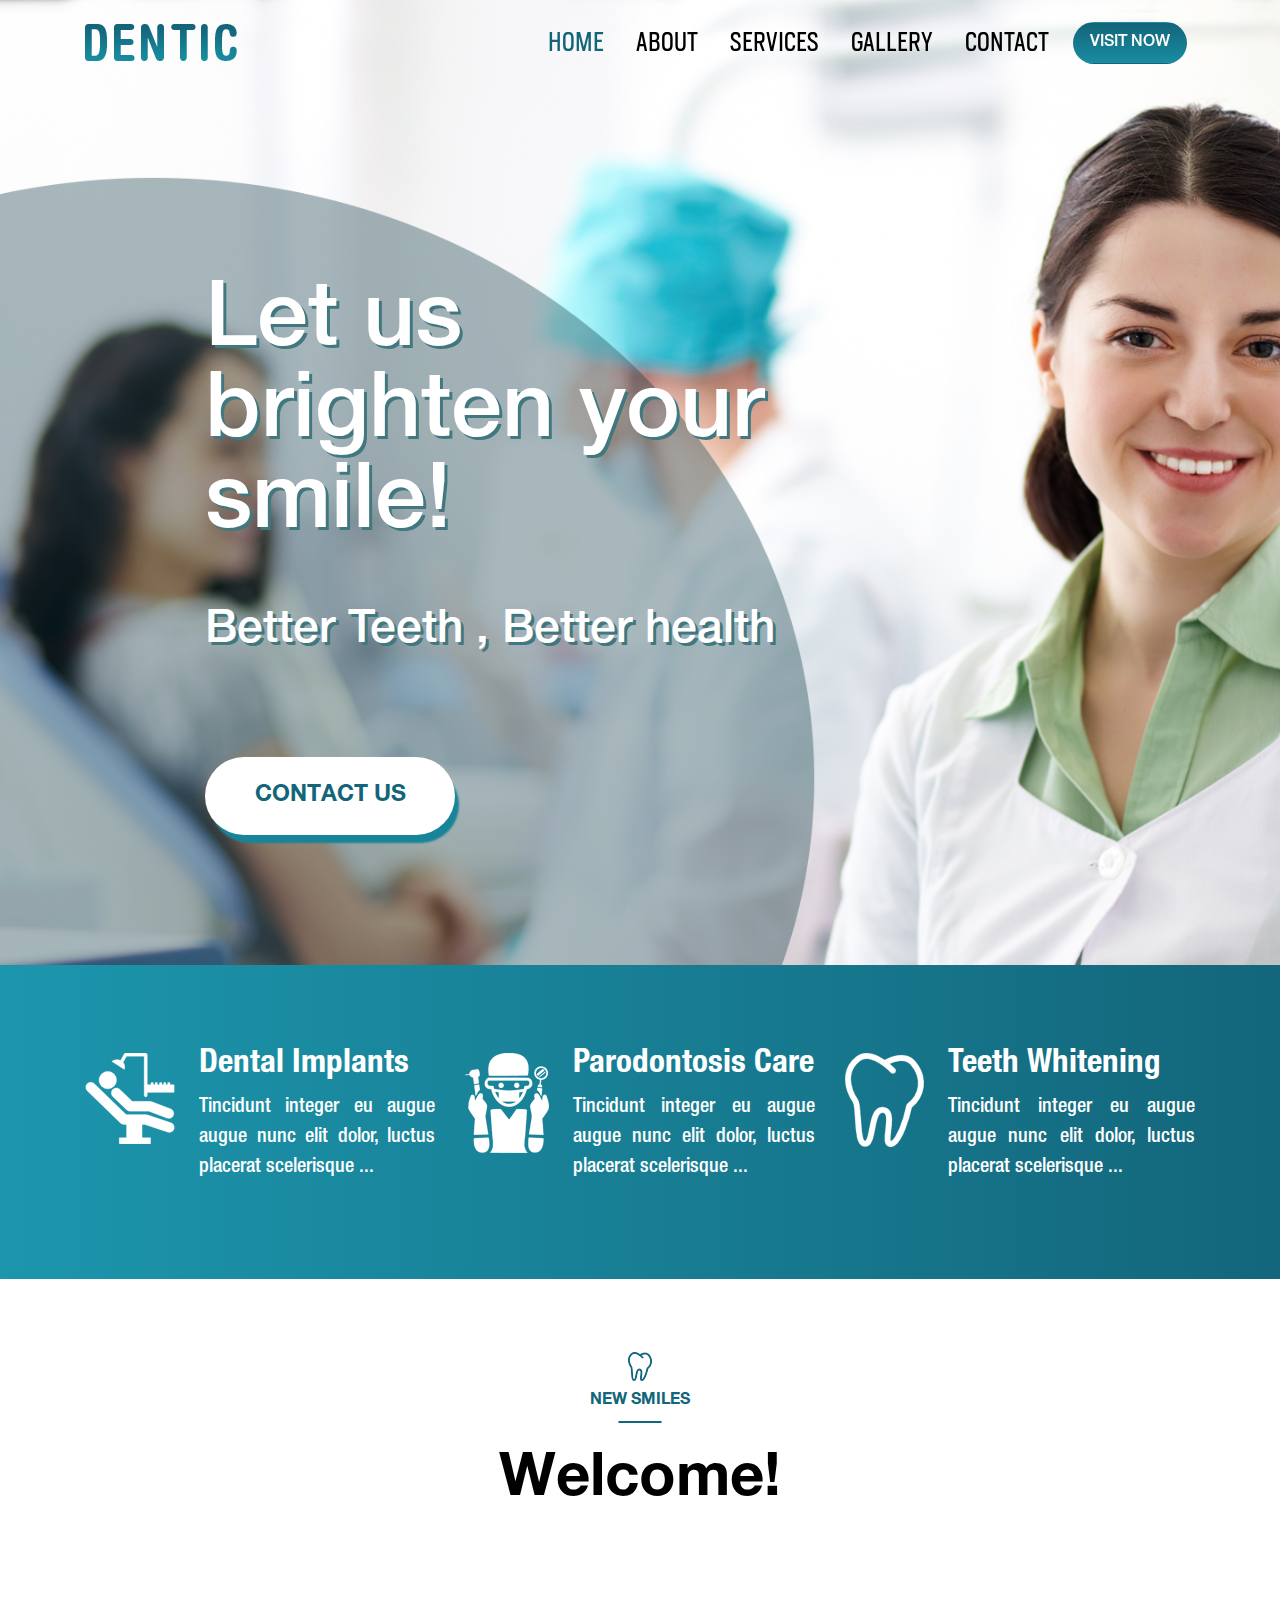
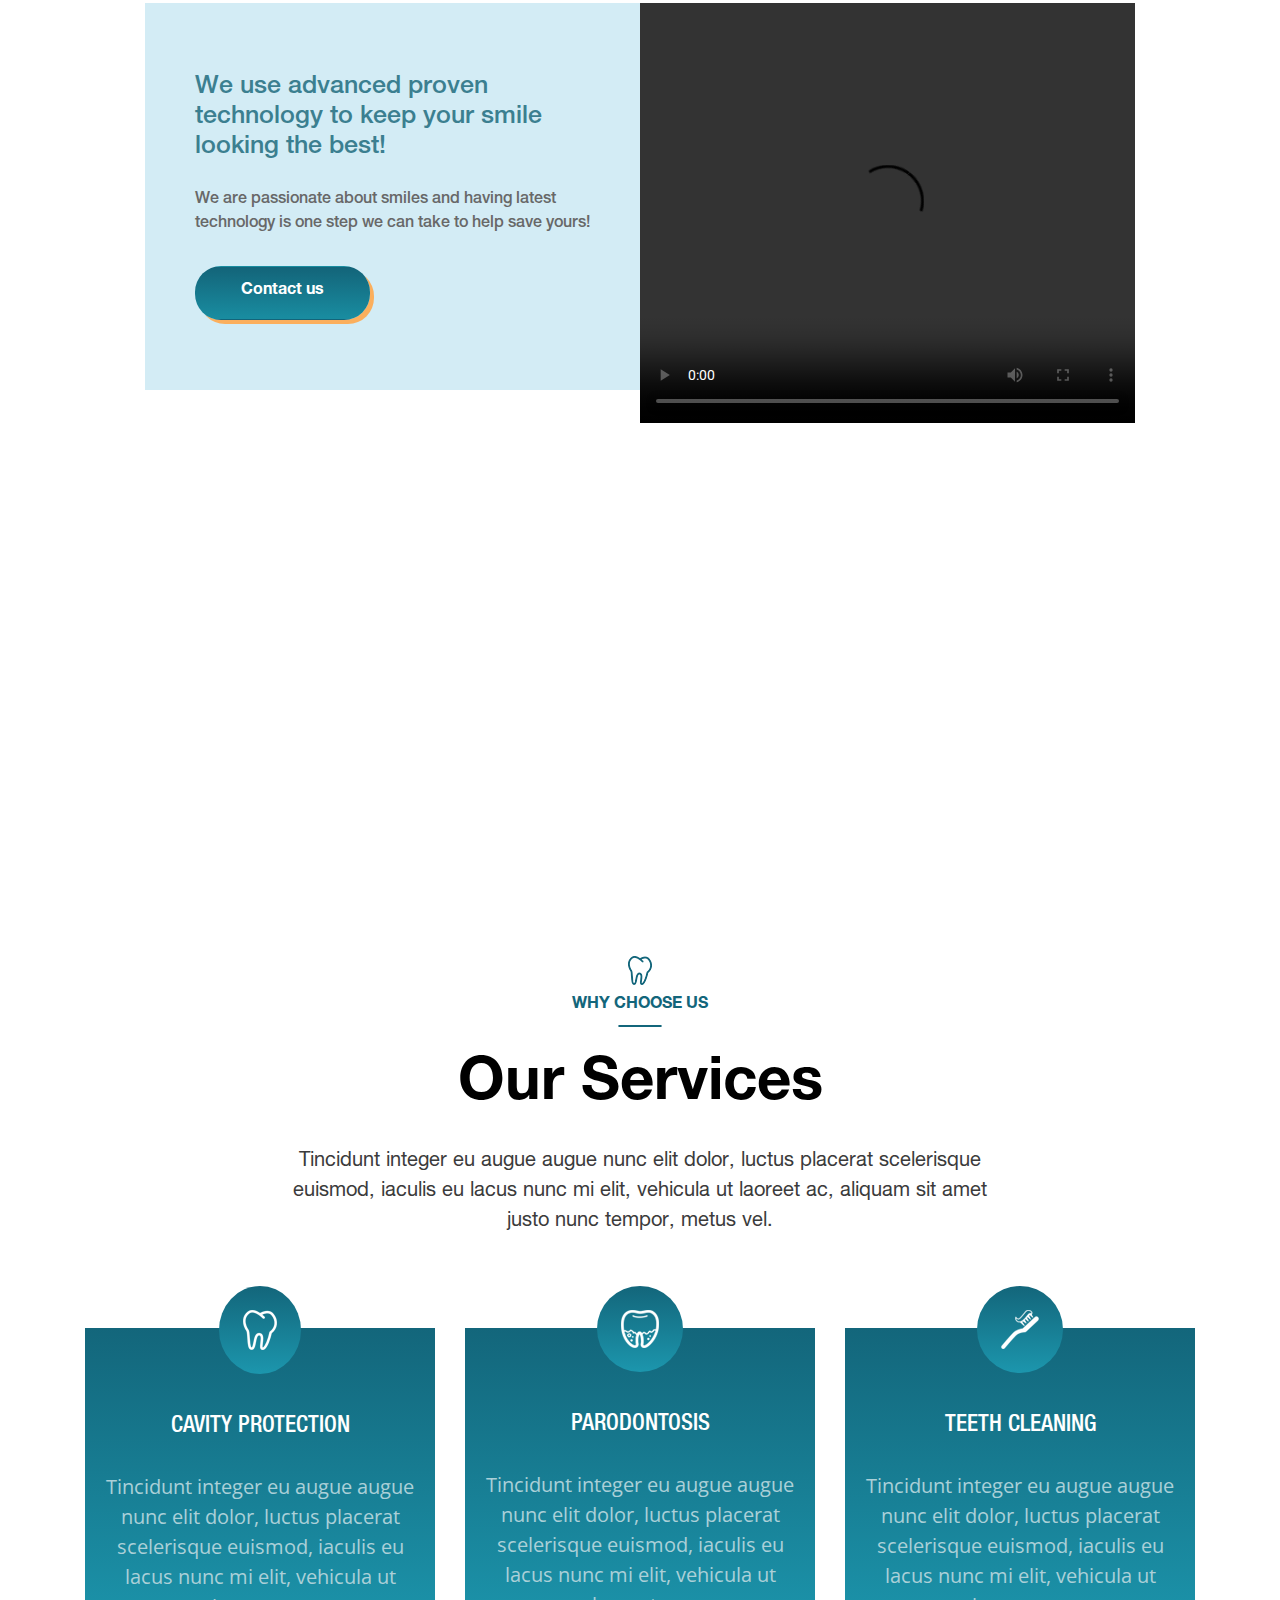
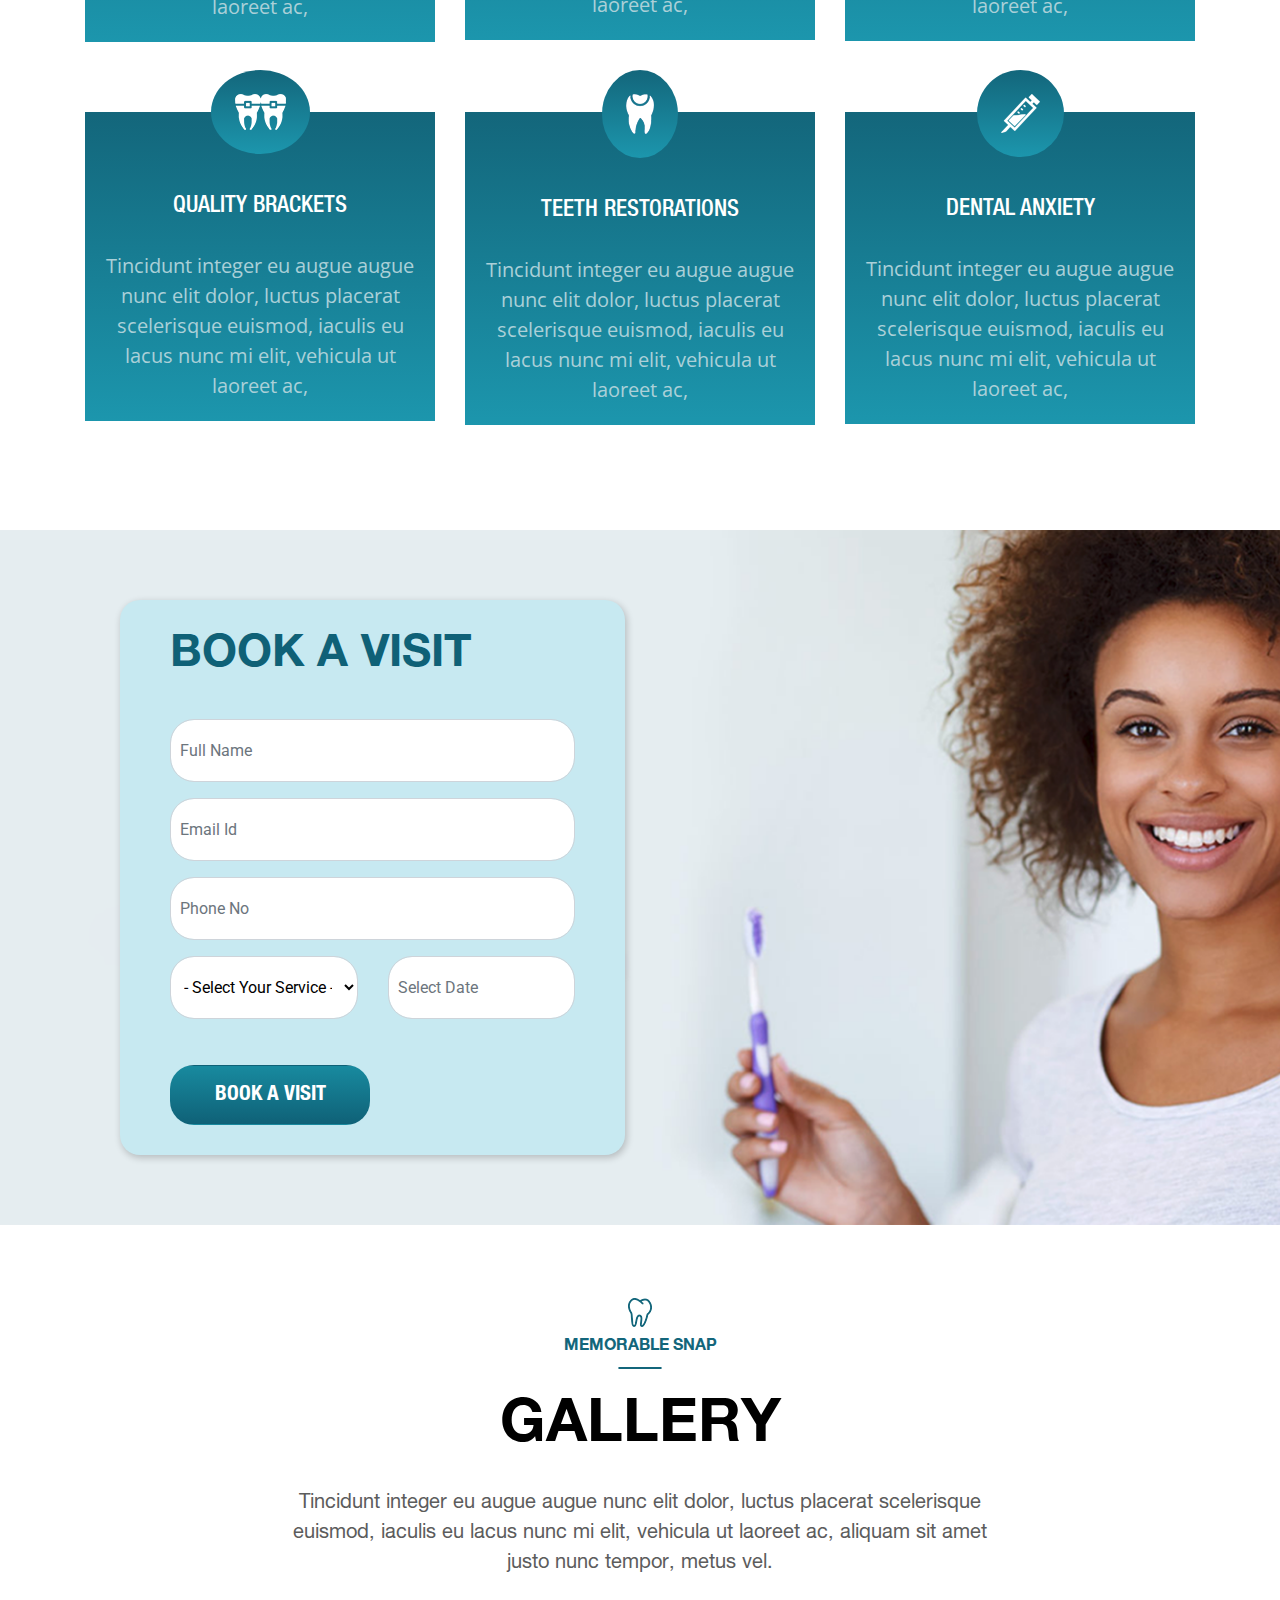
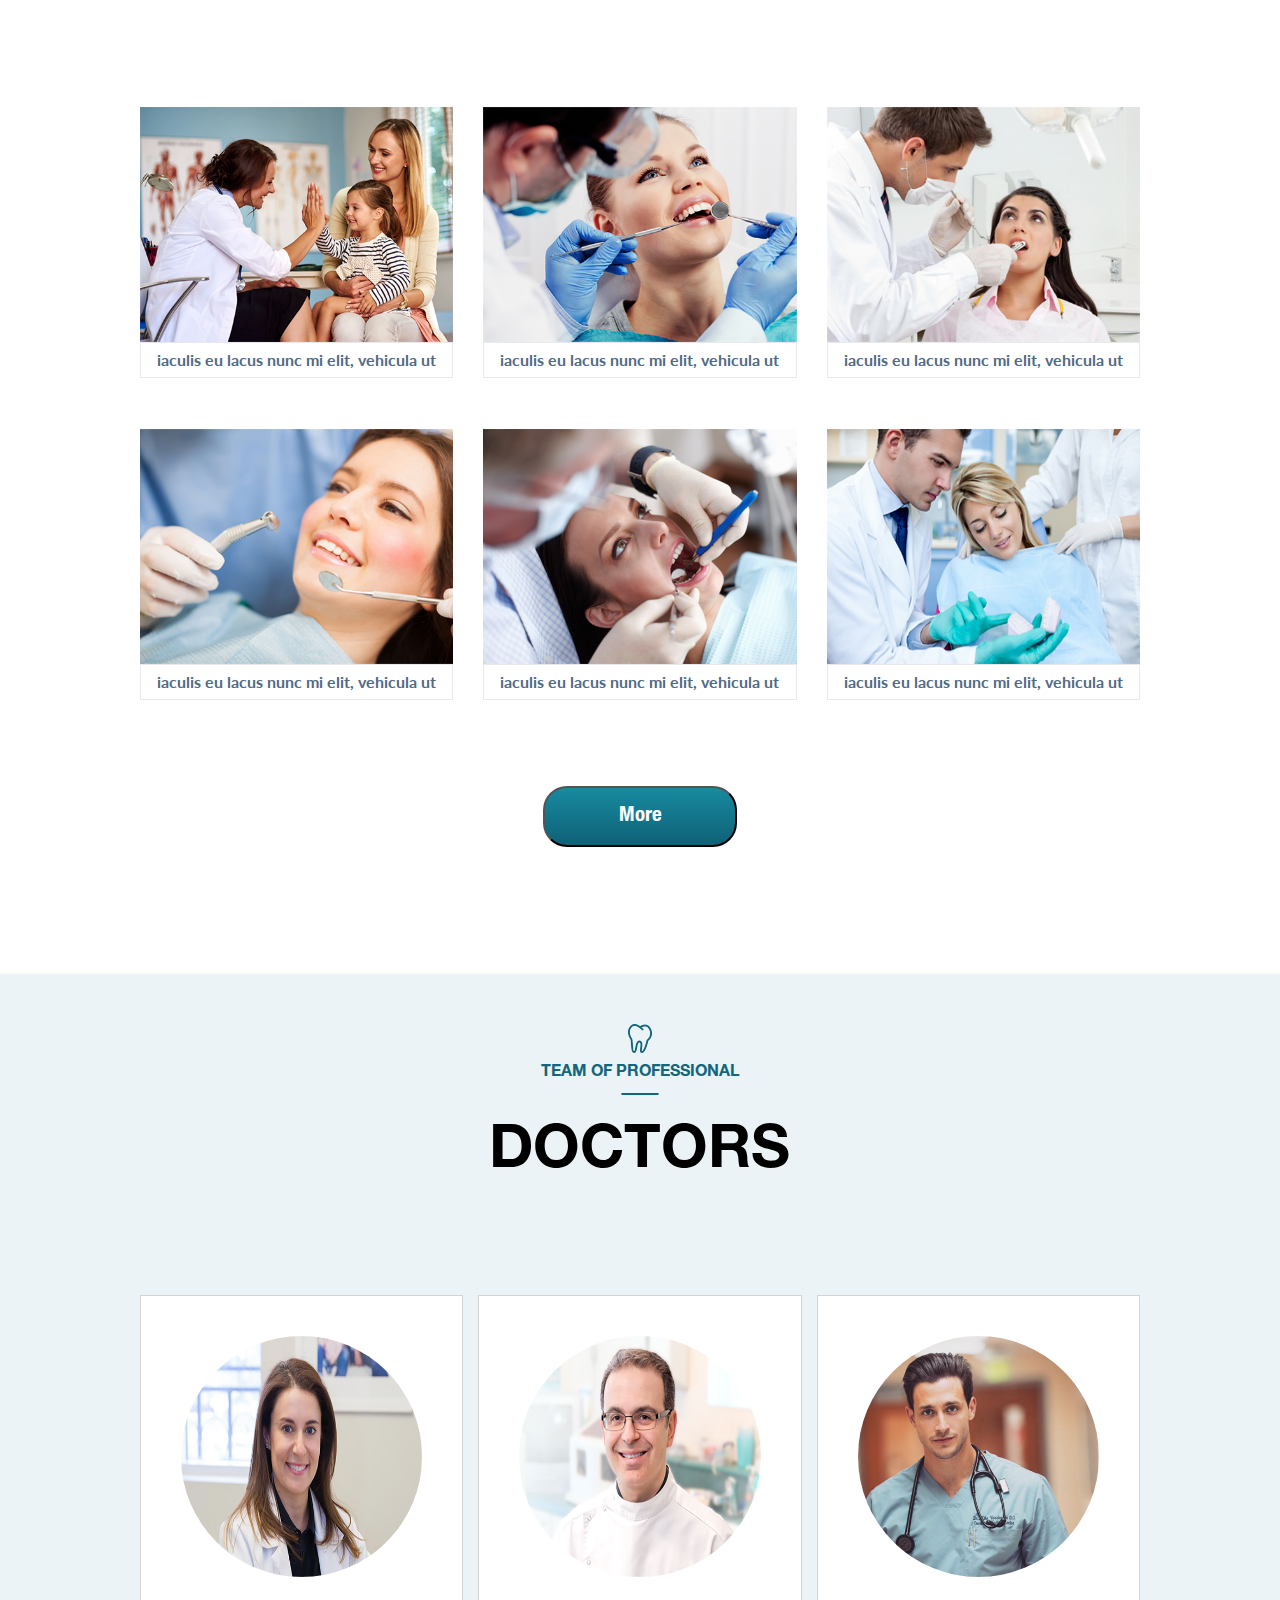
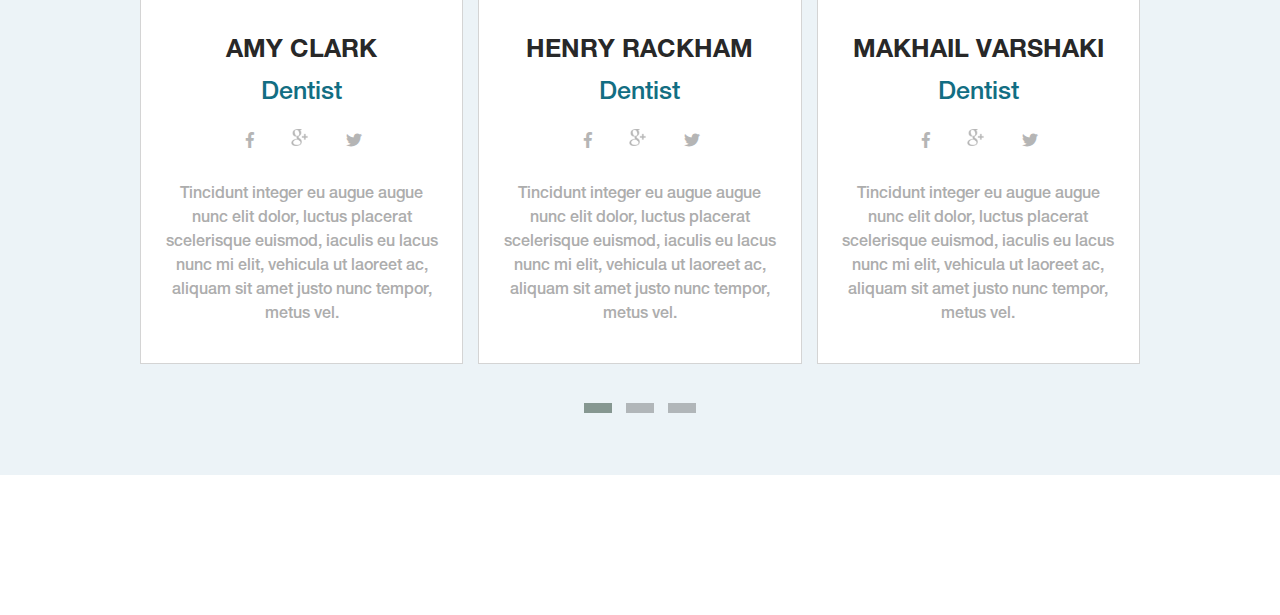
==== Medical-three/index.html @ 9ec66957 "Udpate added the Structer of the index file" ====
﻿<!doctype html>
<html lang="en">
<head>
    <!-- Required meta tags -->
    <meta charset="utf-8">
    <meta name="viewport" content="width=device-width, initial-scale=1, shrink-to-fit=no">
    <link href="https://fonts.googleapis.com/css?family=Lato:300,400,700,900|Open+Sans:300,400,600,700|Roboto:400,500,700,900" rel="stylesheet">
    <link href="assets/Bootstrap4/css/bootstrap.css" rel="stylesheet" />
    <link href="assets/fontawesome-free-5.6.1-web/css/all.min.css" rel="stylesheet" />
    <link href="assets/Bootstrap4/css/animate.css" rel="stylesheet" />
    <link href="assets/Bootstrap4/LightBox/dist/css/lightbox.css" rel="stylesheet" />
    <link href="assets/Bootstrap4/css/owl.carousel.min.css" rel="stylesheet" />
    <link href="assets/Bootstrap4/css/owl.theme.default.min.css" rel="stylesheet" />
    <link href="assets/Bootstrap4/css/slick.css" rel="stylesheet" />
    <link href="assets/Bootstrap4/css/slick-theme.css" rel="stylesheet" />
    <link href="assets/Bootstrap4/css/jquery-ui.css" rel="stylesheet" />
    <link href="assets/Bootstrap4/css/styles.css" rel="stylesheet" />
    <title>Medical Theme | Three</title>
</head>
<body>
    <!-- Home Section -->
    <section id="HOME">
        <nav class="navbar navbar-expand-lg navbar-light fixed-top nav-trans">
            <div class="container">
                <a class="navbar-brand" href="index.html">
                    <img src="assets/Images/logo.png" alt="Alternate Text" />
                </a>
                <button class="navbar-toggler" type="button" data-toggle="collapse" data-target="#navbarSupportedContent"
                        aria-controls="navbarSupportedContent" aria-expanded="false" aria-label="Toggle navigation">
                    <span class="navbar-toggler-icon"></span>
                </button>
                <div class="collapse navbar-collapse bg-color-light" id="navbarSupportedContent">
                    <ul class="navbar-nav ml-auto">
                        <li class="nav-item">
                            <a class="nav-link active scroll" href="#HOME">HOME</a>
                        </li>
                        <li class="nav-item">
                            <a class="nav-link scroll" href="#services">About</a>
                        </li>
                        <li class="nav-item">
                            <a class="nav-link scroll" href="#how_we">Services</a>
                        </li>
                        <li class="nav-item">
                            <a class="nav-link scroll" href="#feature">Gallery</a>
                        </li>
                        <li class="nav-item">
                            <a class="nav-link scroll" href="#footer">CONTACT</a>
                        </li>
                    </ul>
                    <div class="nav-item">
                        <a class="nav-link scroll btn btn-visit" href="#footer">Visit Now</a>
                    </div>
                </div>
            </div>
        </nav>
        <div class="container">
            <div class="row">
                <div class="col-md-7 offset-md-1 col-sm-12 ">
                    <div>
                        <h1 class="main-heading animated slideInLeft start">Let us brighten your smile!</h1>
                        <p class="sub-desc mt-45 animated slideInRight">
                            Better Teeth , Better health
                        </p>
                    </div>
                    <div class="start mt-90 mb-100">
                        <a href="#" class="scroll btn btn-contact">contact us</a>
                    </div>
                </div>
            </div>
        </div>
    </section>
    <section id="main-below">
        <div class="container">
            <div class="row justify-content-center">
                <div class="col-lg-4 col-md-6 col-sm-12">
                    <div class="media">
                        <img class="mr-4 mt-2" src="assets/Images/main/p1.png" />
                        <div class="media-body">
                            <h5 class="mt-0 main-head">Dental Implants</h5>
                            <p class="main-desc comments-space ">
                                Tincidunt integer eu augue augue nunc elit dolor, luctus placerat scelerisque euismod, iaculis eu lacus nunc mi elit, vehicula ut laoreet ac, aliquam sit amet justo nunc tempor, metus vel.
                            </p>
                        </div>
                    </div>
                </div>
                <div class="col-lg-4 col-md-6 col-sm-12 media-mt">
                    <div class="media">
                        <img class="mr-4 mt-2" src="assets/Images/main/p2.png" />
                        <div class="media-body">
                            <h5 class="mt-0 main-head">Parodontosis Care</h5>
                            <p class="main-desc comments-space ">
                                Tincidunt integer eu augue augue nunc elit dolor, luctus placerat scelerisque euismod, iaculis eu lacus nunc mi elit, vehicula ut laoreet ac, aliquam sit amet justo nunc tempor, metus vel.
                            </p>
                        </div>
                    </div>
                </div>
                <div class="col-lg-4 col-md-6 col-sm-12 media-mt media-mt-30">
                    <div class="media">
                        <img class="mr-4 mt-2" src="assets/Images/main/p3.png" />
                        <div class="media-body">
                            <h5 class="mt-0 main-head">Teeth Whitening</h5>
                            <p class="main-desc comments-space ">
                                Tincidunt integer eu augue augue nunc elit dolor, luctus placerat scelerisque euismod, iaculis eu lacus nunc mi elit, vehicula ut laoreet ac, aliquam sit amet justo nunc tempor, metus vel.
                            </p>
                        </div>
                    </div>
                </div>
            </div>
        </div>
    </section>
    <section id="welcome">
        <div class="container">
            <div class="row text-center">
                <div class="col-md-8 offset-md-2">
                    <div class="mt-73">
                        <img src="assets/Images/teeth.png" />
                        <p class="below-tag smile-text">
                            New Smiles
                        </p>
                        <p class="welcome-text">
                            Welcome!
                        </p>
                    </div>
                </div>
            </div>
        </div>
        <div id="card-padding">
            <div class="row">
                <div class="col-md-6 p-0">
                    <div class="card-bg">
                        <h2 class="card-heading">We use advanced proven technology to keep your smile looking the best!</h2>
                        <p class="card-desc mt-25">
                            We are passionate about smiles and having latest technology is one step we can take to help save yours!
                        </p>
                        <div class="mt-30">
                            <a href="#" class="btn btn-contact-us">Contact us</a>
                        </div>
                    </div>
                </div>
                <div class="col-md-6 p-0">
                    <video style="width: 100%;height: 420px" controls>
                        <source src="assets/video.MP4" type="video/mp4">
                    </video>
                </div>
            </div>
        </div>
    </section>
    <section id="contact-info">
        <div class="row">
            <div class="col-md-6 p-0 wow slideInLeft" data-wow-duration="2s" data-wow-delay=".6s">
                <img src="assets/Images/left-pic.png" class="img-fluid" />
            </div>
            <div class="col-md-6 p-0 wow slideInRight bg-img" data-wow-duration="2s" data-wow-delay=".6s">
                <div class="contact-padding">
                    <h3 class="contact-text">Need an Emergency Help ? Call Us!</h3>
                    <div class="mt-45">
                        <img src="assets/Images/tele.png" /><span class="tele-text mt-5">&nbsp;&nbsp;&nbsp;+1 810 1234 9876</span>
                    </div>
                </div>
            </div>
        </div>
    </section>
    <section id="services">
        <div class="container">
            <div class="row text-center">
                <div class="col-md-8 offset-md-2">
                    <div class="mt-73">
                        <img src="assets/Images/teeth.png" />
                        <p class="below-tag smile-text">
                            Why choose us
                        </p>
                        <p class="welcome-text">
                            Our Services
                        </p>
                        <p class="service-desc">
                            Tincidunt integer eu augue augue nunc elit dolor, luctus placerat scelerisque euismod, iaculis eu lacus nunc mi elit, vehicula ut laoreet ac, aliquam sit amet justo nunc tempor, metus vel.
                        </p>
                    </div>
                </div>
            </div>
            <div class="row mt-75">
                <div class="col-md-4 col-sm-12">
                    <div class="card">
                        <div class="service-bg-color self-align user">
                            <img src="assets/Images/services/teeth.png" />
                        </div>
                        <div class="card-body">
                            <h4 class="card-title text-center mt-20">cavity protection</h4>
                            <p class="card-text text-center mt-30">
                                Tincidunt integer eu augue augue nunc elit dolor, luctus placerat scelerisque euismod,
                                iaculis eu lacus nunc mi elit, vehicula ut laoreet ac,
                            </p>
                        </div>
                    </div>
                </div>
                <div class="col-md-4 col-sm-12 ">
                    <div class="card">
                        <div class="service-bg-color self-align user">
                            <img src="assets/Images/services/s2.png" />
                        </div>
                        <div class="card-body">
                            <h4 class="card-title text-center mt-20">parodontosis</h4>
                            <p class="card-text text-center mt-30">
                                Tincidunt integer eu augue augue nunc elit dolor, luctus placerat scelerisque euismod,
                                iaculis eu lacus nunc mi elit, vehicula ut laoreet ac,
                            </p>
                        </div>
                    </div>
                </div>
                <div class="col-md-4 col-sm-12 ">
                    <div class="card">
                        <div class="service-bg-color self-align user">
                            <img src="assets/Images/services/s3.png" />
                        </div>
                        <div class="card-body">
                            <h4 class="card-title text-center mt-20">Teeth Cleaning</h4>
                            <p class="card-text text-center mt-30">
                                Tincidunt integer eu augue augue nunc elit dolor, luctus placerat scelerisque euismod,
                                iaculis eu lacus nunc mi elit, vehicula ut laoreet ac,
                            </p>
                        </div>
                    </div>
                </div>
                <div class="col-md-4 col-sm-12  mt-70">
                    <div class="card">
                        <div class="service-bg-color self-align user">
                            <img src="assets/Images/services/s4.png" />
                        </div>
                        <div class="card-body">
                            <h4 class="card-title text-center mt-20">Quality Brackets</h4>
                            <p class="card-text text-center mt-30">
                                Tincidunt integer eu augue augue nunc elit dolor, luctus placerat scelerisque euismod,
                                iaculis eu lacus nunc mi elit, vehicula ut laoreet ac,
                            </p>
                        </div>
                    </div>
                </div>
                <div class="col-md-4 col-sm-12  mt-70">
                    <div class="card">
                        <div class="service-bg-color self-align user">
                            <img src="assets/Images/services/s5.png" />
                        </div>
                        <div class="card-body">
                            <h4 class="card-title text-center mt-20">teeth restorations</h4>
                            <p class="card-text text-center mt-30">
                                Tincidunt integer eu augue augue nunc elit dolor, luctus placerat scelerisque euismod,
                                iaculis eu lacus nunc mi elit, vehicula ut laoreet ac,
                            </p>
                        </div>
                    </div>
                </div>
                <div class="col-md-4 col-sm-12 mt-70">
                    <div class="card">
                        <div class="service-bg-color self-align user">
                            <img src="assets/Images/services/s6.png" />
                        </div>
                        <div class="card-body">
                            <h4 class="card-title text-center mt-20">dental anxiety</h4>
                            <p class="card-text text-center mt-30">
                                Tincidunt integer eu augue augue nunc elit dolor, luctus placerat scelerisque euismod,
                                iaculis eu lacus nunc mi elit, vehicula ut laoreet ac,
                            </p>
                        </div>
                    </div>
                </div>
            </div>
        </div>
    </section>
    <section id="visit" class="mt-105">
        <div class="row">
            <div class="col-md-6">
                <div class="page-bg">
                    <div class="page-padding">
                        <h2 class="visit-text">Book a Visit</h2>
                        <form action="/" method="post" class="mt-35">
                            <div class="row">
                                <div class="col-md-12">
                                    <div class="form-group">
                                        <input type="text" class="form-control" placeholder="Full Name" required="" />
                                    </div>
                                    <div class="form-group">
                                        <input type="text" class="form-control" placeholder="Email Id" required="" />
                                    </div>
                                    <div class="form-group">
                                        <input type="text" class="form-control" placeholder="Phone No" required="" />
                                    </div>
                                    <div class="row">
                                        <div class="col-md-6">
                                            <div class="form-group">
                                                <select class="form-control" required="">
                                                    <option selected="selected">- Select Your Service -</option>
                                                    <option>Cleaning teeth</option>
                                                    <option>Prondentivity</option>
                                                    <option>Filling teeth</option>
                                                </select>
                                            </div>
                                        </div>
                                        <div class="col-md-6">
                                            <div class="form-group">
                                                <input type="text" class="form-control" placeholder="Select Date" required="" />
                                            </div>
                                        </div>
                                    </div>
                                    <div class="mt-30">
                                        <button type="submit" class="btn btn-book-visit">Book a Visit</button>
                                    </div>
                                </div>
                            </div>
                        </form>
                    </div>
                </div>
            </div>
        </div>
    </section>
    <section id="gallery">
        <div class="container">
            <div class="row text-center">
                <div class="col-md-8 offset-md-2">
                    <div class="mt-73">
                        <img src="assets/Images/teeth.png" />
                        <p class="below-tag smile-text">
                            Memorable snap
                        </p>
                        <p class="gallery-text">
                            Gallery
                        </p>
                        <p class="gallery-desc">
                            Tincidunt integer eu augue augue nunc elit dolor, luctus placerat scelerisque euismod, iaculis eu lacus nunc mi elit, vehicula ut laoreet ac, aliquam sit amet justo nunc tempor, metus vel.
                        </p>
                    </div>
                </div>
            </div>
        </div>
        <div class="mt-20 text-center">
            <div class="gallery-padding">
                <div class="row loadMore">
                    <div class="col-lg-4 col-md-6 col-sm-12 mt-35 item"> <img src="assets/Images/gallery/g1.png" class="img-fluid" /><p class="my-border">iaculis eu lacus nunc mi elit, vehicula ut </p></div>
                    <div class="col-lg-4 col-md-6 col-sm-12 mt-35 item"> <img src="assets/Images/gallery/g2.png" class="img-fluid" /><p class="my-border">iaculis eu lacus nunc mi elit, vehicula ut </p></div>
                    <div class="col-lg-4 col-md-6 col-sm-12 mt-35 item"> <img src="assets/Images/gallery/g3.png" class="img-fluid" /><p class="my-border">iaculis eu lacus nunc mi elit, vehicula ut </p></div>
                    <div class="col-lg-4 col-md-6 col-sm-12 mt-35 item"> <img src="assets/Images/gallery/g4.png" class="img-fluid" /><p class="my-border">iaculis eu lacus nunc mi elit, vehicula ut </p></div>
                    <div class="col-lg-4 col-md-6 col-sm-12 mt-35 item"> <img src="assets/Images/gallery/g5.png" class="img-fluid" /><p class="my-border">iaculis eu lacus nunc mi elit, vehicula ut </p></div>
                    <div class="col-lg-4 col-md-6 col-sm-12 mt-35 item"> <img src="assets/Images/gallery/g6.png" class="img-fluid" /><p class="my-border">iaculis eu lacus nunc mi elit, vehicula ut </p></div>
                    <div class="col-lg-4 col-md-6 col-sm-12 mt-35 item"> <img src="assets/Images/gallery/g4.png" class="img-fluid" /><p class="my-border">iaculis eu lacus nunc mi elit, vehicula ut </p></div>
                    <div class="col-lg-4 col-md-6 col-sm-12 mt-35 item"> <img src="assets/Images/gallery/g5.png" class="img-fluid" /><p class="my-border">iaculis eu lacus nunc mi elit, vehicula ut </p></div>
                    <div class="col-lg-4 col-md-6 col-sm-12 mt-35 item"> <img src="assets/Images/gallery/g6.png" class="img-fluid" /><p class="my-border">iaculis eu lacus nunc mi elit, vehicula ut </p></div>
                </div>
            </div>
        </div>
    </section>
    <section id="doctor" class="mt-70">
        <div class="container">
            <div class="row text-center">
                <div class="col-md-8 offset-md-2">
                    <div>
                        <img src="assets/Images/teeth.png" />
                        <p class="below-tag smile-text">
                            team of professional
                        </p>
                        <p class="gallery-text">
                            Doctors
                        </p>
                    </div>
                </div>
            </div>
        </div>
        <div class="owl-carousel owl-theme mt-80">
            <div>
                <div class="my-card text-center">
                    <img src="assets/Images/slider/s1.png" class="card-img-top img-border" />
                    <div class="card-body">
                        <h5 class="doc-name">Amy Clark</h5>
                        <p class="desgination">Dentist</p>
                        <div class="row text-center mt-15">
                            <div class="col-md-2 offset-md-3">
                                <a href="#" class="social"><i class="fab fa-facebook-f icon-color"></i></a>
                            </div>
                            <div class="col-md-2">
                                <a href="#" class="social"><img src="assets/Images/google-plus-logo (1).png" style="width: 17px;height: 17px" /></a>
                            </div>
                            <div class="col-md-2">
                                <a href="#" class="social"><i class="fab fa-twitter icon-color"></i></a>
                            </div>
                        </div>
                        <p class="doc-desc mt-30">
                            Tincidunt integer eu augue augue nunc elit dolor, luctus placerat scelerisque euismod, iaculis eu lacus nunc mi elit, vehicula ut laoreet ac, aliquam sit amet justo nunc tempor, metus vel.
                        </p>
                    </div>
                </div>
            </div>
            <div>
                <div class="my-card text-center">
                    <img src="assets/Images/slider/s2.png" class="card-img-top img-border" />
                    <div class="card-body">
                        <h5 class="doc-name">Henry Rackham</h5>
                        <p class="desgination">Dentist</p>
                        <div class="row text-center mt-15">
                            <div class="col-md-2 offset-md-3">
                                <a href="#" class="social"><i class="fab fa-facebook-f icon-color"></i></a>
                            </div>
                            <div class="col-md-2">
                                <a href="#" class="social"><img src="assets/Images/google-plus-logo (1).png" style="width: 17px;height: 17px" /></a>
                            </div>
                            <div class="col-md-2">
                                <a href="#" class="social"><i class="fab fa-twitter icon-color"></i></a>
                            </div>
                        </div>
                        <p class="doc-desc mt-30">
                            Tincidunt integer eu augue augue nunc elit dolor, luctus placerat scelerisque euismod, iaculis eu lacus nunc mi elit, vehicula ut laoreet ac, aliquam sit amet justo nunc tempor, metus vel.
                        </p>
                    </div>
                </div>
            </div>
            <div>
                <div class="my-card text-center">
                    <img src="assets/Images/slider/s3.png" class="card-img-top img-border" />
                    <div class="card-body">
                        <h5 class="doc-name">Makhail varshaki</h5>
                        <p class="desgination">Dentist</p>
                        <div class="row text-center mt-15">
                            <div class="col-md-2 offset-md-3">
                                <a href="#" class="social"><i class="fab fa-facebook-f icon-color"></i></a>
                            </div>
                            <div class="col-md-2">
                                <a href="#" class="social"><img src="assets/Images/google-plus-logo (1).png" style="width: 17px;height: 17px" /></a>
                            </div>
                            <div class="col-md-2">
                                <a href="#" class="social"><i class="fab fa-twitter icon-color"></i></a>
                            </div>
                        </div>
                        <p class="doc-desc mt-30">
                            Tincidunt integer eu augue augue nunc elit dolor, luctus placerat scelerisque euismod, iaculis eu lacus nunc mi elit, vehicula ut laoreet ac, aliquam sit amet justo nunc tempor, metus vel.
                        </p>
                    </div>
                </div>
            </div>
            <div>
                <div class="my-card text-center">
                    <img src="assets/Images/slider/s1.png" class="card-img-top img-border" />
                    <div class="card-body">
                        <h5 class="doc-name">Amy Clark</h5>
                        <p class="desgination">Dentist</p>
                        <div class="row text-center mt-15">
                            <div class="col-md-2 offset-md-3">
                                <a href="#" class="social"><i class="fab fa-facebook-f icon-color"></i></a>
                            </div>
                            <div class="col-md-2">
                                <a href="#" class="social"><img src="assets/Images/google-plus-logo (1).png" style="width: 17px;height: 17px" /></a>
                            </div>
                            <div class="col-md-2">
                                <a href="#" class="social"><i class="fab fa-twitter icon-color"></i></a>
                            </div>
                        </div>
                        <p class="doc-desc mt-30">
                            Tincidunt integer eu augue augue nunc elit dolor, luctus placerat scelerisque euismod, iaculis eu lacus nunc mi elit, vehicula ut laoreet ac, aliquam sit amet justo nunc tempor, metus vel.
                        </p>
                    </div>
                </div>
            </div>
            <div>
                <div class="my-card text-center">
                    <img src="assets/Images/slider/s2.png" class="card-img-top img-border" />
                    <div class="card-body">
                        <h5 class="doc-name">Henry Rackham</h5>
                        <p class="desgination">Dentist</p>
                        <div class="row text-center mt-15">
                            <div class="col-md-2 offset-md-3">
                                <a href="#" class="social"><i class="fab fa-facebook-f icon-color"></i></a>
                            </div>
                            <div class="col-md-2">
                                <a href="#" class="social"><img src="assets/Images/google-plus-logo (1).png" style="width: 17px;height: 17px" /></a>
                            </div>
                            <div class="col-md-2">
                                <a href="#" class="social"><i class="fab fa-twitter icon-color"></i></a>
                            </div>
                        </div>
                        <p class="doc-desc mt-30">
                            Tincidunt integer eu augue augue nunc elit dolor, luctus placerat scelerisque euismod, iaculis eu lacus nunc mi elit, vehicula ut laoreet ac, aliquam sit amet justo nunc tempor, metus vel.
                        </p>
                    </div>
                </div>
            </div>
            <div>
                <div class="my-card text-center">
                    <img src="assets/Images/slider/s3.png" class="card-img-top img-border" />
                    <div class="card-body">
                        <h5 class="doc-name">Makhail varshaki</h5>
                        <p class="desgination">Dentist</p>
                        <div class="row text-center mt-15">
                            <div class="col-md-2 offset-md-3">
                                <a href="#" class="social"><i class="fab fa-facebook-f icon-color"></i></a>
                            </div>
                            <div class="col-md-2">
                                <a href="#" class="social"><img src="assets/Images/google-plus-logo (1).png" style="width: 17px;height: 17px" /></a>
                            </div>
                            <div class="col-md-2">
                                <a href="#" class="social"><i class="fab fa-twitter icon-color"></i></a>
                            </div>
                        </div>
                        <p class="doc-desc mt-30">
                            Tincidunt integer eu augue augue nunc elit dolor, luctus placerat scelerisque euismod, iaculis eu lacus nunc mi elit, vehicula ut laoreet ac, aliquam sit amet justo nunc tempor, metus vel.
                        </p>
                    </div>
                </div>
            </div>
            <div>
                <div class="my-card text-center">
                    <img src="assets/Images/slider/s1.png" class="card-img-top img-border" />
                    <div class="card-body">
                        <h5 class="doc-name">Amy Clarke</h5>
                        <p class="desgination">Dentist</p>
                        <div class="row text-center mt-15">
                            <div class="col-md-2 offset-md-3">
                                <a href="#" class="social"><i class="fab fa-facebook-f icon-color"></i></a>
                            </div>
                            <div class="col-md-2">
                                <a href="#" class="social"><img src="assets/Images/google-plus-logo (1).png" style="width: 17px;height: 17px" /></a>
                            </div>
                            <div class="col-md-2">
                                <a href="#" class="social"><i class="fab fa-twitter icon-color"></i></a>
                            </div>
                        </div>
                        <p class="doc-desc mt-30">
                            Tincidunt integer eu augue augue nunc elit dolor, luctus placerat scelerisque euismod, iaculis eu lacus nunc mi elit, vehicula ut laoreet ac, aliquam sit amet justo nunc tempor, metus vel.
                        </p>
                    </div>
                </div>
            </div>
            <div>
                <div class="my-card text-center">
                    <img src="assets/Images/slider/s2.png" class="card-img-top img-border" />
                    <div class="card-body">
                        <h5 class="doc-name">Henry Rackham</h5>
                        <p class="desgination">Dentist</p>
                        <div class="row text-center mt-15">
                            <div class="col-md-2 offset-md-3">
                                <a href="#" class="social"><i class="fab fa-facebook-f icon-color"></i></a>
                            </div>
                            <div class="col-md-2">
                                <a href="#" class="social"><img src="assets/Images/google-plus-logo (1).png" style="width: 17px;height: 17px" /></a>
                            </div>
                            <div class="col-md-2">
                                <a href="#" class="social"><i class="fab fa-twitter icon-color"></i></a>
                            </div>
                        </div>
                        <p class="doc-desc mt-30">
                            Tincidunt integer eu augue augue nunc elit dolor, luctus placerat scelerisque euismod, iaculis eu lacus nunc mi elit, vehicula ut laoreet ac, aliquam sit amet justo nunc tempor, metus vel.
                        </p>
                    </div>
                </div>
            </div>
            <div>
                <div class="my-card text-center">
                    <img src="assets/Images/slider/s3.png" class="card-img-top img-border" />
                    <div class="card-body">
                        <h5 class="doc-name">Makhail varshaki</h5>
                        <p class="desgination">Dentist</p>
                        <div class="row text-center mt-15">
                            <div class="col-md-2 offset-md-3">
                                <a href="#" class="social"><i class="fab fa-facebook-f icon-color"></i></a>
                            </div>
                            <div class="col-md-2">
                                <a href="#" class="social"><img src="assets/Images/google-plus-logo (1).png" style="width: 17px;height: 17px" /></a>
                            </div>
                            <div class="col-md-2">
                                <a href="#" class="social"><i class="fab fa-twitter icon-color"></i></a>
                            </div>
                        </div>
                        <p class="doc-desc mt-30">
                            Tincidunt integer eu augue augue nunc elit dolor, luctus placerat scelerisque euismod, iaculis eu lacus nunc mi elit, vehicula ut laoreet ac, aliquam sit amet justo nunc tempor, metus vel.
                        </p>
                    </div>
                </div>
            </div>
        </div>
    </section>
    <section class="mt-140"></section>
    <!-- ===================== JQuery Script Library ==================== -->
    <script src="assets/Bootstrap4/js/jquery.slim.min.js"></script>
    <script src="assets/Bootstrap4/js/poper.min.js"></script>
    <script src="assets/Bootstrap4/js/bootstrap.min.js"></script>
    <script src="assets/Bootstrap4/LightBox/dist/js/lightbox.js"></script>
    <script src="assets/Bootstrap4/js/owl.carousel.min.js"></script>
    <script src="assets/Bootstrap4/js/slick.min.js"></script>
    <script src="assets/Bootstrap4/js/jquery-ui.js"></script>
    <script src="assets/Bootstrap4/js/loadMoreResults.js"></script>
    <script src="assets/Bootstrap4/js/smoothscroll.js"></script>
    <script src="assets/Bootstrap4/js/scrollinToview.js"></script>
    <script src="assets/Bootstrap4/js/wow.min.js"></script>
    <script src="assets/Bootstrap4/js/script.js"></script>
    <script type="text/javascript">
        new WOW().init();
    </script>
</body>
</html>
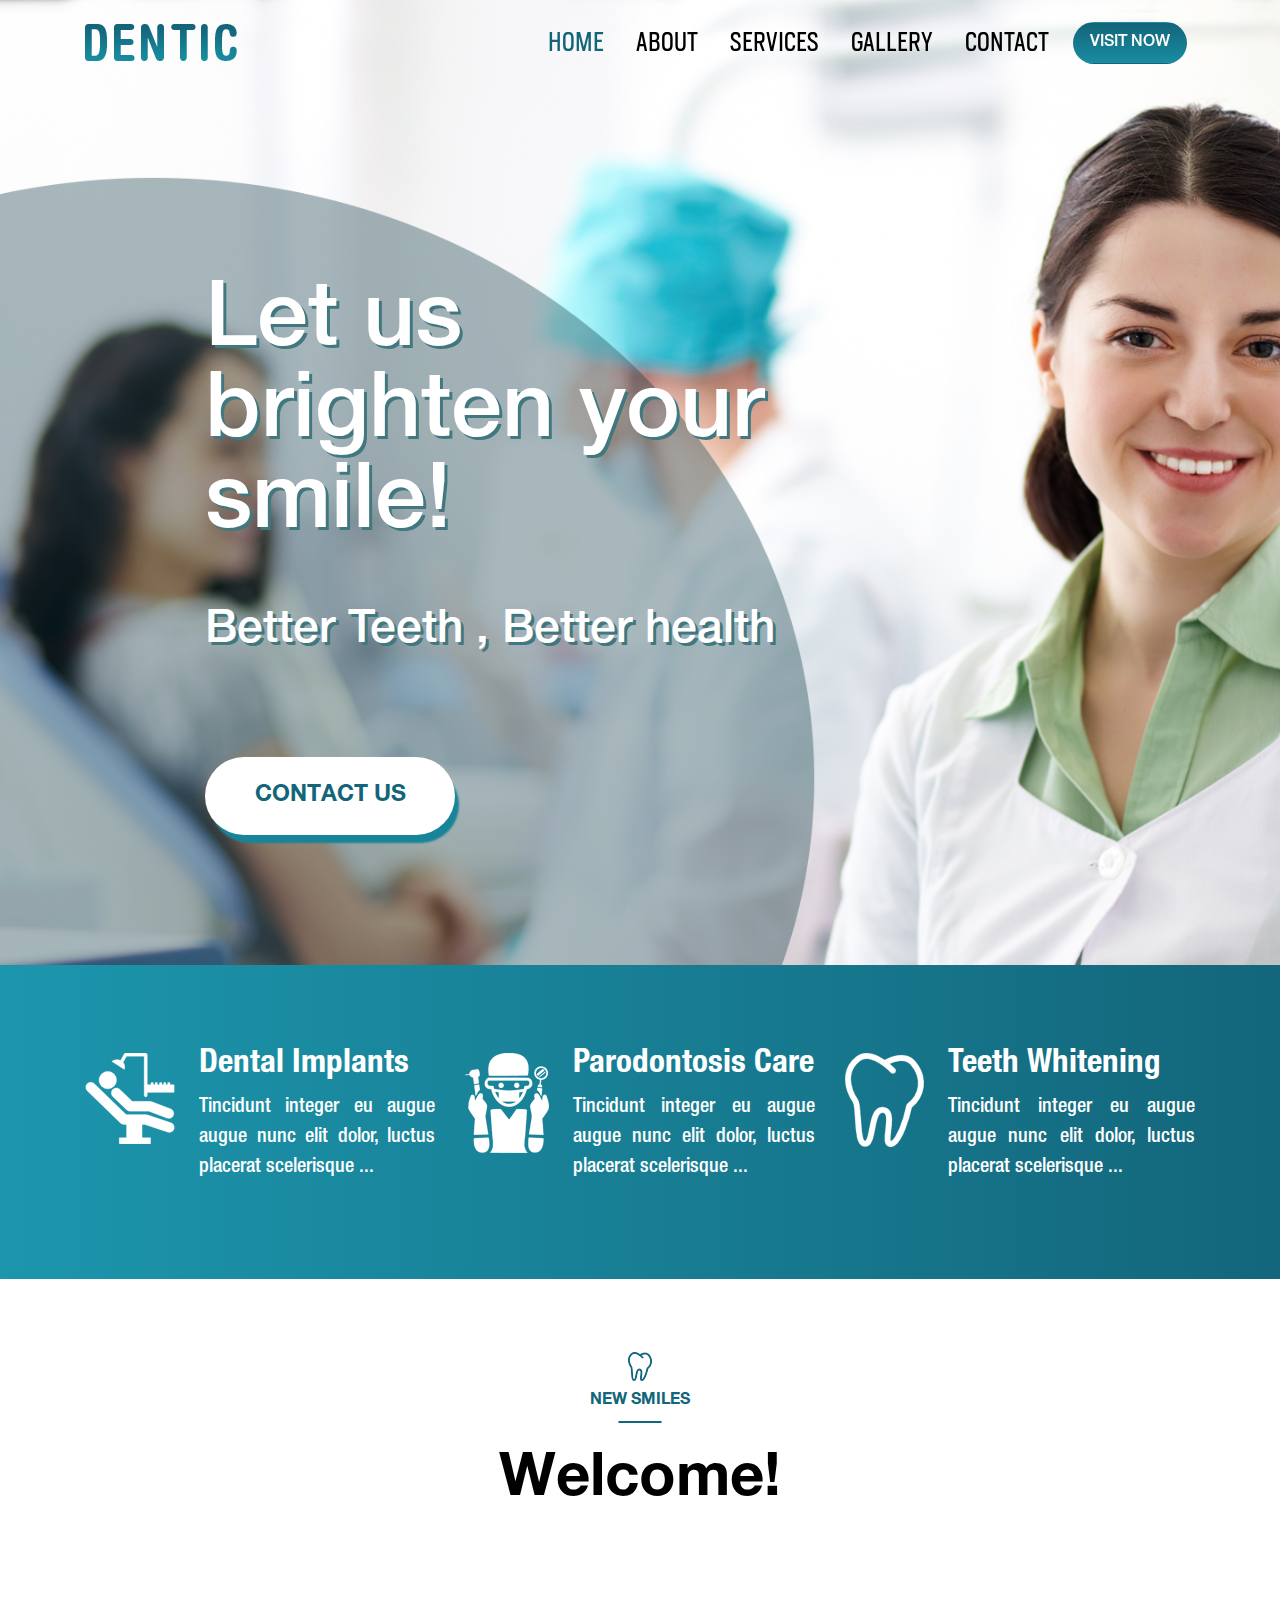
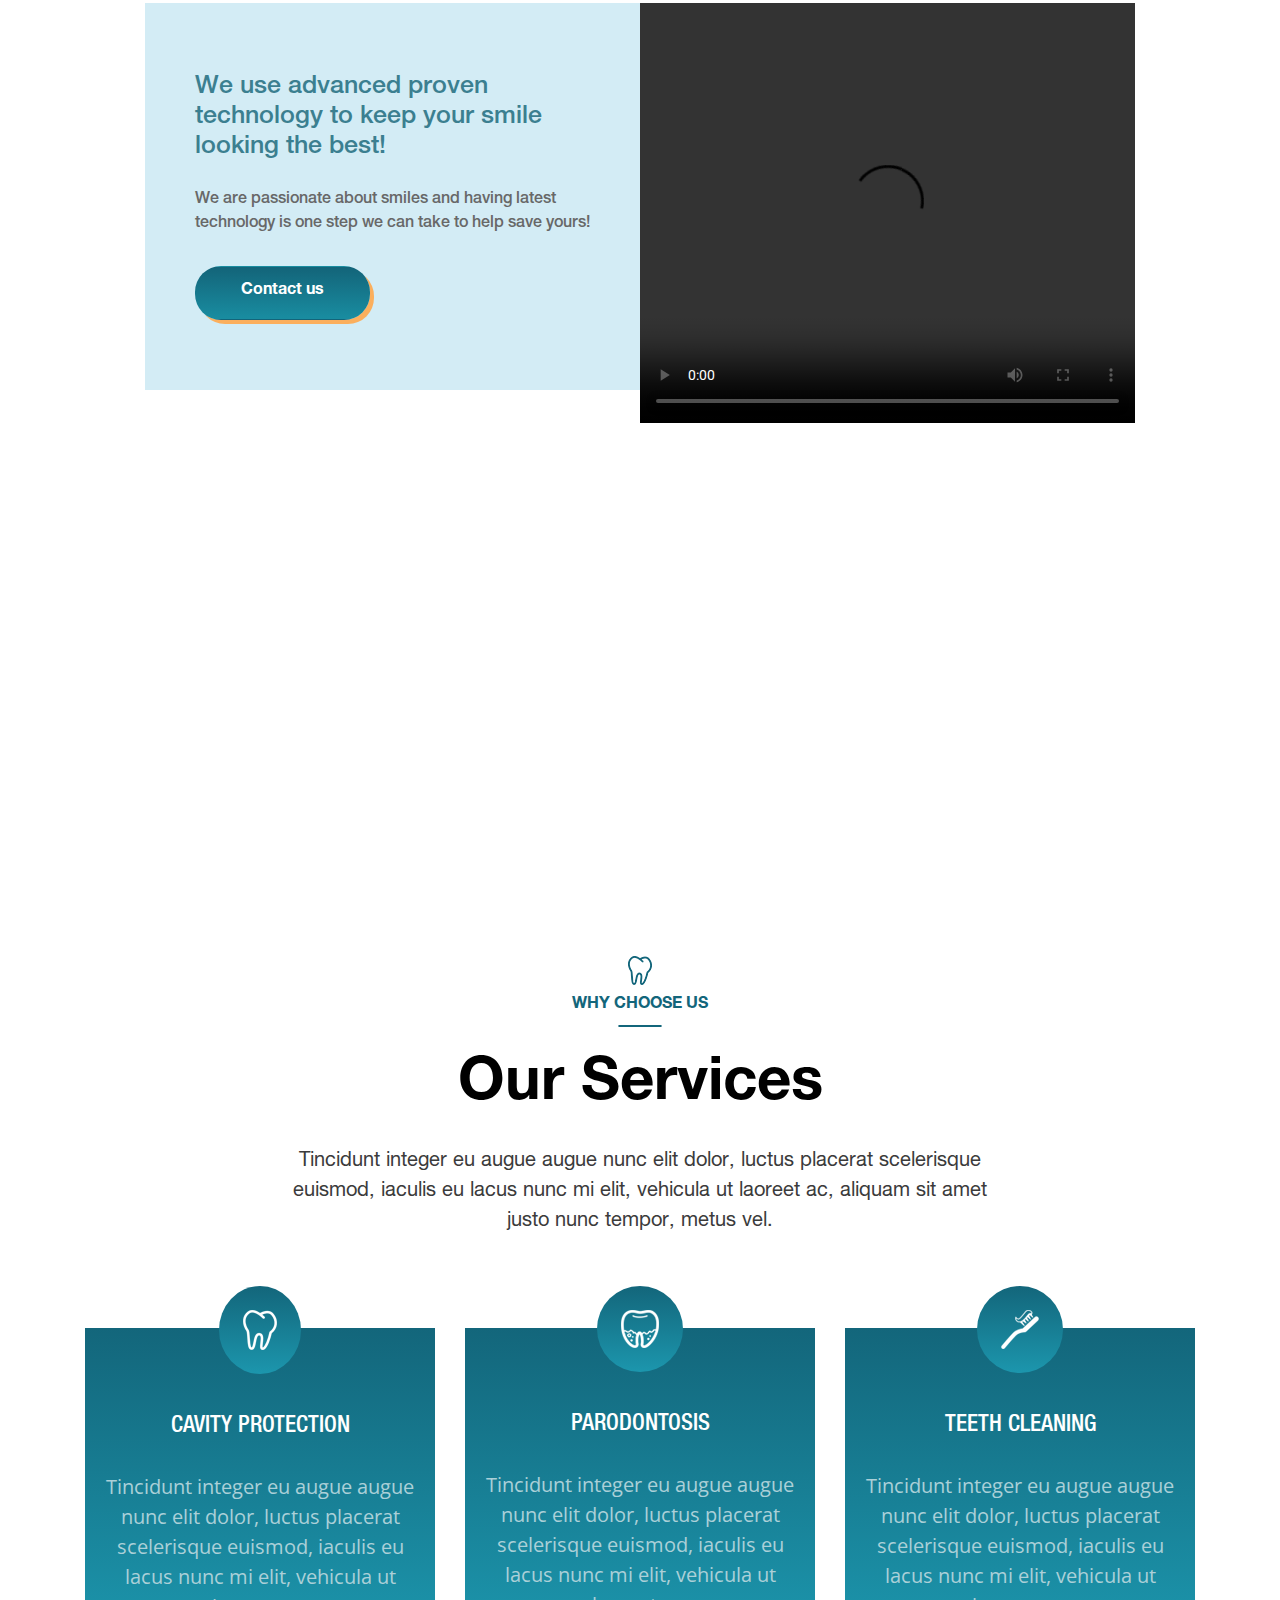
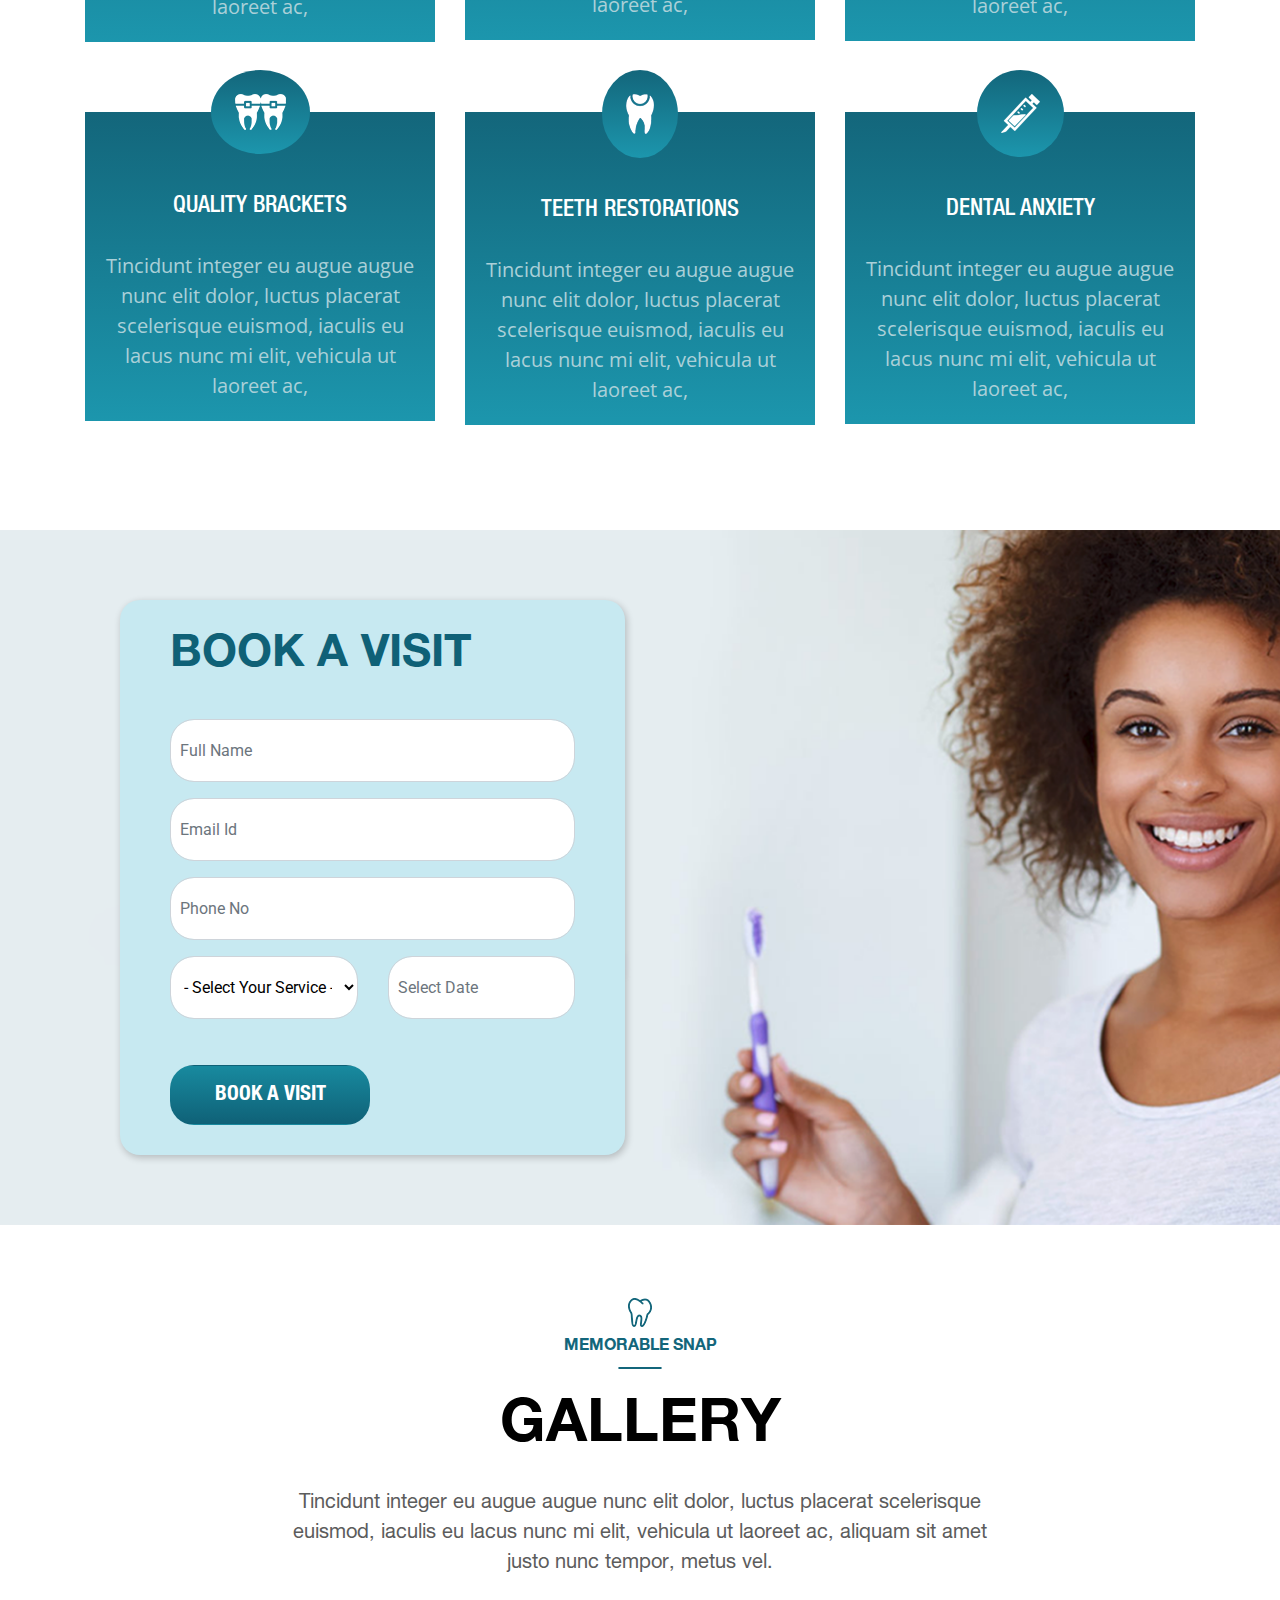
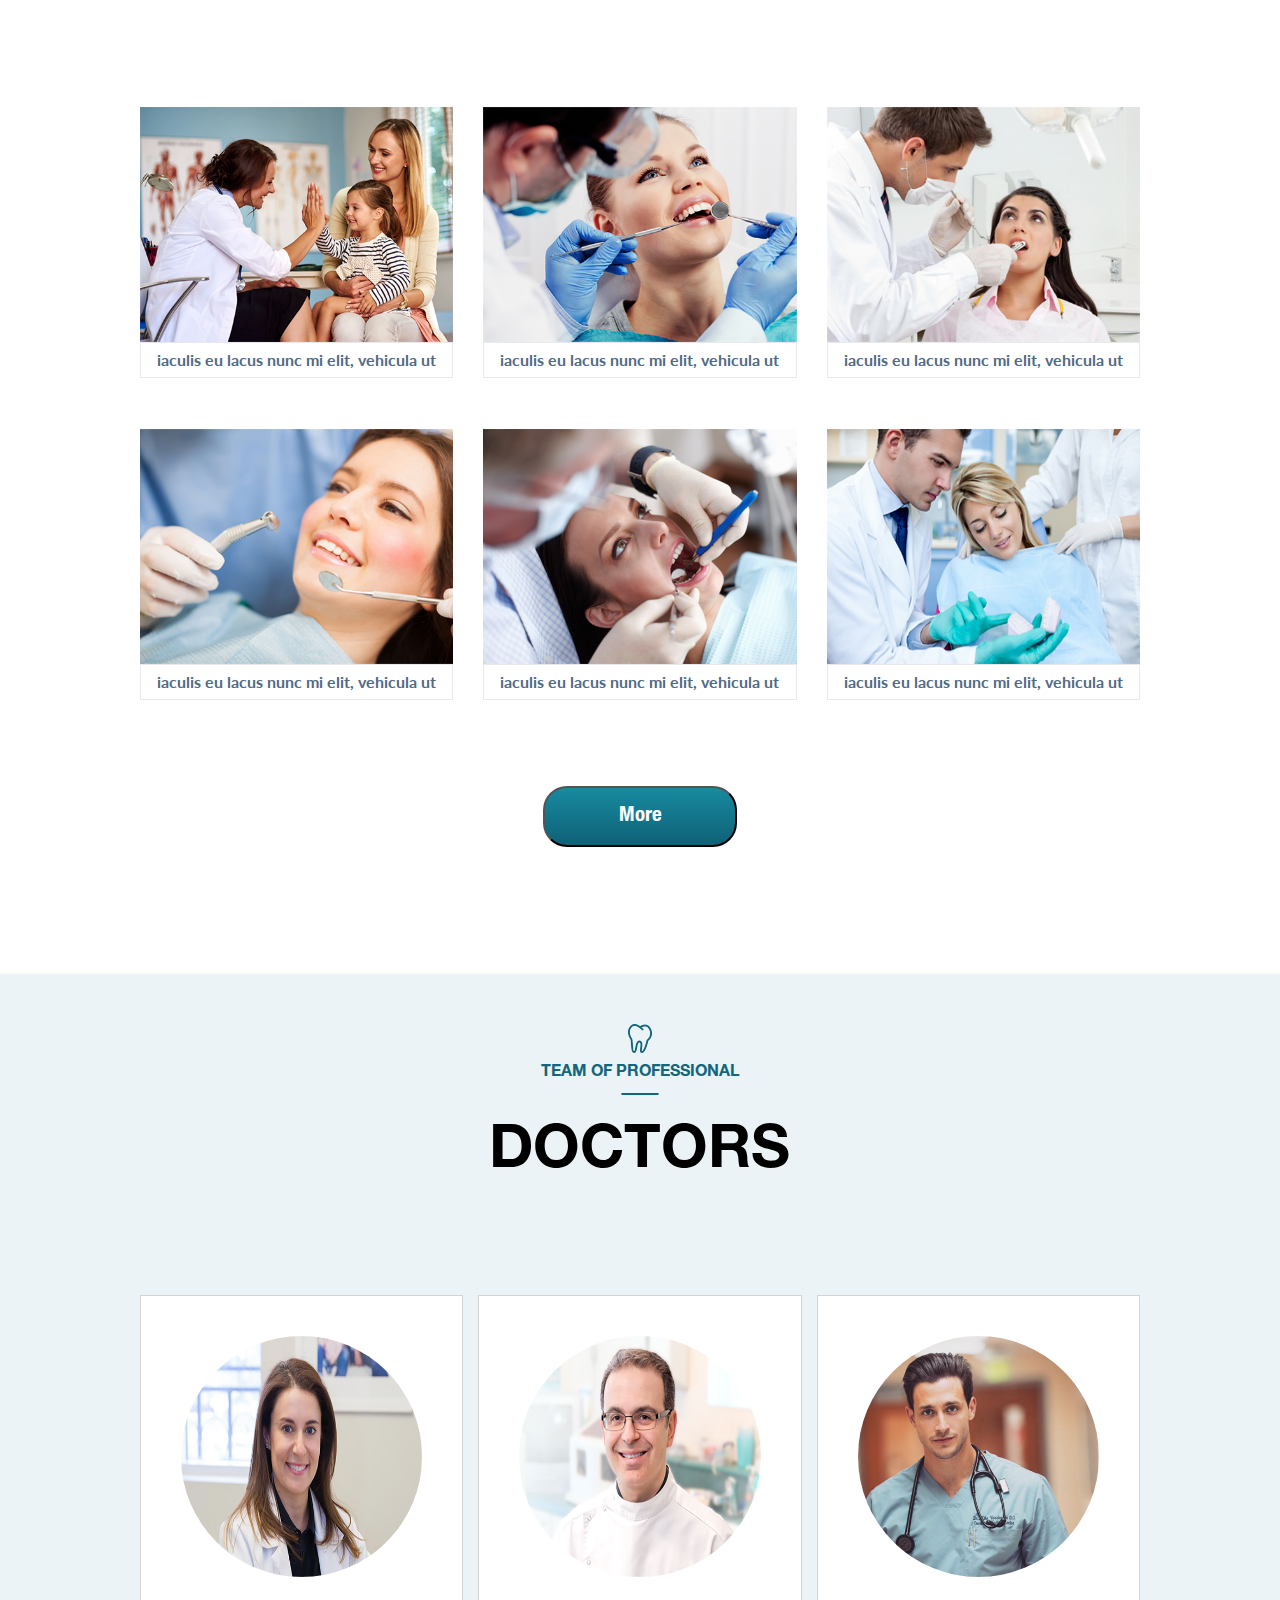
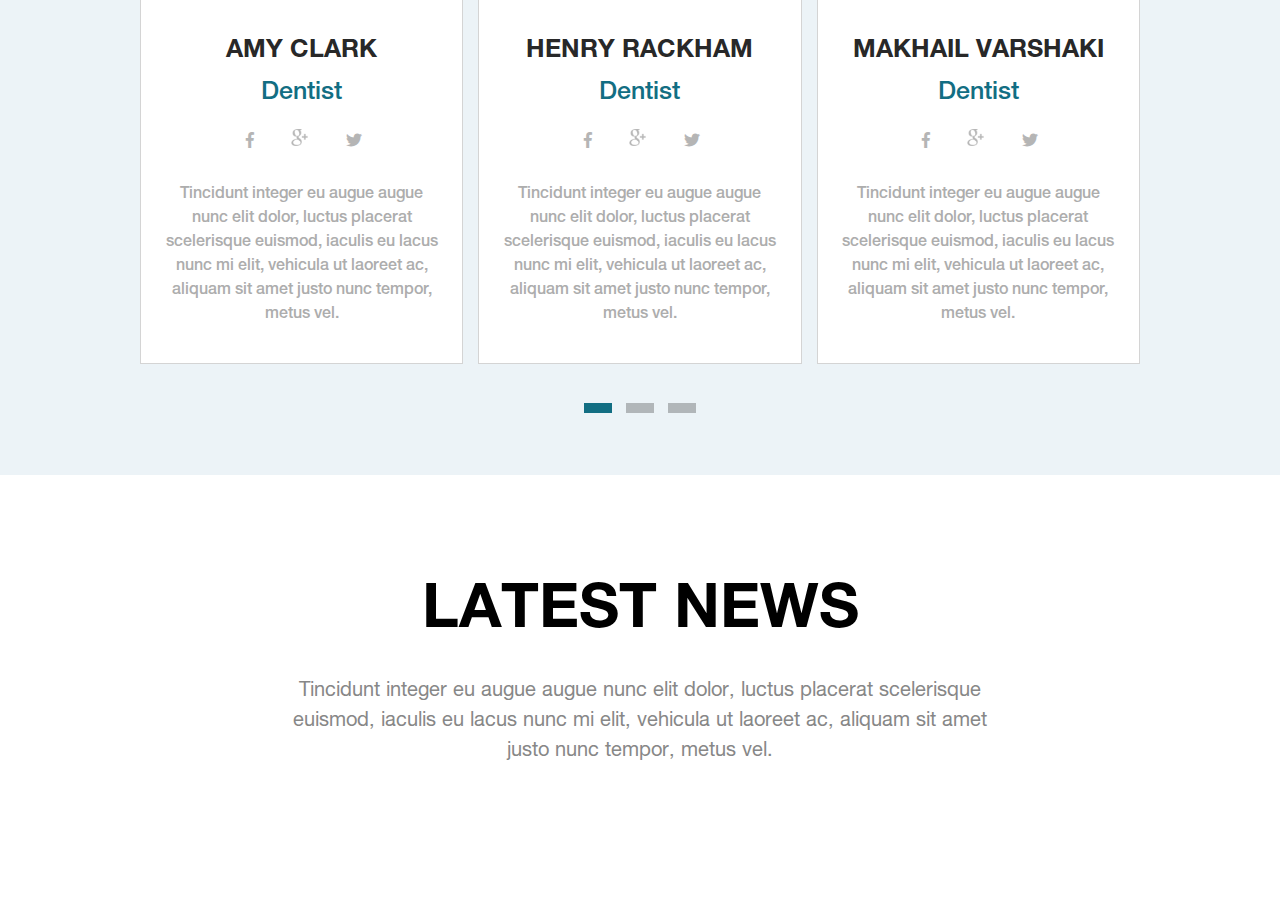
==== commit 445e8a63: "Update the file structer of the index file" ====
--- a/Medical-three/index.html
+++ b/Medical-three/index.html
@@ -573,6 +573,22 @@
             </div>
         </div>
     </section>
+    <section id="news-section" class="mt-93">
+        <div class="container">
+            <div class="row text-center">
+                <div class="col-md-8 offset-md-2">
+                    <div>
+                        <p class="new-blog-text">
+                            Latest News
+                        </p>
+                        <p class="news-text">
+                            Tincidunt integer eu augue augue nunc elit dolor, luctus placerat scelerisque euismod, iaculis eu lacus nunc mi elit, vehicula ut laoreet ac, aliquam sit amet justo nunc tempor, metus vel.
+                        </p>
+                    </div>
+                </div>
+            </div>
+        </div>
+    </section>
     <section class="mt-140"></section>
     <!-- ===================== JQuery Script Library ==================== -->
     <script src="assets/Bootstrap4/js/jquery.slim.min.js"></script>
--- a/Medical-three/assets/Bootstrap4/css/styles.css
+++ b/Medical-three/assets/Bootstrap4/css/styles.css
@@ -520,6 +520,23 @@
     border-radius: 0px;
     background-color: #b1b6b9;
 }
+
+.owl-theme .owl-dots .owl-dot.active span, .owl-theme .owl-dots .owl-dot:hover span {
+    background: #126e83;
+}
+/*=================== News Section Styling ===================*/
+.news-text {
+    color: #878787;
+    font-size: 20px;
+    font-family: 'HelveticaNeueLTPro-Roman';
+}
+
+.new-blog-text {
+    color: #000000;
+    font-size: 62px;
+    text-transform: uppercase;
+    font-family: 'HelveticaNeueLTPro-Bd';
+}
 /*=================== Custome Margins ===================*/
 .mt-300 {
     margin-top: 300px;
@@ -608,6 +625,10 @@
 
 .mt-94 {
     margin-top: 94px;
+}
+
+.mt-93 {
+    margin-top: 93px;
 }
 
 .mt-90 {
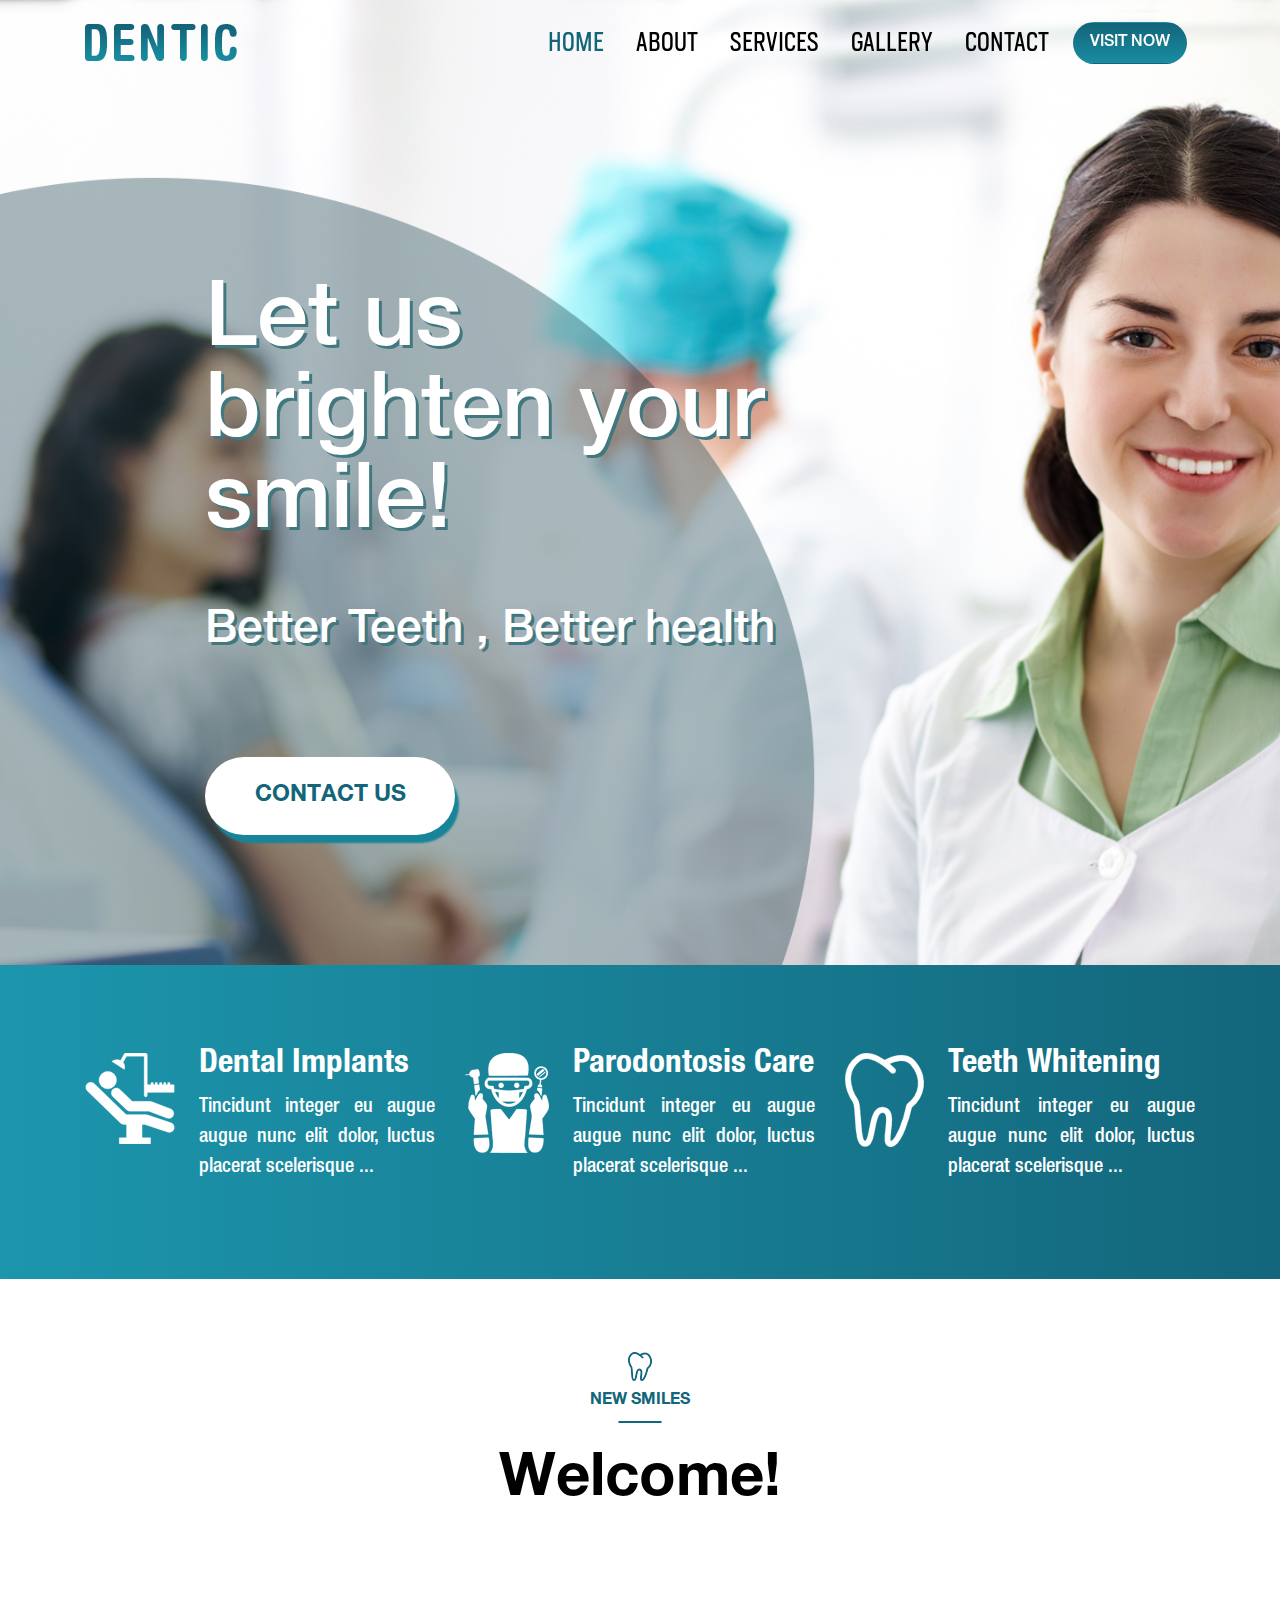
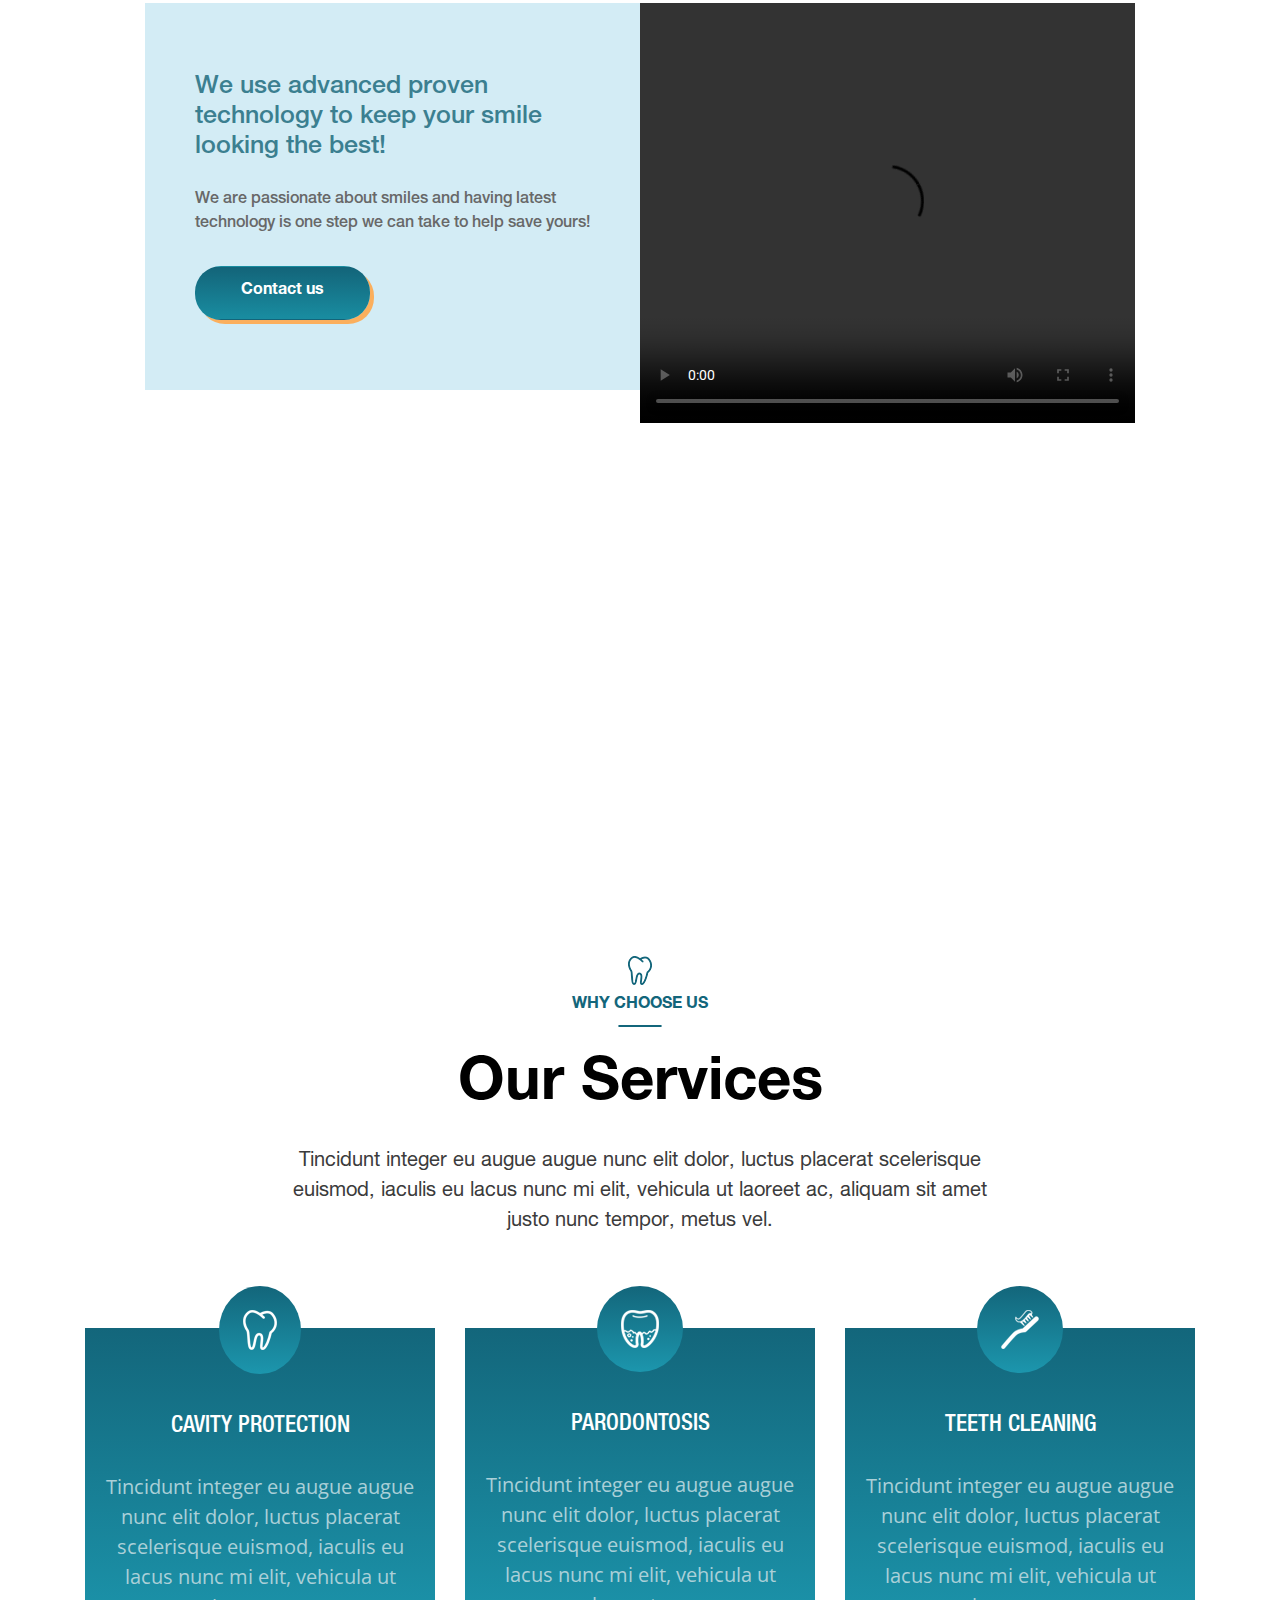
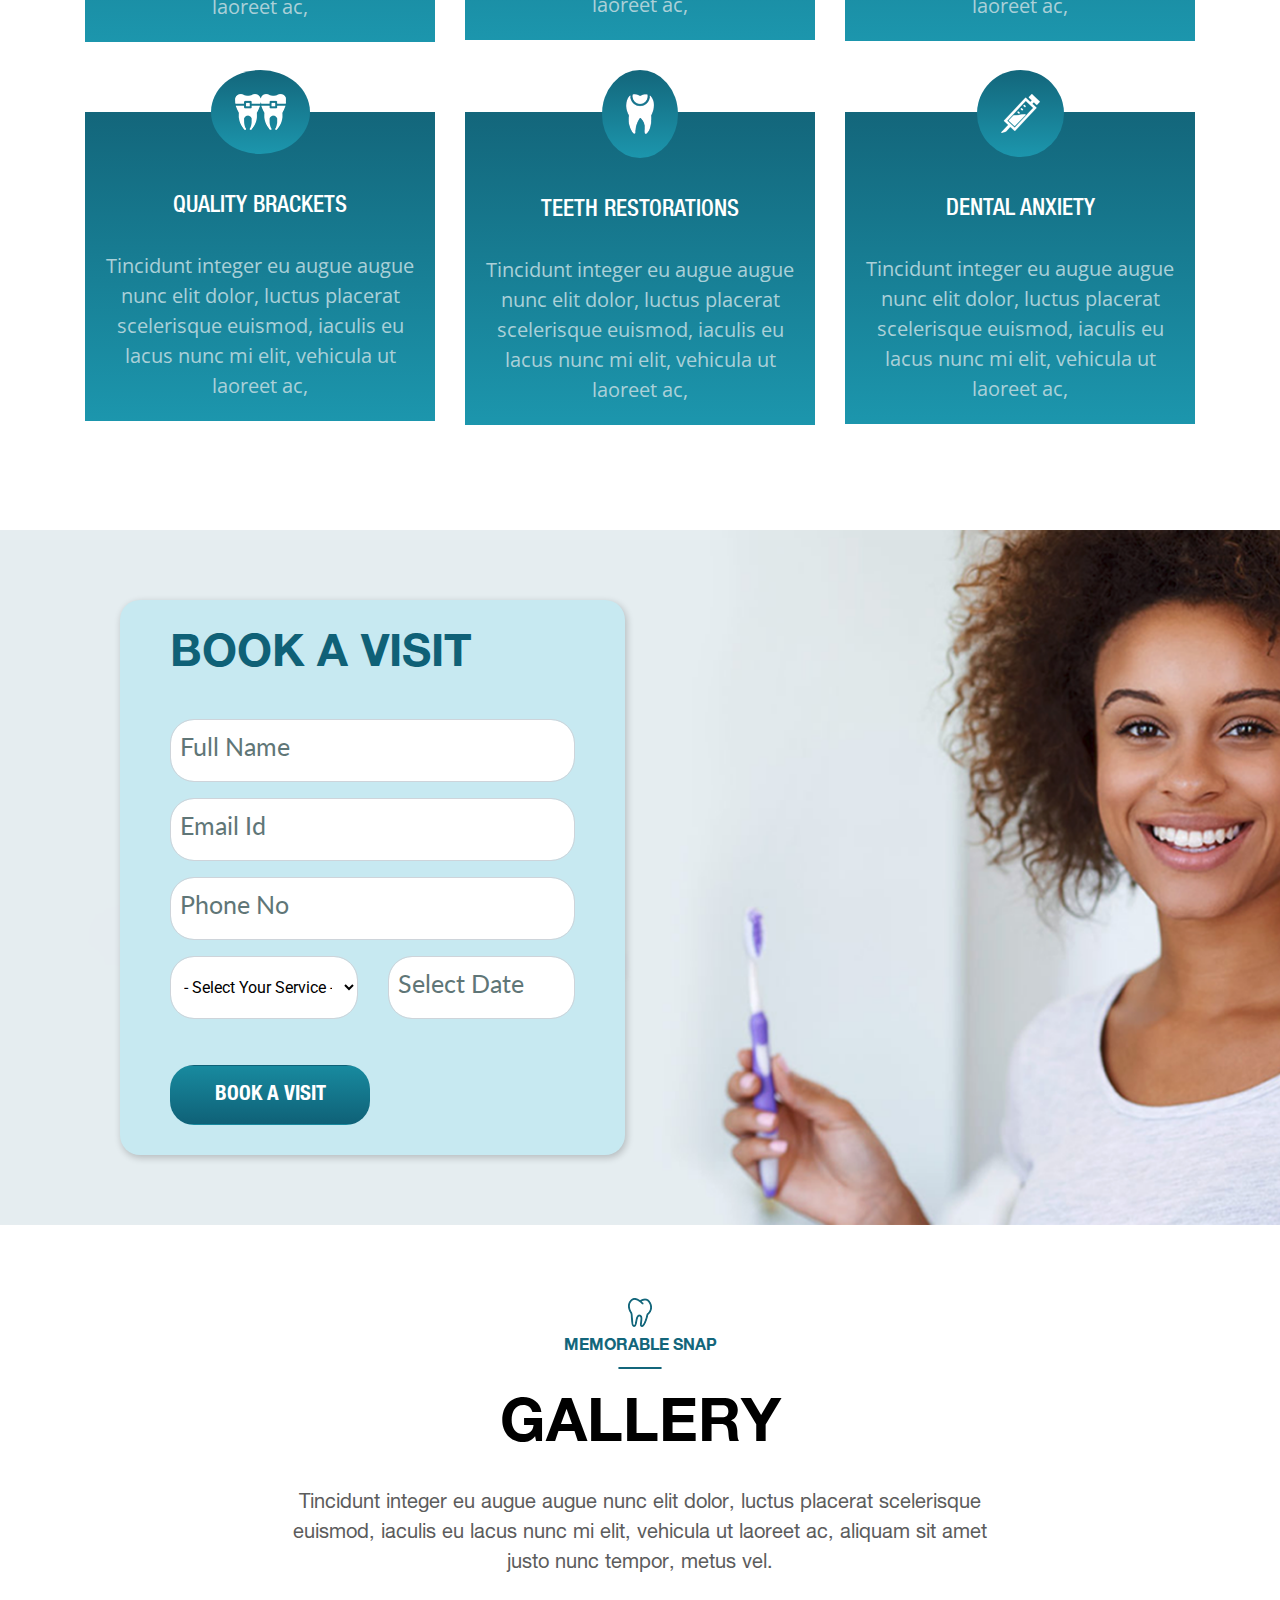
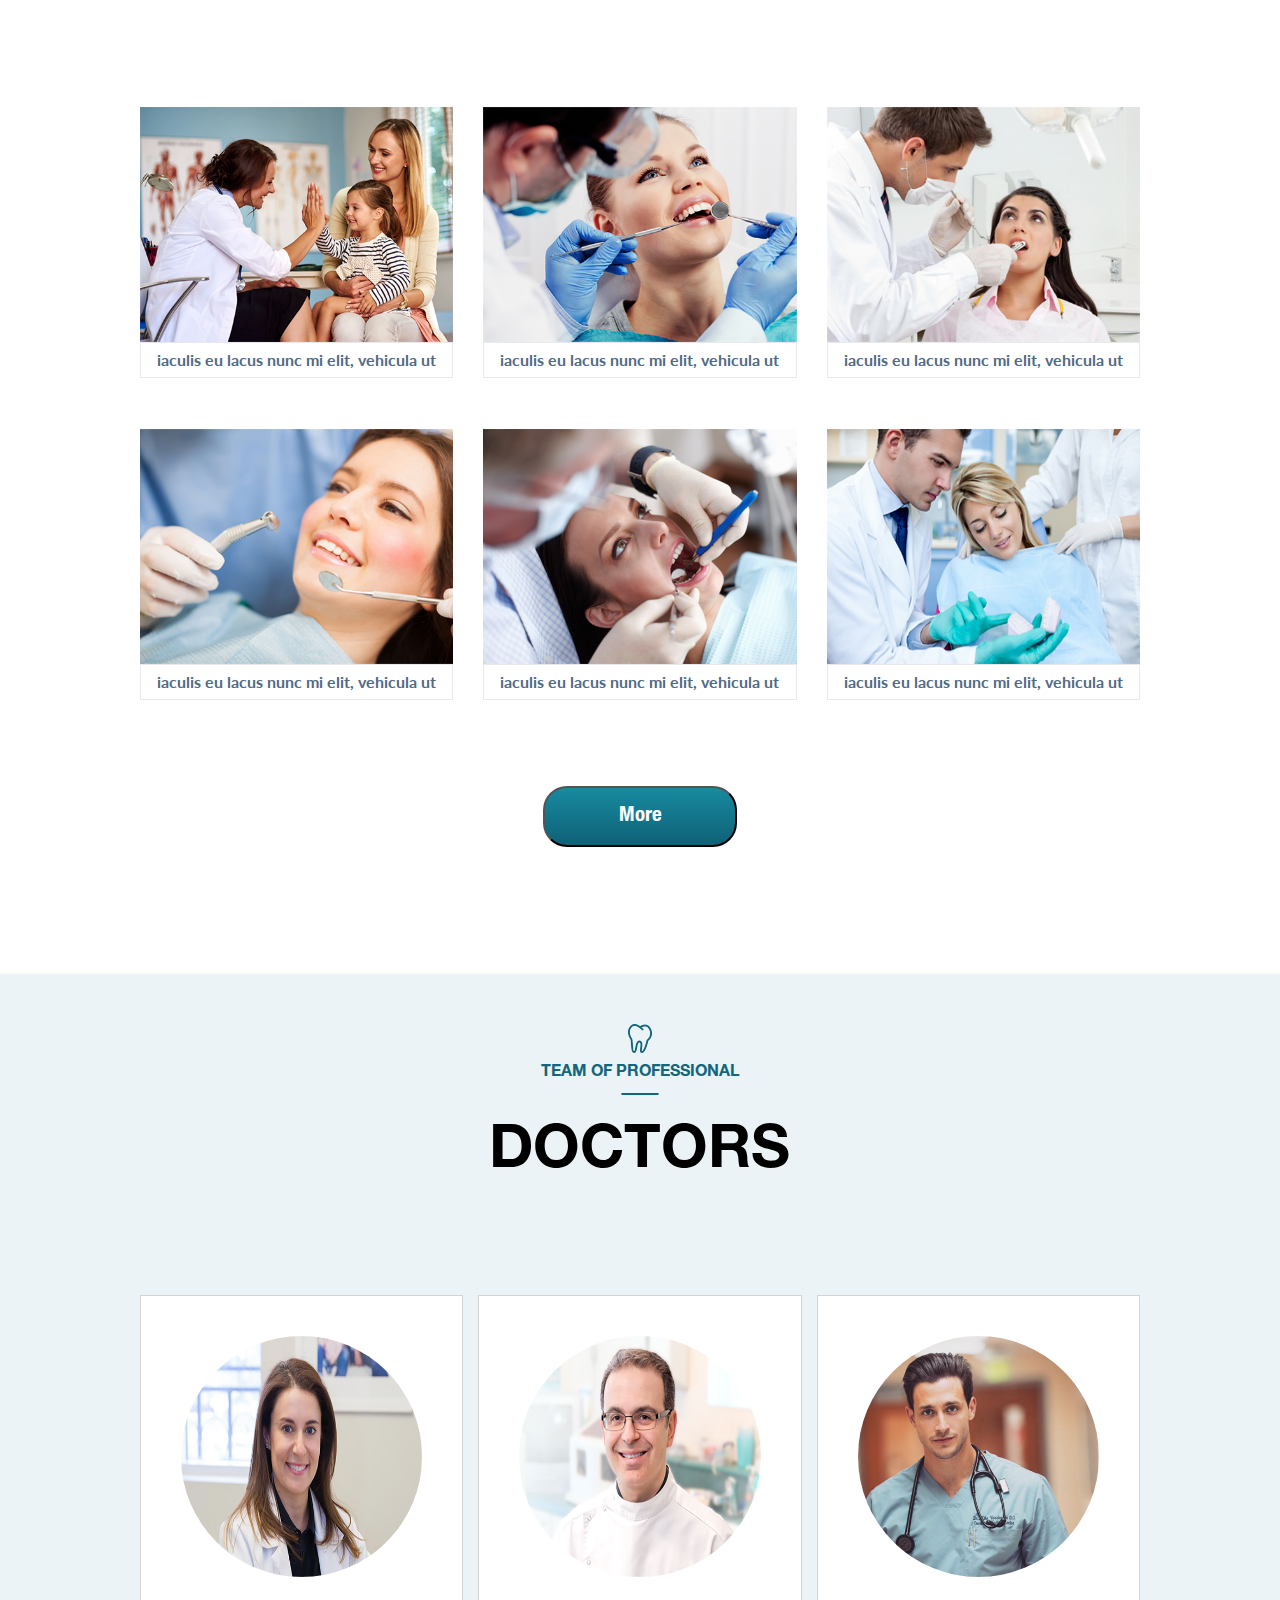
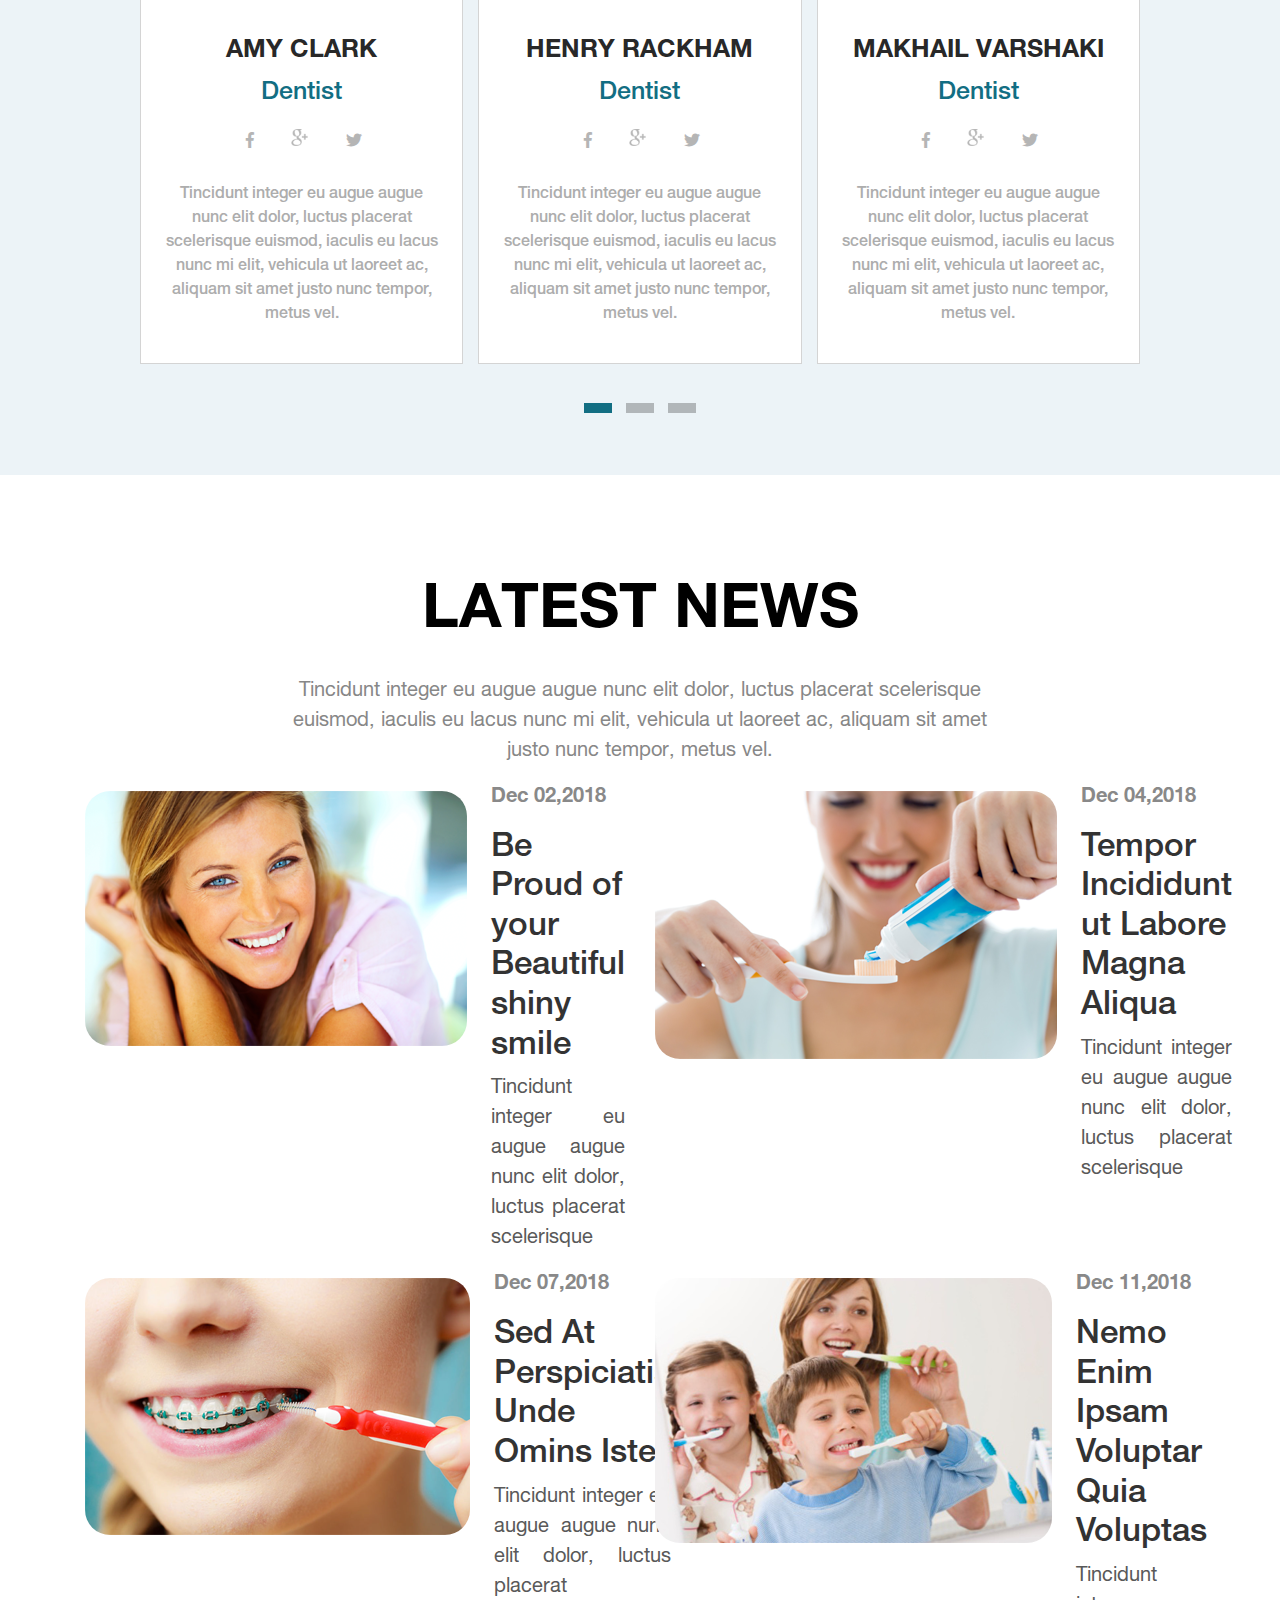
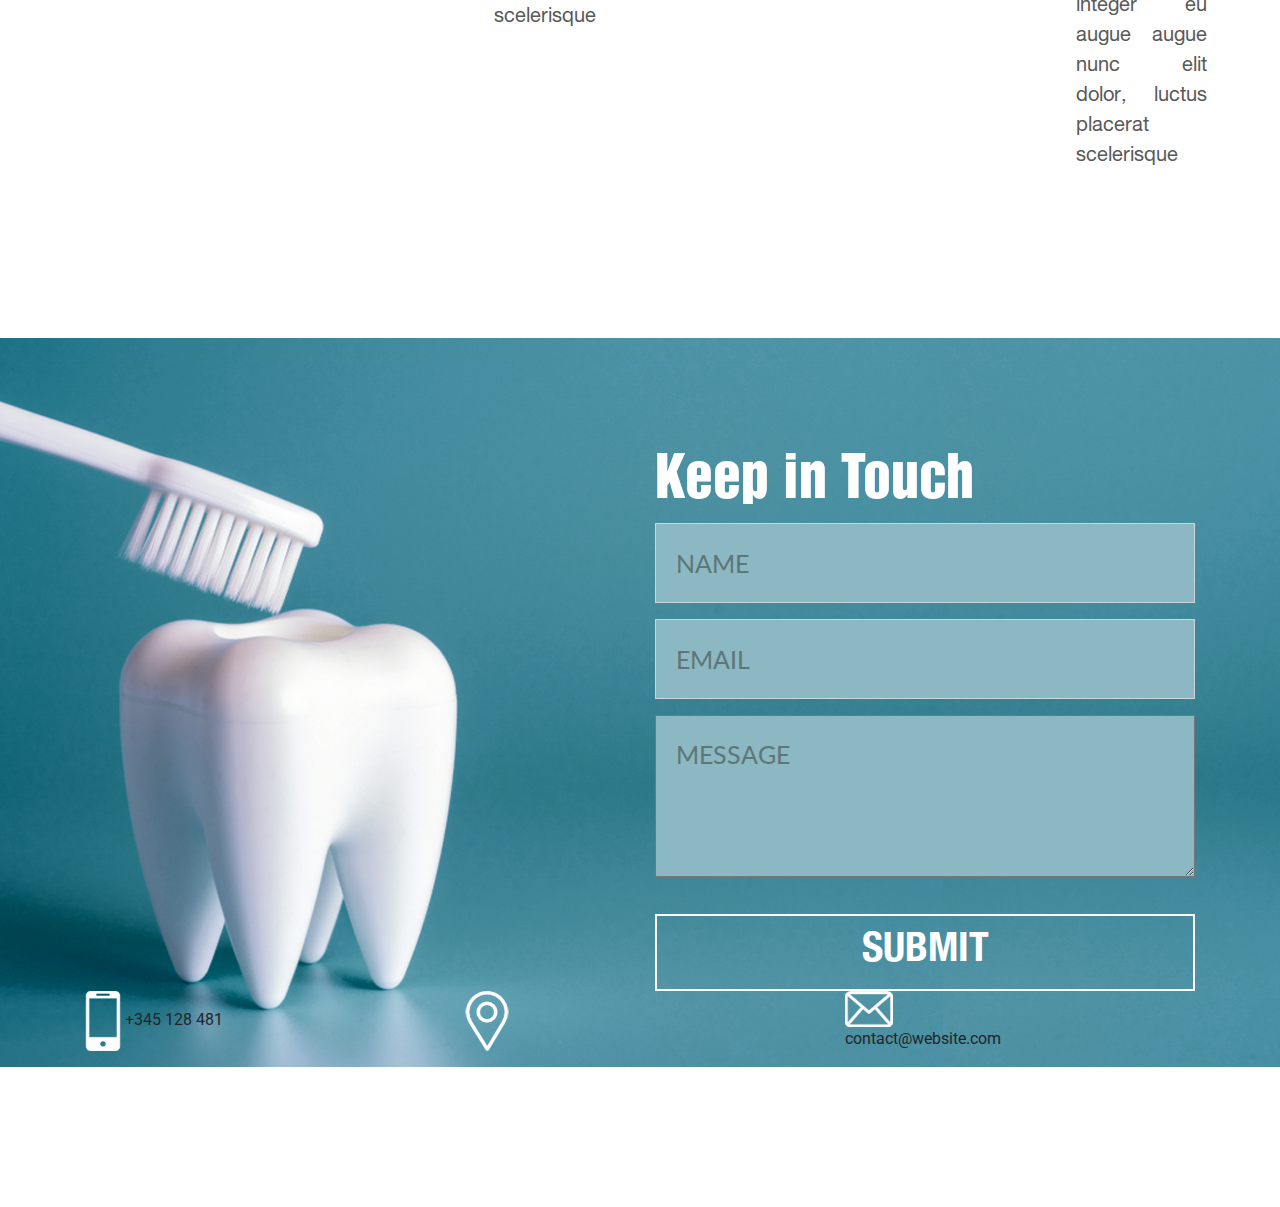
==== commit baccf004: "Update Added New Imges" ====
--- a/Medical-three/index.html
+++ b/Medical-three/index.html
@@ -587,6 +587,96 @@
                     </div>
                 </div>
             </div>
+            <div class="row">
+                <div class="col-md-6">
+                    <div class="media">
+                        <img class="mr-4 mt-2 img-fluid img-radius" src="assets/Images/lnews/l2.png" />
+                        <div class="media-body">
+                            <p class="news-date">Dec 02,2018</p>
+                            <h5 class="news-heading ">Be Proud of your Beautiful shiny smile</h5>
+                            <p class="news-desc comments-space ">
+                                Tincidunt integer eu augue augue nunc elit dolor, luctus placerat scelerisque euismod, iaculis eu lacus nunc mi elit, vehicula ut laoreet ac, aliquam sit amet justo nunc tempor, metus vel.
+                            </p>
+                        </div>
+                    </div>
+                </div>
+                <div class="col-md-6">
+                    <div class="media">
+                        <img class="mr-4 mt-2 img-radius img-fluid" src="assets/Images/lnews/l3.png" />
+                        <div class="media-body">
+                            <p class="news-date">Dec 04,2018</p>
+                            <h5 class="news-heading">Tempor Incididunt ut Labore Magna Aliqua</h5>
+                            <p class="news-desc comments-space ">
+                                Tincidunt integer eu augue augue nunc elit dolor, luctus placerat scelerisque euismod, iaculis eu lacus nunc mi elit, vehicula ut laoreet ac, aliquam sit amet justo nunc tempor, metus vel.
+                            </p>
+                        </div>
+                    </div>
+                </div>
+                <div class="col-md-6">
+                    <div class="media">
+                        <img class="mr-4 mt-2 img-radius img-fluid" src="assets/Images/lnews/l1.png" />
+                        <div class="media-body">
+                            <p class="news-date">Dec 07,2018</p>
+                            <h5 class=" news-heading">Sed At Perspiciatis Unde Omins Iste</h5>
+                            <p class="news-desc comments-space ">
+                                Tincidunt integer eu augue augue nunc elit dolor, luctus placerat scelerisque euismod, iaculis eu lacus nunc mi elit, vehicula ut laoreet ac, aliquam sit amet justo nunc tempor, metus vel.
+                            </p>
+                        </div>
+                    </div>
+                </div>
+                <div class="col-md-6">
+                    <div class="media">
+                        <img class="mr-4 mt-2 img-radius img-fluid" src="assets/Images/lnews/l4.png" />
+                        <div class="media-body">
+                            <p class="news-date">Dec 11,2018</p>
+                            <h5 class="news-heading">Nemo Enim Ipsam Voluptar Quia Voluptas</h5>
+                            <p class="news-desc comments-space ">
+                                Tincidunt integer eu augue augue nunc elit dolor, luctus placerat scelerisque euismod, iaculis eu lacus nunc mi elit, vehicula ut laoreet ac, aliquam sit amet justo nunc tempor, metus vel.
+                            </p>
+                        </div>
+                    </div>
+                </div>
+            </div>
+        </div>
+    </section>
+    <section id="touch" class="mt-150">
+        <div class="touch-banner">
+            <div class="container">
+                <div class="row">
+                    <div class="col-md-6 offset-md-6">
+                        <h2 class="touch-text mt-110">Keep in Touch</h2>
+                        <form action="/" method="post">
+                            <div class="form-group">
+                                <input type="text" class="input-box" placeholder="NAME" required="" />
+                            </div>
+                            <div class="form-group">
+                                <input type="email" class="input-box" placeholder="EMAIL" required="" />
+                            </div>
+                            <div class="form-group">
+                                <textarea type="text" class="text-area" rows="5" placeholder="MESSAGE" required=""></textarea>
+                            </div>
+                            <div class="mt-30">
+                                <button type="submit" class="btn-r-0 btn btn-submit btn-block">Submit</button>
+                            </div>
+                        </form>
+                    </div>
+                </div>
+                <div class="row">
+                    <div class="col-md-4">
+                        <img src="assets/Images/touch/mobile.png" class="img-fluid" />
+                        +345  128  481
+                    </div>
+                    <div class="col-md-4">
+                        <img src="assets/Images/touch/location.png" class="img-fluid" />
+                    </div>
+                    <div class="col-md-4">
+                        <img src="assets/Images/touch/email.png" class="img-fluid" />
+                        <p>
+                            contact@website.com
+                        </p>
+                    </div>
+                </div>
+            </div>
         </div>
     </section>
     <section class="mt-140"></section>
--- a/Medical-three/assets/Bootstrap4/css/styles.css
+++ b/Medical-three/assets/Bootstrap4/css/styles.css
@@ -537,6 +537,82 @@
     text-transform: uppercase;
     font-family: 'HelveticaNeueLTPro-Bd';
 }
+
+.news-padding {
+    padding: 110px 130px;
+}
+
+.news-heading {
+    color: #333333;
+    font-size: 33px;
+    font-family: 'HelveticaNeueLTPro-Md';
+}
+
+.news-desc {
+    color: #595959;
+    font-size: 20px;
+    font-family: 'HelveticaNeueLTPro-Roman';
+}
+
+.news-date {
+    color: #898989;
+    font-size: 20px;
+    font-family: 'HelveticaNeueLTPro-Bd';
+}
+
+.img-radius {
+    border-radius: 25px;
+}
+
+.touch-banner {
+    background-position: center;
+    background-repeat: no-repeat;
+    background-size: cover;
+    background-image: url('../../Images/touch-banner.png');
+}
+
+.touch-text {
+    color: #fff;
+    font-size: 56px;
+    font-family: 'HelveticaInseratLTStd-Roman';
+}
+
+::placeholder {
+    color: #5f7677 !important;
+    font-size: 25px !important;
+    font-family: 'Lato', sans-serif !important;
+}
+
+.input-box {
+    width: 100%;
+    height: 80px;
+    display: block;
+    padding: 20px;
+    font-size: 25px;
+    line-height: 1.5;
+    border: 1px solid #ced4da;
+    background-clip: padding-box;
+    background-color: #8bb8c3;
+    font-family: 'Lato', sans-serif;
+    transition: border-color 0.15s ease-in-out, box-shadow 0.15s ease-in-out;
+}
+
+.text-area {
+    width: 100%;
+    height: auto;
+    padding: 20px;
+    background-color: #8bb8c3;
+    font-family: 'Lato', sans-serif;
+}
+
+.btn-submit {
+    color: #fff;
+    border: 2px solid #fff;
+    font-size: 41px;
+    text-transform: uppercase;
+    background: transparent;
+    font-family: 'HelveticaNeueLTPro-BdCn';
+}
 /*=================== Custome Margins ===================*/
 .mt-300 {
     margin-top: 300px;
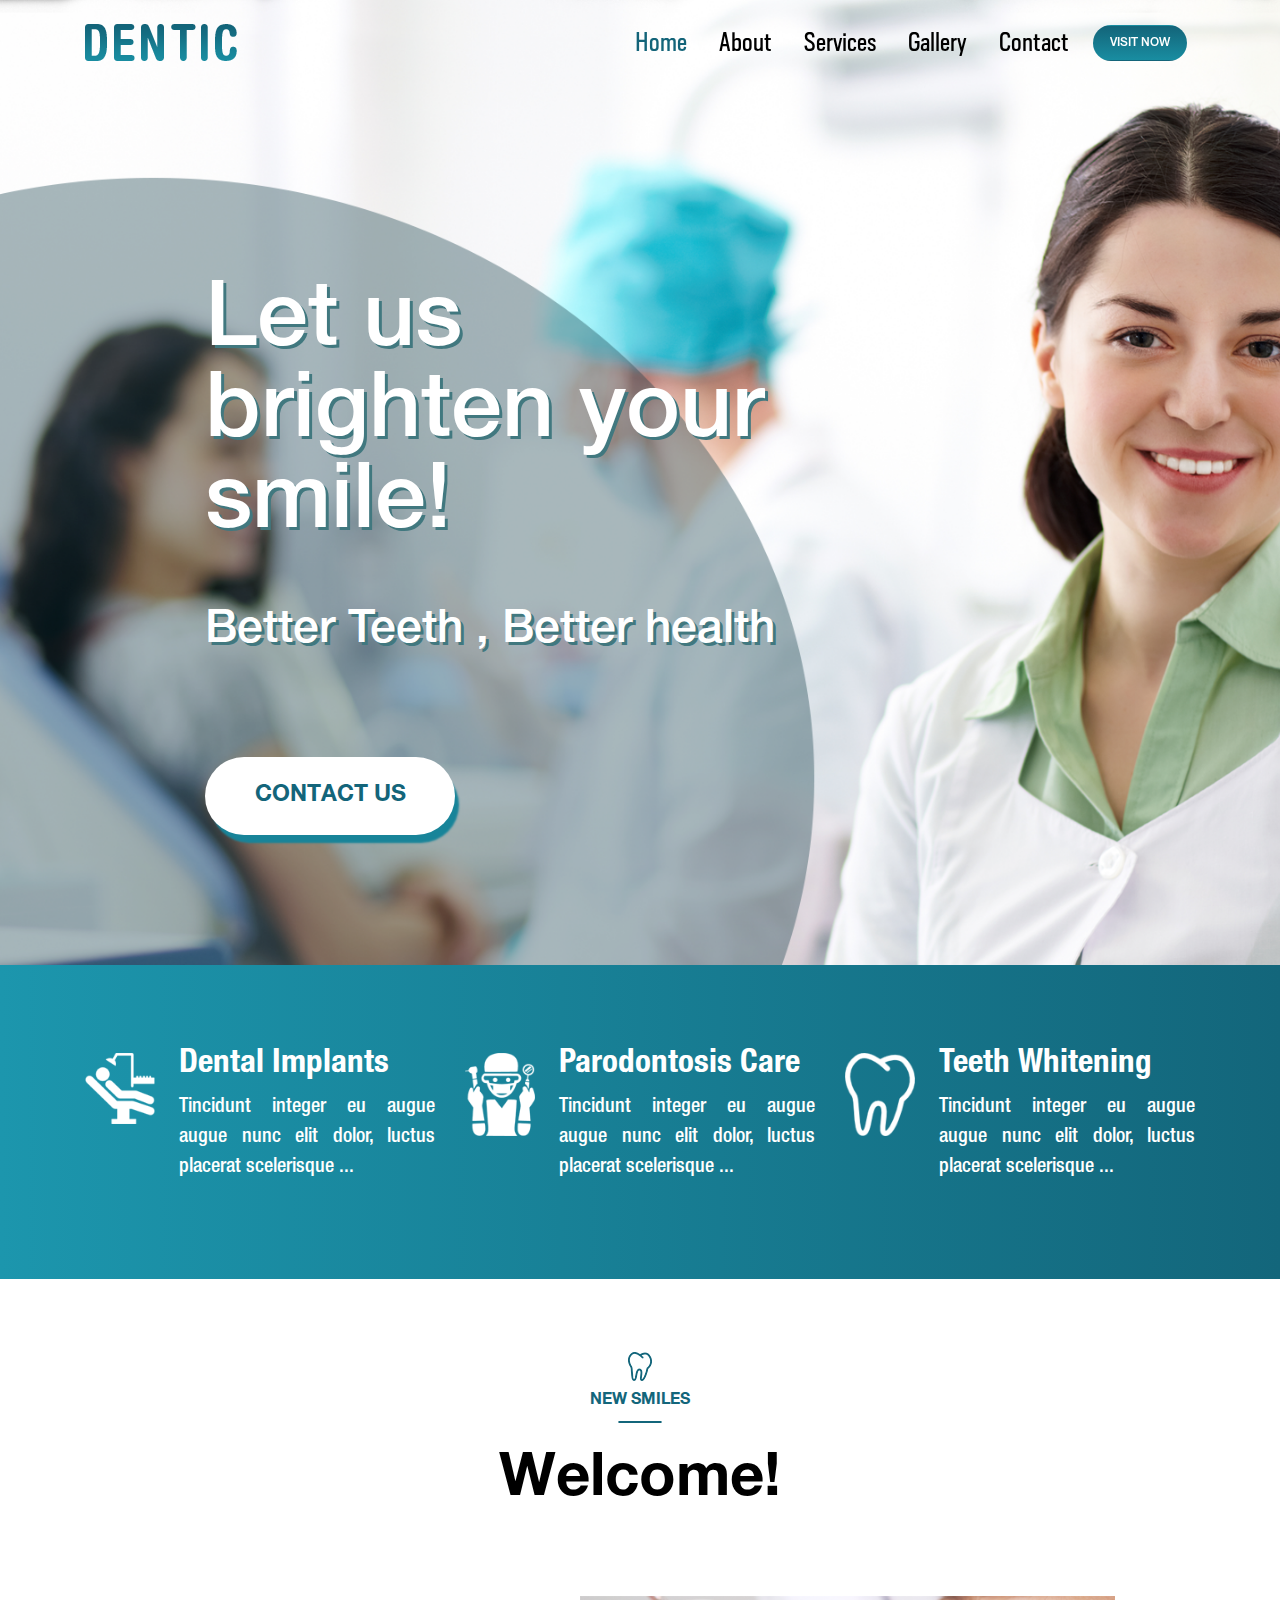
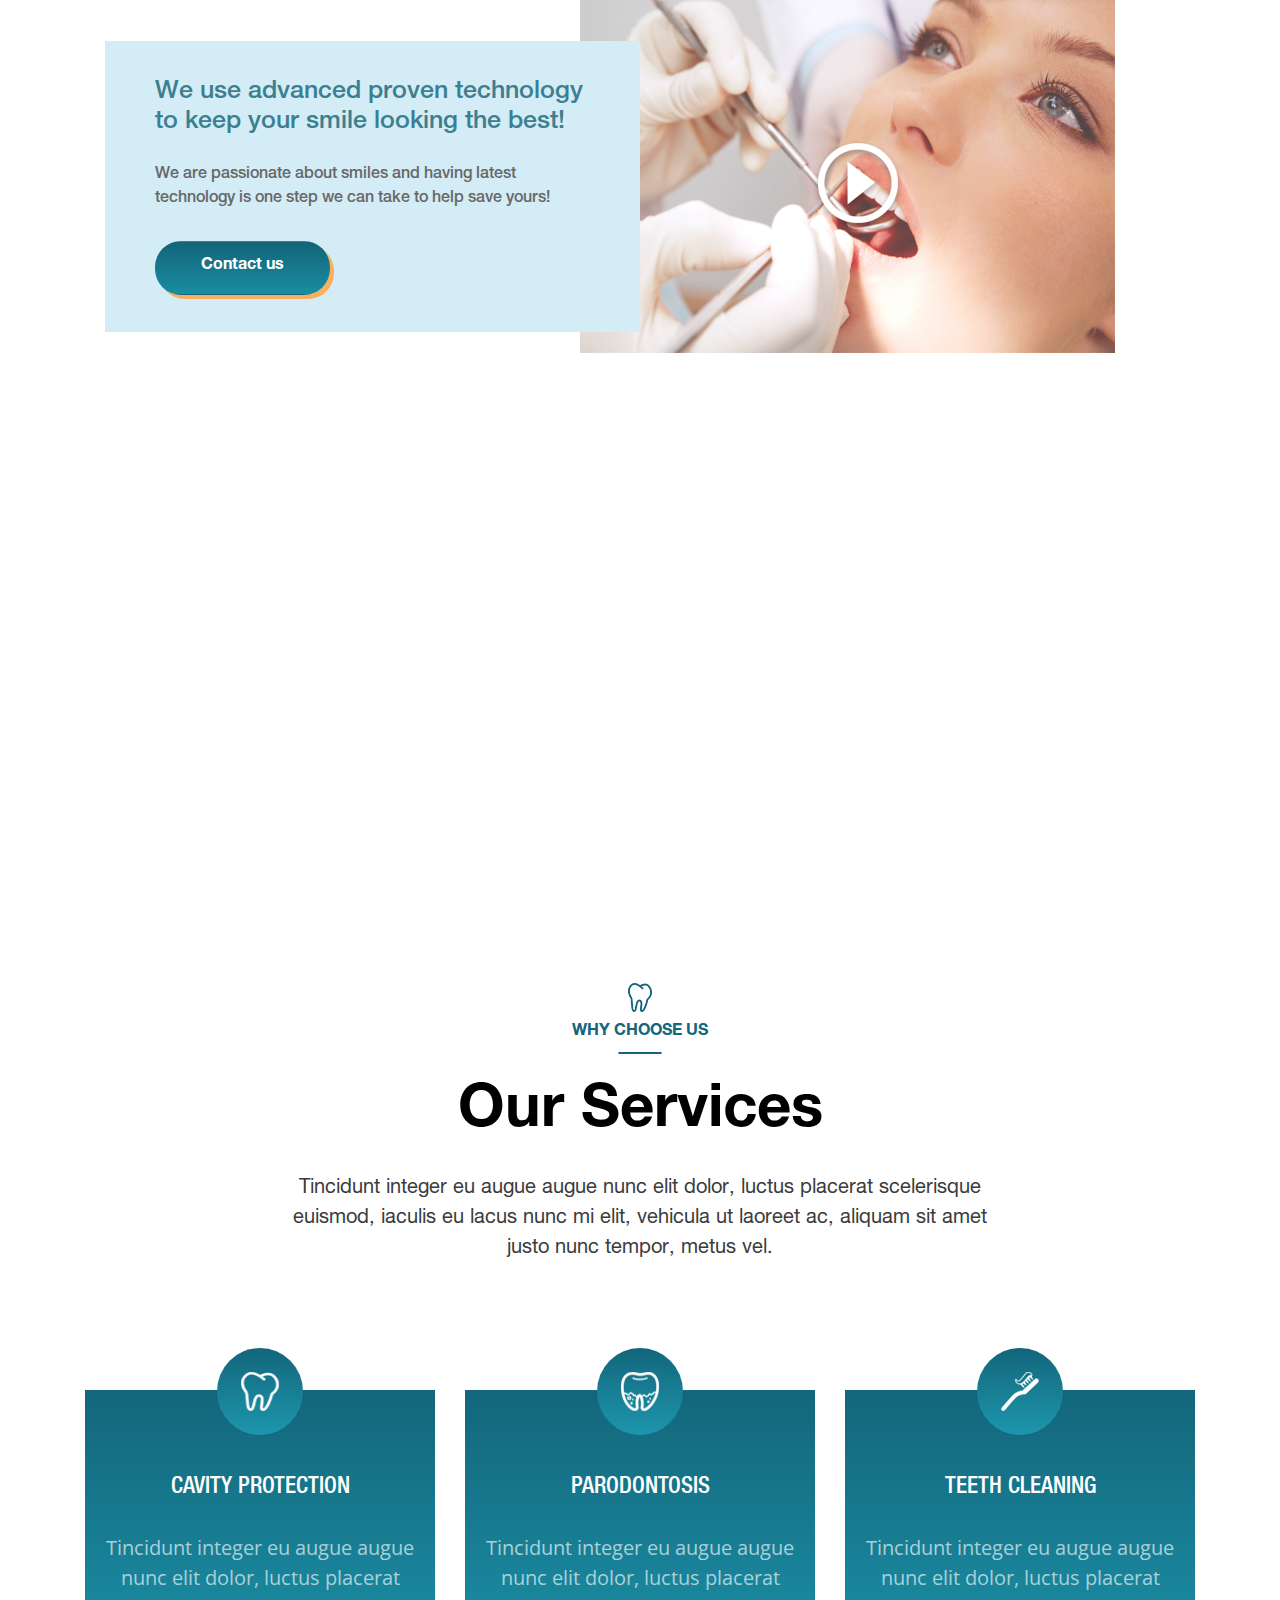
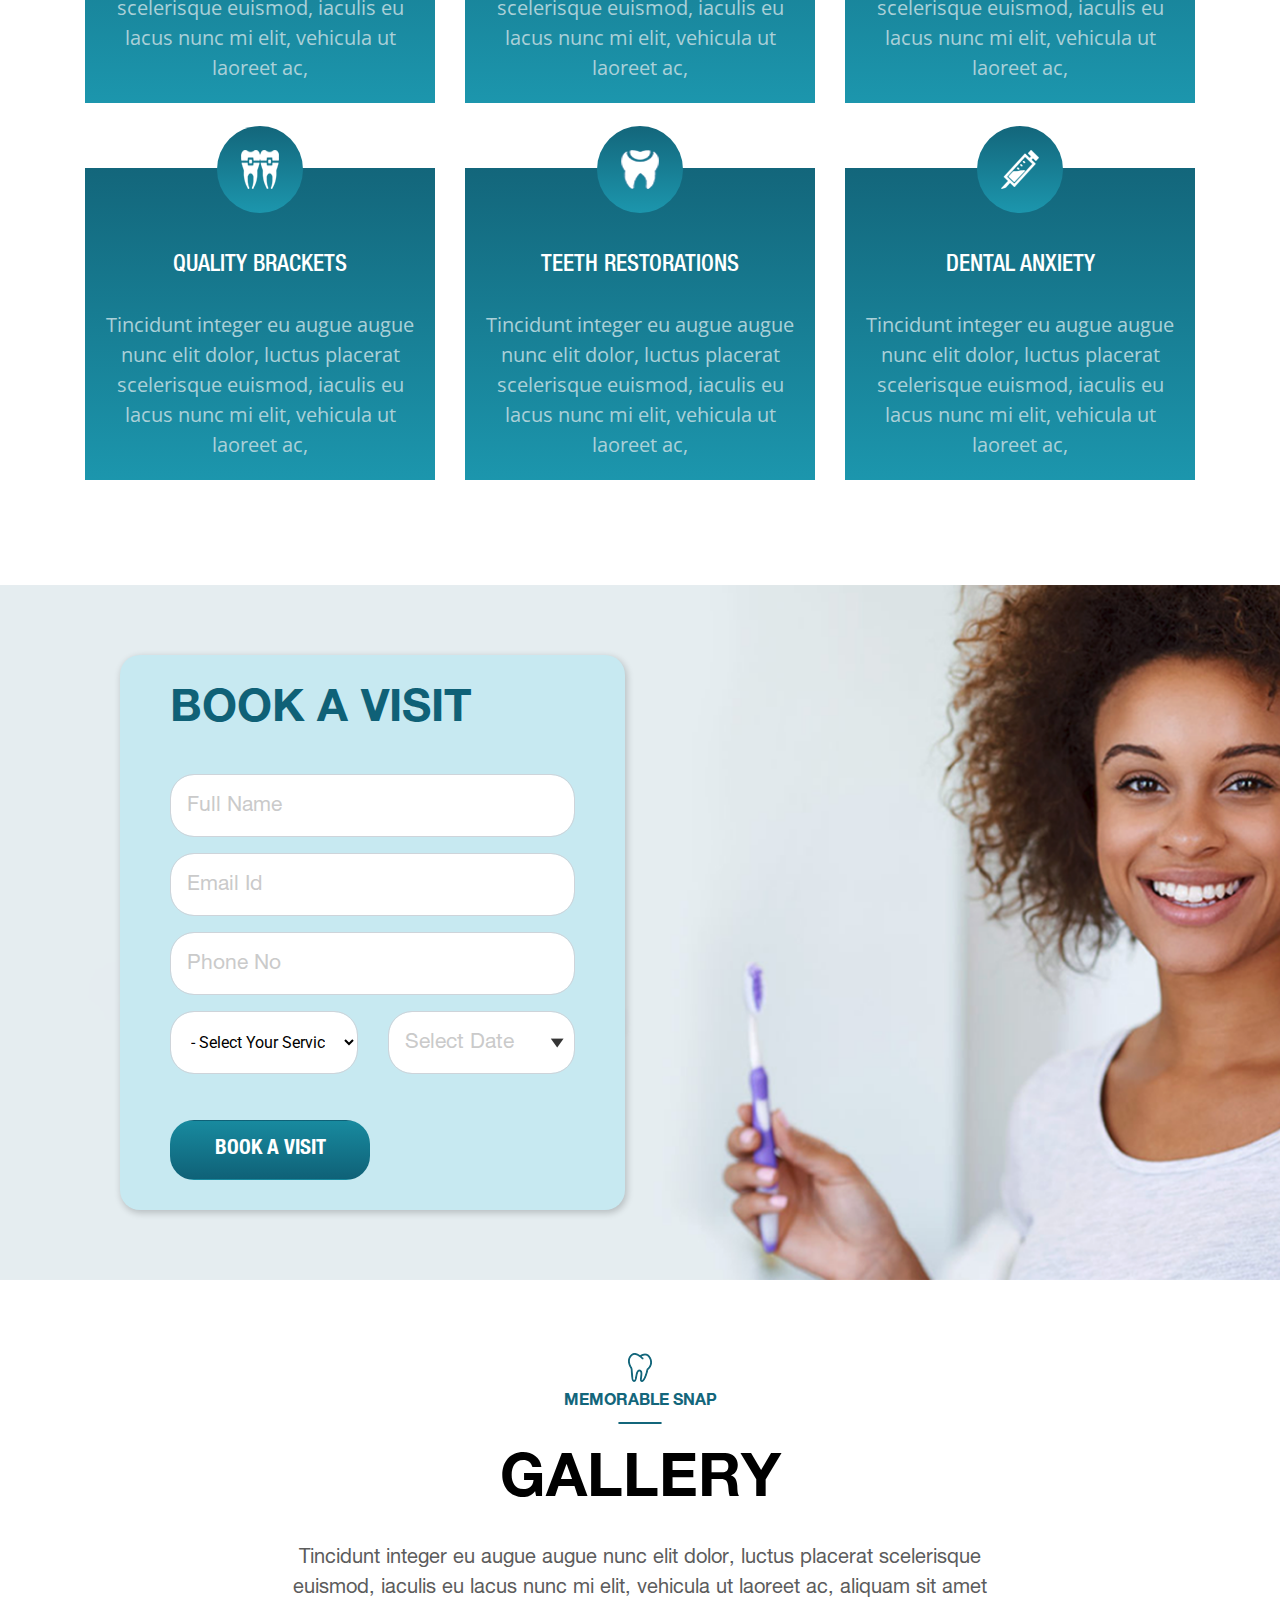
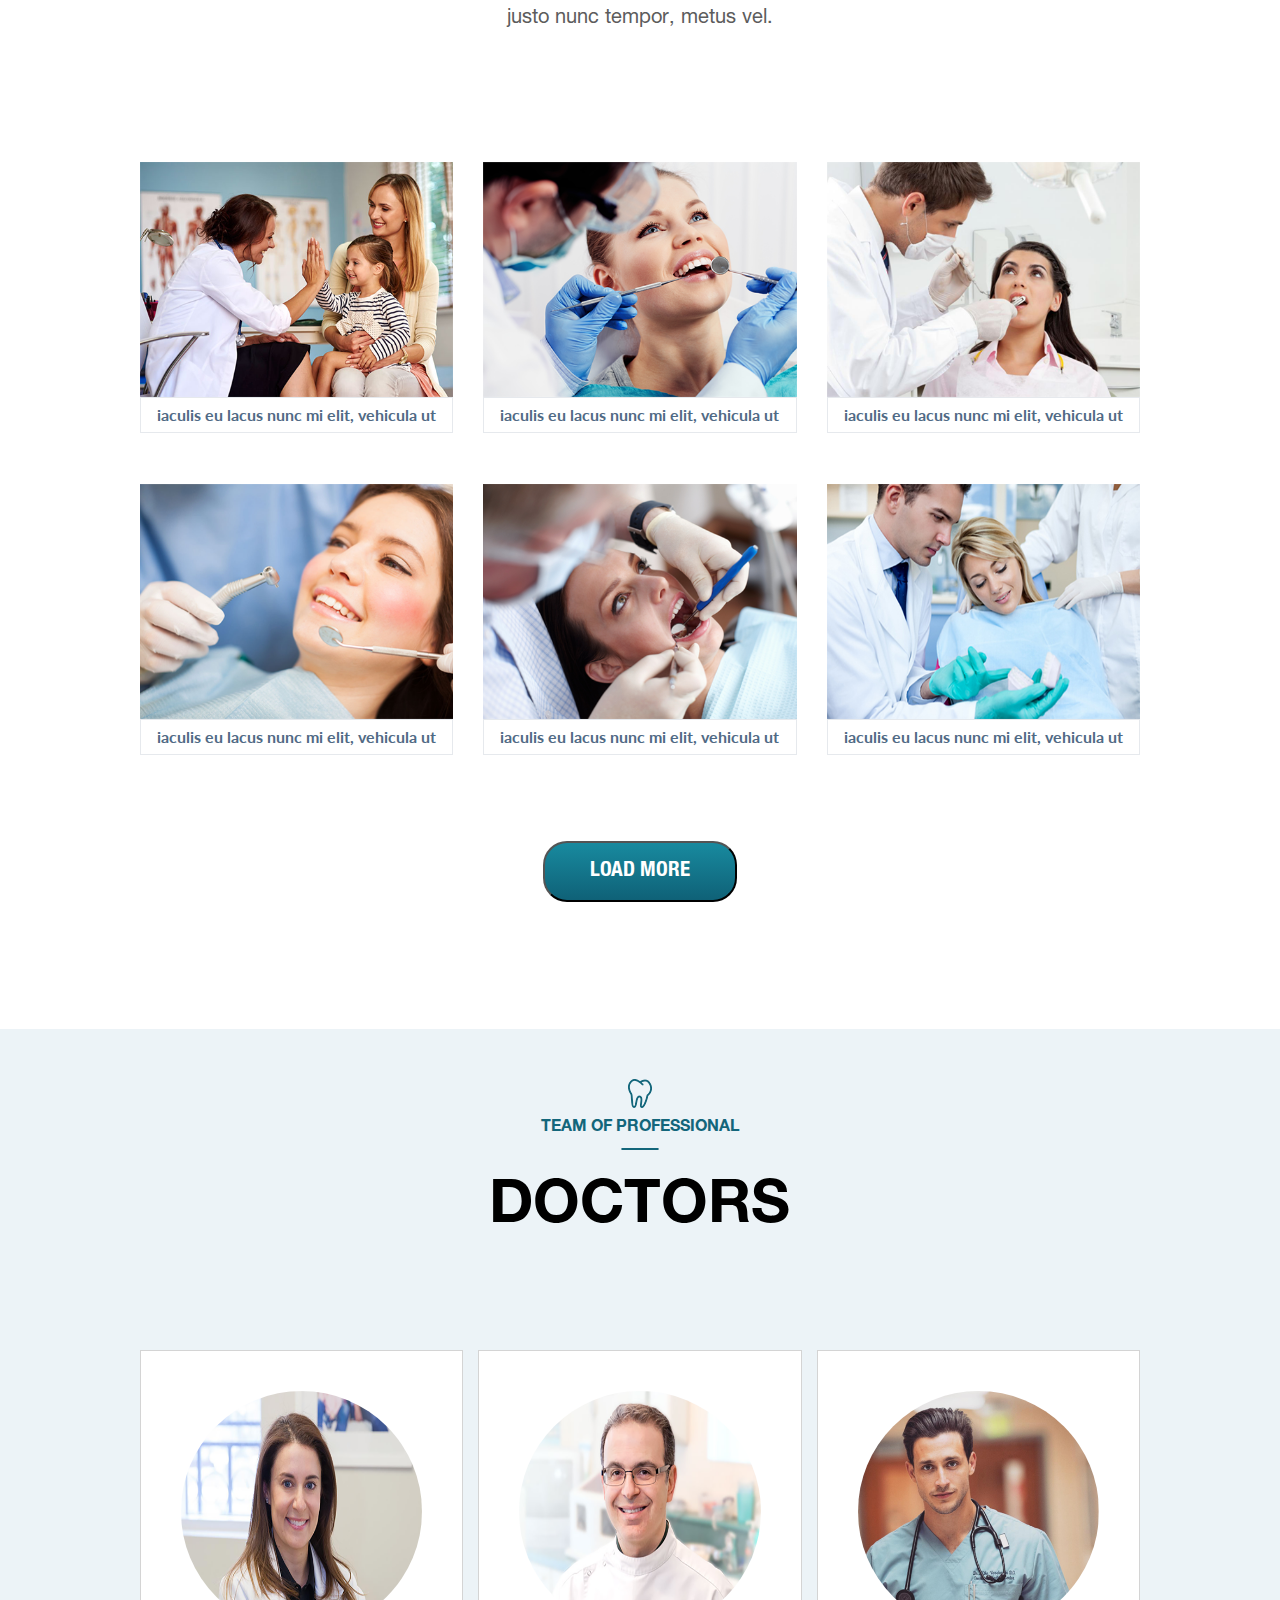
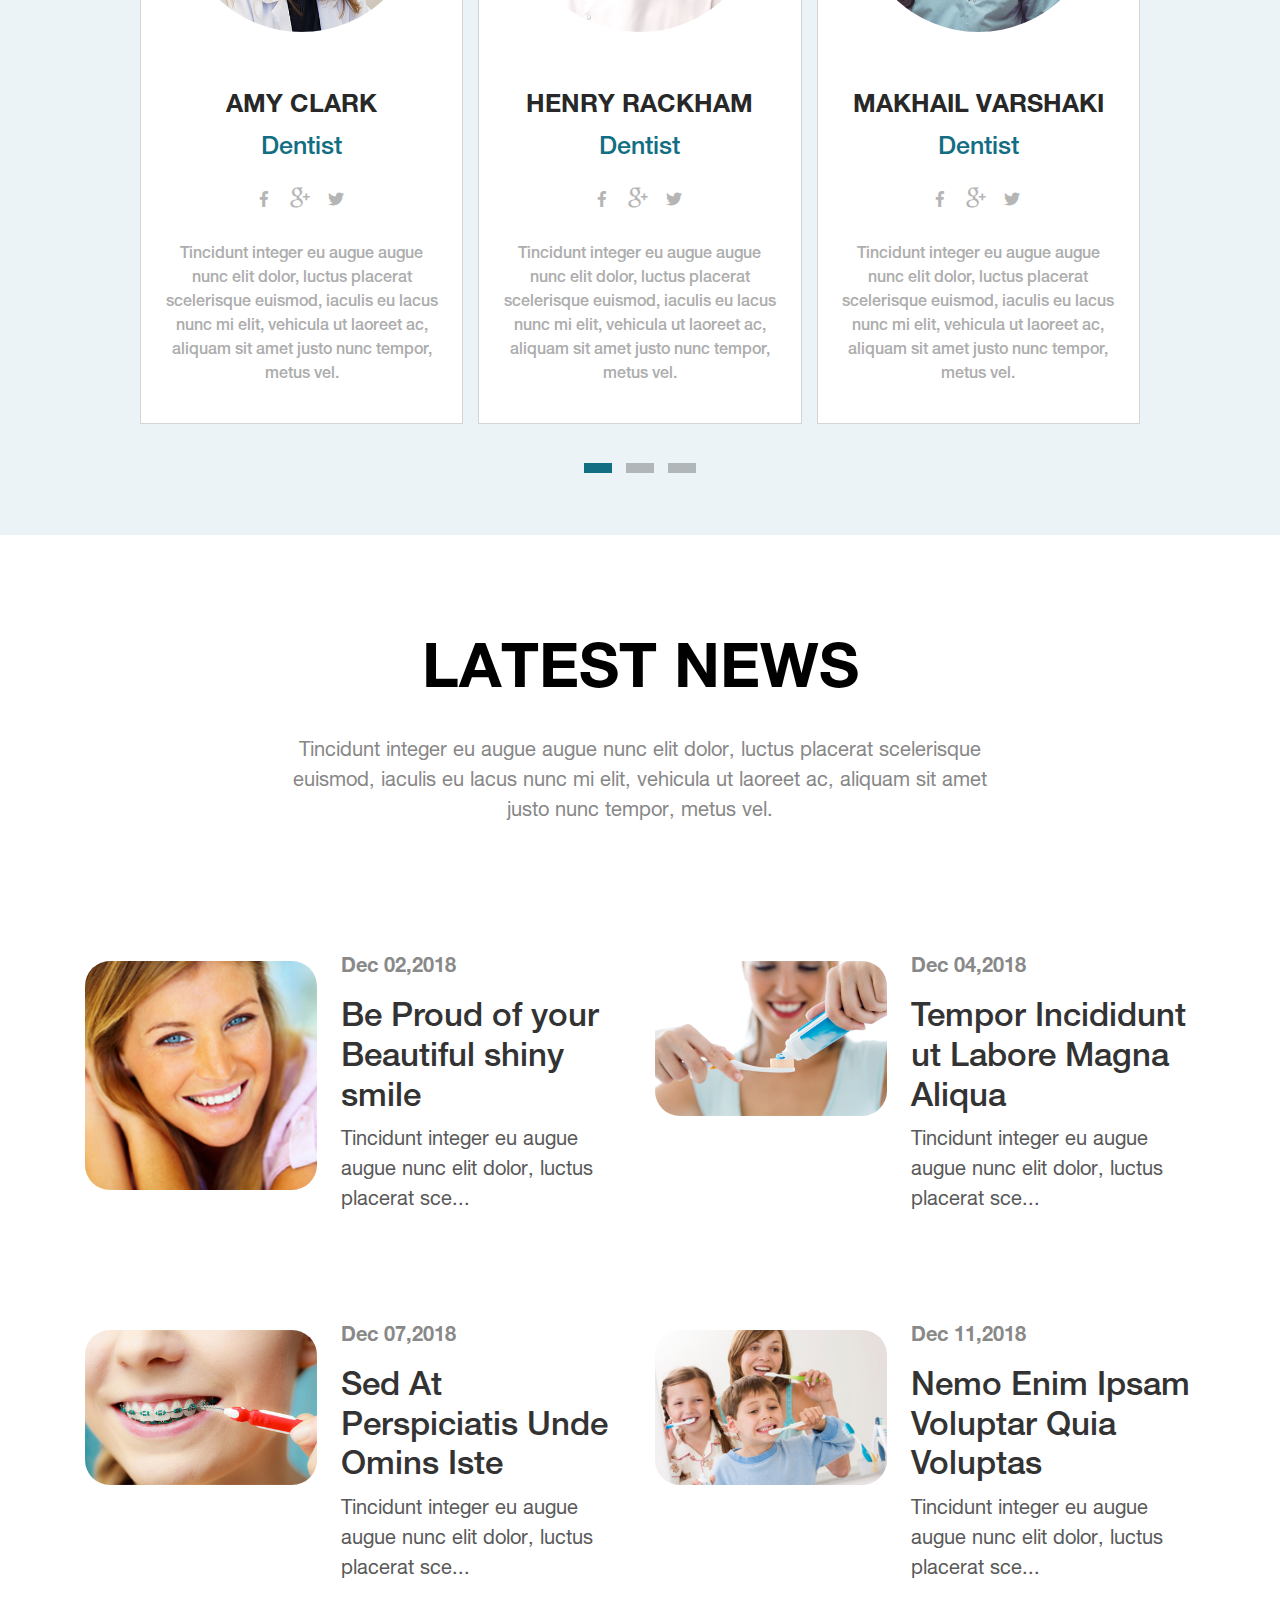
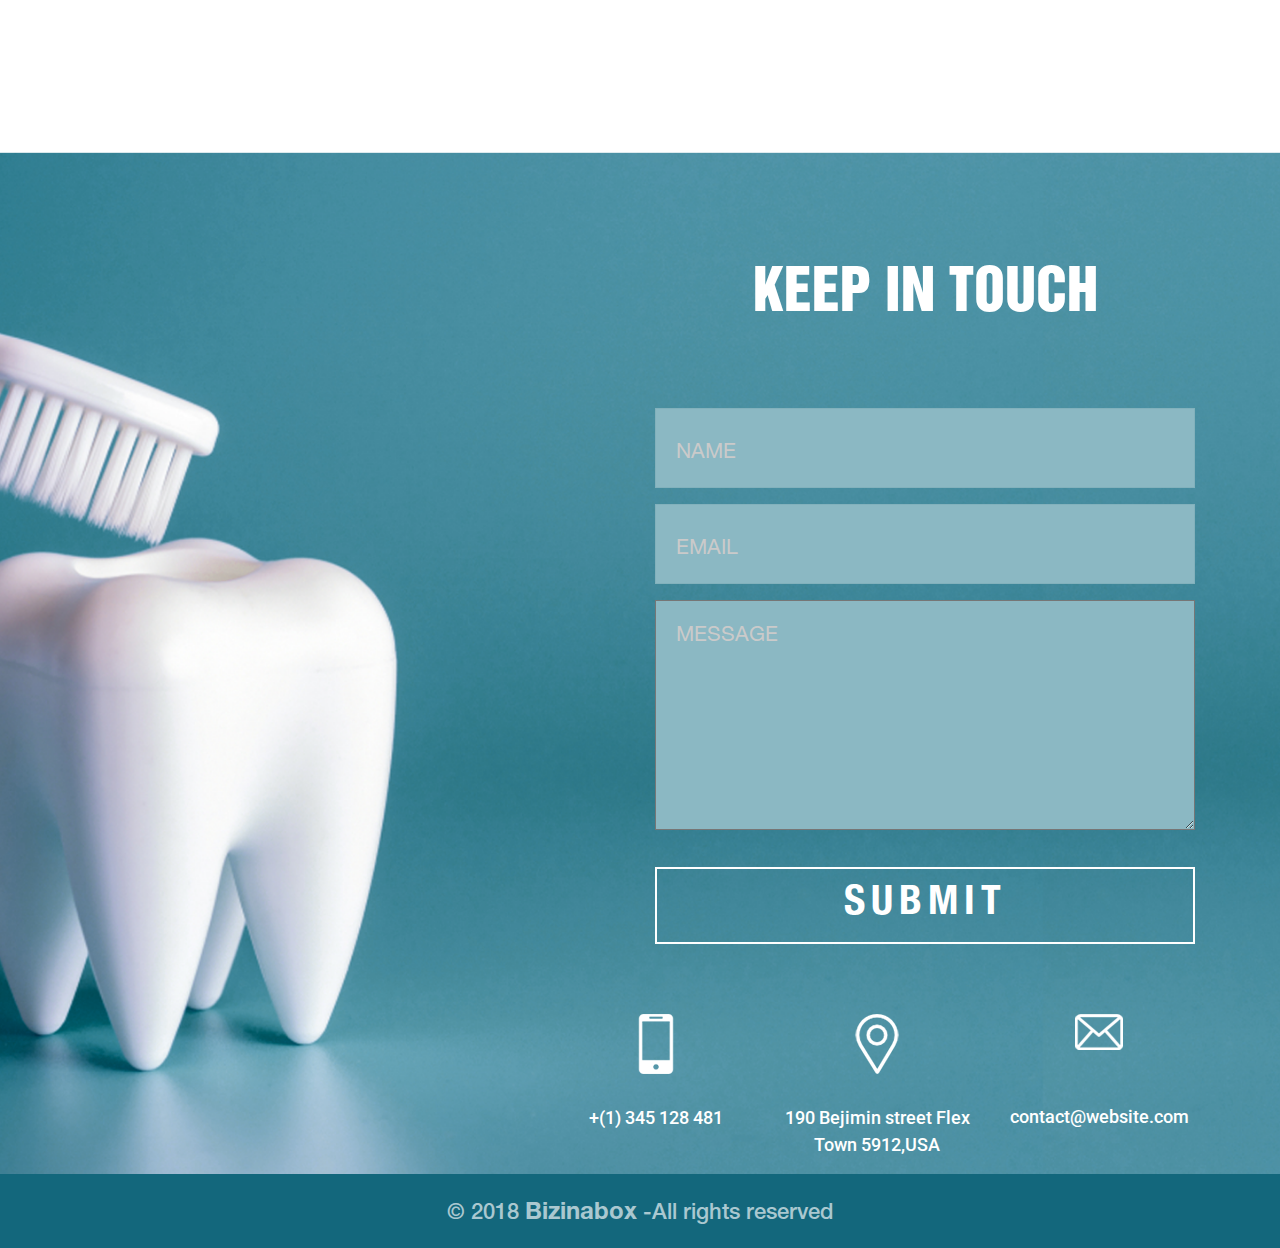
==== commit 3873f26b: "Update the structer of the index file" ====
--- a/Medical-three/index.html
+++ b/Medical-three/index.html
@@ -14,6 +14,7 @@
     <link href="assets/Bootstrap4/css/slick.css" rel="stylesheet" />
     <link href="assets/Bootstrap4/css/slick-theme.css" rel="stylesheet" />
     <link href="assets/Bootstrap4/css/jquery-ui.css" rel="stylesheet" />
+    <link href="assets/my-icons-collection_2/font/flaticon.css" rel="stylesheet" />
     <link href="assets/Bootstrap4/css/styles.css" rel="stylesheet" />
     <title>Medical Theme | Three</title>
 </head>
@@ -32,23 +33,23 @@
                 <div class="collapse navbar-collapse bg-color-light" id="navbarSupportedContent">
                     <ul class="navbar-nav ml-auto">
                         <li class="nav-item">
-                            <a class="nav-link active scroll" href="#HOME">HOME</a>
+                            <a class="nav-link active scroll" href="#HOME">Home</a>
                         </li>
                         <li class="nav-item">
-                            <a class="nav-link scroll" href="#services">About</a>
+                            <a class="nav-link scroll" href="#welcome">About</a>
                         </li>
                         <li class="nav-item">
-                            <a class="nav-link scroll" href="#how_we">Services</a>
+                            <a class="nav-link scroll" href="#services">Services</a>
                         </li>
                         <li class="nav-item">
-                            <a class="nav-link scroll" href="#feature">Gallery</a>
+                            <a class="nav-link scroll" href="#gallery">Gallery</a>
                         </li>
                         <li class="nav-item">
-                            <a class="nav-link scroll" href="#footer">CONTACT</a>
+                            <a class="nav-link scroll" href="#touch">Contact</a>
                         </li>
                     </ul>
                     <div class="nav-item">
-                        <a class="nav-link scroll btn btn-visit" href="#footer">Visit Now</a>
+                        <a class="nav-link scroll btn btn-visit" href="#visit">Visit Now</a>
                     </div>
                 </div>
             </div>
@@ -63,7 +64,7 @@
                         </p>
                     </div>
                     <div class="start mt-90 mb-100">
-                        <a href="#" class="scroll btn btn-contact">contact us</a>
+                        <a href="#touch" class="scroll btn btn-contact">contact us</a>
                     </div>
                 </div>
             </div>
@@ -74,7 +75,7 @@
             <div class="row justify-content-center">
                 <div class="col-lg-4 col-md-6 col-sm-12">
                     <div class="media">
-                        <img class="mr-4 mt-2" src="assets/Images/main/p1.png" />
+                        <img class="mr-4 mt-2 img-w" src="assets/Images/main/p1.png" />
                         <div class="media-body">
                             <h5 class="mt-0 main-head">Dental Implants</h5>
                             <p class="main-desc comments-space ">
@@ -85,7 +86,7 @@
                 </div>
                 <div class="col-lg-4 col-md-6 col-sm-12 media-mt">
                     <div class="media">
-                        <img class="mr-4 mt-2" src="assets/Images/main/p2.png" />
+                        <img class="mr-4 mt-2 img-w" src="assets/Images/main/p2.png" />
                         <div class="media-body">
                             <h5 class="mt-0 main-head">Parodontosis Care</h5>
                             <p class="main-desc comments-space ">
@@ -96,7 +97,7 @@
                 </div>
                 <div class="col-lg-4 col-md-6 col-sm-12 media-mt media-mt-30">
                     <div class="media">
-                        <img class="mr-4 mt-2" src="assets/Images/main/p3.png" />
+                        <img class="mr-4 mt-2 img-w" src="assets/Images/main/p3.png" />
                         <div class="media-body">
                             <h5 class="mt-0 main-head">Teeth Whitening</h5>
                             <p class="main-desc comments-space ">
@@ -126,26 +127,34 @@
         </div>
         <div id="card-padding">
             <div class="row">
-                <div class="col-md-6 p-0">
+                <div class="col-lg-6 col-md-12 p-0 move-card">
                     <div class="card-bg">
                         <h2 class="card-heading">We use advanced proven technology to keep your smile looking the best!</h2>
                         <p class="card-desc mt-25">
                             We are passionate about smiles and having latest technology is one step we can take to help save yours!
                         </p>
                         <div class="mt-30">
-                            <a href="#" class="btn btn-contact-us">Contact us</a>
-                        </div>
-                    </div>
-                </div>
-                <div class="col-md-6 p-0">
-                    <video style="width: 100%;height: 420px" controls>
+                            <a href="#touch" class="btn btn-contact-us">Contact us</a>
+                        </div>
+                    </div>
+                </div>
+                <div class="col-lg-6 col-md-12 p-0 mt--95">
+                    <div class="position-relative">
+                        <div class="position-absolute icon-setting">
+                            <a href="https://www.youtube.com/watch?v=VuDuSrYigTk" class="link-style" target="_blank"><img src="assets/Images/video-icon.png" /></a>
+                        </div>
+                        <div class="media-align">
+                            <img src="assets/Images/video-img.png" class="img-fluid" />
+                        </div>
+                    </div>
+                    <!--<video style="width: 100%;height: 420px" controls>
                         <source src="assets/video.MP4" type="video/mp4">
-                    </video>
-                </div>
-            </div>
-        </div>
-    </section>
-    <section id="contact-info">
+                    </video>-->
+                </div>
+            </div>
+        </div>
+    </section>
+    <section id="contact-info" class="mt-99 ">
         <div class="row">
             <div class="col-md-6 p-0 wow slideInLeft" data-wow-duration="2s" data-wow-delay=".6s">
                 <img src="assets/Images/left-pic.png" class="img-fluid" />
@@ -154,7 +163,7 @@
                 <div class="contact-padding">
                     <h3 class="contact-text">Need an Emergency Help ? Call Us!</h3>
                     <div class="mt-45">
-                        <img src="assets/Images/tele.png" /><span class="tele-text mt-5">&nbsp;&nbsp;&nbsp;+1 810 1234 9876</span>
+                        <img src="assets/Images/tele.png" /><span class="tele-text mt-5 v-middle">&nbsp;&nbsp;&nbsp;+1 810 1234 9876</span>
                     </div>
                 </div>
             </div>
@@ -178,9 +187,9 @@
                     </div>
                 </div>
             </div>
-            <div class="row mt-75">
-                <div class="col-md-4 col-sm-12">
-                    <div class="card">
+            <div class="row mt-45">
+                <div class="col-lg-4 col-md-6 col-sm-12">
+                    <div class="card mt-65">
                         <div class="service-bg-color self-align user">
                             <img src="assets/Images/services/teeth.png" />
                         </div>
@@ -193,8 +202,8 @@
                         </div>
                     </div>
                 </div>
-                <div class="col-md-4 col-sm-12 ">
-                    <div class="card">
+                <div class="col-lg-4 col-md-6 col-sm-12">
+                    <div class="card mt-65">
                         <div class="service-bg-color self-align user">
                             <img src="assets/Images/services/s2.png" />
                         </div>
@@ -207,8 +216,8 @@
                         </div>
                     </div>
                 </div>
-                <div class="col-md-4 col-sm-12 ">
-                    <div class="card">
+                <div class="col-lg-4 col-md-6 col-sm-12">
+                    <div class="card mt-65">
                         <div class="service-bg-color self-align user">
                             <img src="assets/Images/services/s3.png" />
                         </div>
@@ -221,8 +230,8 @@
                         </div>
                     </div>
                 </div>
-                <div class="col-md-4 col-sm-12  mt-70">
-                    <div class="card">
+                <div class="col-lg-4 col-md-6 col-sm-12">
+                    <div class="card mt-65">
                         <div class="service-bg-color self-align user">
                             <img src="assets/Images/services/s4.png" />
                         </div>
@@ -235,7 +244,7 @@
                         </div>
                     </div>
                 </div>
-                <div class="col-md-4 col-sm-12  mt-70">
+                <div class="col-lg-4 col-md-6 col-sm-12 mt-65">
                     <div class="card">
                         <div class="service-bg-color self-align user">
                             <img src="assets/Images/services/s5.png" />
@@ -249,7 +258,7 @@
                         </div>
                     </div>
                 </div>
-                <div class="col-md-4 col-sm-12 mt-70">
+                <div class="col-lg-4 col-md-6 col-sm-12 mt-65">
                     <div class="card">
                         <div class="service-bg-color self-align user">
                             <img src="assets/Images/services/s6.png" />
@@ -268,7 +277,7 @@
     </section>
     <section id="visit" class="mt-105">
         <div class="row">
-            <div class="col-md-6">
+            <div class="col-lg-6 col-md-12">
                 <div class="page-bg">
                     <div class="page-padding">
                         <h2 class="visit-text">Book a Visit</h2>
@@ -285,7 +294,7 @@
                                         <input type="text" class="form-control" placeholder="Phone No" required="" />
                                     </div>
                                     <div class="row">
-                                        <div class="col-md-6">
+                                        <div class="col-md-6 ">
                                             <div class="form-group">
                                                 <select class="form-control" required="">
                                                     <option selected="selected">- Select Your Service -</option>
@@ -296,8 +305,12 @@
                                             </div>
                                         </div>
                                         <div class="col-md-6">
-                                            <div class="form-group">
-                                                <input type="text" class="form-control" placeholder="Select Date" required="" />
+                                            <div class="form-group position-relative cursor">
+                                                <img src="assets/Images/drop-icon.png" class="position-absolute setting" />
+                                                <input type="text" id="datepicker" class="form-control cursor " placeholder="Select Date" required="" />
+                                                <!--<select id="datepicker" class="form-control" required="">
+                                                    <option>Select Your Date</option>
+                                                </select>-->
                                             </div>
                                         </div>
                                     </div>
@@ -370,16 +383,10 @@
                     <div class="card-body">
                         <h5 class="doc-name">Amy Clark</h5>
                         <p class="desgination">Dentist</p>
-                        <div class="row text-center mt-15">
-                            <div class="col-md-2 offset-md-3">
-                                <a href="#" class="social"><i class="fab fa-facebook-f icon-color"></i></a>
-                            </div>
-                            <div class="col-md-2">
-                                <a href="#" class="social"><img src="assets/Images/google-plus-logo (1).png" style="width: 17px;height: 17px" /></a>
-                            </div>
-                            <div class="col-md-2">
-                                <a href="#" class="social"><i class="fab fa-twitter icon-color"></i></a>
-                            </div>
+                        <div class="d-inline text-center mt-15">
+                            <a href="#" class="social"><i class="fab fa-facebook-f icon-color"></i></a>
+                            <a href="#" class="social"><i class="flaticon-google-plus-logo icon-color"></i></a>
+                            <a href="#" class="social ml-3"><i class="fab fa-twitter icon-color"></i></a>
                         </div>
                         <p class="doc-desc mt-30">
                             Tincidunt integer eu augue augue nunc elit dolor, luctus placerat scelerisque euismod, iaculis eu lacus nunc mi elit, vehicula ut laoreet ac, aliquam sit amet justo nunc tempor, metus vel.
@@ -393,16 +400,10 @@
                     <div class="card-body">
                         <h5 class="doc-name">Henry Rackham</h5>
                         <p class="desgination">Dentist</p>
-                        <div class="row text-center mt-15">
-                            <div class="col-md-2 offset-md-3">
-                                <a href="#" class="social"><i class="fab fa-facebook-f icon-color"></i></a>
-                            </div>
-                            <div class="col-md-2">
-                                <a href="#" class="social"><img src="assets/Images/google-plus-logo (1).png" style="width: 17px;height: 17px" /></a>
-                            </div>
-                            <div class="col-md-2">
-                                <a href="#" class="social"><i class="fab fa-twitter icon-color"></i></a>
-                            </div>
+                        <div class="d-inline text-center mt-15">
+                            <a href="#" class="social"><i class="fab fa-facebook-f icon-color"></i></a>
+                            <a href="#" class="social"><i class="flaticon-google-plus-logo icon-color"></i></a>
+                            <a href="#" class="social ml-3"><i class="fab fa-twitter icon-color"></i></a>
                         </div>
                         <p class="doc-desc mt-30">
                             Tincidunt integer eu augue augue nunc elit dolor, luctus placerat scelerisque euismod, iaculis eu lacus nunc mi elit, vehicula ut laoreet ac, aliquam sit amet justo nunc tempor, metus vel.
@@ -416,16 +417,10 @@
                     <div class="card-body">
                         <h5 class="doc-name">Makhail varshaki</h5>
                         <p class="desgination">Dentist</p>
-                        <div class="row text-center mt-15">
-                            <div class="col-md-2 offset-md-3">
-                                <a href="#" class="social"><i class="fab fa-facebook-f icon-color"></i></a>
-                            </div>
-                            <div class="col-md-2">
-                                <a href="#" class="social"><img src="assets/Images/google-plus-logo (1).png" style="width: 17px;height: 17px" /></a>
-                            </div>
-                            <div class="col-md-2">
-                                <a href="#" class="social"><i class="fab fa-twitter icon-color"></i></a>
-                            </div>
+                        <div class="d-inline text-center mt-15">
+                            <a href="#" class="social"><i class="fab fa-facebook-f icon-color"></i></a>
+                            <a href="#" class="social"><i class="flaticon-google-plus-logo icon-color"></i></a>
+                            <a href="#" class="social ml-3"><i class="fab fa-twitter icon-color"></i></a>
                         </div>
                         <p class="doc-desc mt-30">
                             Tincidunt integer eu augue augue nunc elit dolor, luctus placerat scelerisque euismod, iaculis eu lacus nunc mi elit, vehicula ut laoreet ac, aliquam sit amet justo nunc tempor, metus vel.
@@ -439,16 +434,10 @@
                     <div class="card-body">
                         <h5 class="doc-name">Amy Clark</h5>
                         <p class="desgination">Dentist</p>
-                        <div class="row text-center mt-15">
-                            <div class="col-md-2 offset-md-3">
-                                <a href="#" class="social"><i class="fab fa-facebook-f icon-color"></i></a>
-                            </div>
-                            <div class="col-md-2">
-                                <a href="#" class="social"><img src="assets/Images/google-plus-logo (1).png" style="width: 17px;height: 17px" /></a>
-                            </div>
-                            <div class="col-md-2">
-                                <a href="#" class="social"><i class="fab fa-twitter icon-color"></i></a>
-                            </div>
+                        <div class="d-inline text-center mt-15">
+                            <a href="#" class="social"><i class="fab fa-facebook-f icon-color"></i></a>
+                            <a href="#" class="social"><i class="flaticon-google-plus-logo icon-color"></i></a>
+                            <a href="#" class="social ml-3"><i class="fab fa-twitter icon-color"></i></a>
                         </div>
                         <p class="doc-desc mt-30">
                             Tincidunt integer eu augue augue nunc elit dolor, luctus placerat scelerisque euismod, iaculis eu lacus nunc mi elit, vehicula ut laoreet ac, aliquam sit amet justo nunc tempor, metus vel.
@@ -462,16 +451,10 @@
                     <div class="card-body">
                         <h5 class="doc-name">Henry Rackham</h5>
                         <p class="desgination">Dentist</p>
-                        <div class="row text-center mt-15">
-                            <div class="col-md-2 offset-md-3">
-                                <a href="#" class="social"><i class="fab fa-facebook-f icon-color"></i></a>
-                            </div>
-                            <div class="col-md-2">
-                                <a href="#" class="social"><img src="assets/Images/google-plus-logo (1).png" style="width: 17px;height: 17px" /></a>
-                            </div>
-                            <div class="col-md-2">
-                                <a href="#" class="social"><i class="fab fa-twitter icon-color"></i></a>
-                            </div>
+                        <div class="d-inline text-center mt-15">
+                            <a href="#" class="social"><i class="fab fa-facebook-f icon-color"></i></a>
+                            <a href="#" class="social"><i class="flaticon-google-plus-logo icon-color"></i></a>
+                            <a href="#" class="social ml-3"><i class="fab fa-twitter icon-color"></i></a>
                         </div>
                         <p class="doc-desc mt-30">
                             Tincidunt integer eu augue augue nunc elit dolor, luctus placerat scelerisque euismod, iaculis eu lacus nunc mi elit, vehicula ut laoreet ac, aliquam sit amet justo nunc tempor, metus vel.
@@ -485,16 +468,10 @@
                     <div class="card-body">
                         <h5 class="doc-name">Makhail varshaki</h5>
                         <p class="desgination">Dentist</p>
-                        <div class="row text-center mt-15">
-                            <div class="col-md-2 offset-md-3">
-                                <a href="#" class="social"><i class="fab fa-facebook-f icon-color"></i></a>
-                            </div>
-                            <div class="col-md-2">
-                                <a href="#" class="social"><img src="assets/Images/google-plus-logo (1).png" style="width: 17px;height: 17px" /></a>
-                            </div>
-                            <div class="col-md-2">
-                                <a href="#" class="social"><i class="fab fa-twitter icon-color"></i></a>
-                            </div>
+                        <div class="d-inline text-center mt-15">
+                            <a href="#" class="social"><i class="fab fa-facebook-f icon-color"></i></a>
+                            <a href="#" class="social"><i class="flaticon-google-plus-logo icon-color"></i></a>
+                            <a href="#" class="social ml-3"><i class="fab fa-twitter icon-color"></i></a>
                         </div>
                         <p class="doc-desc mt-30">
                             Tincidunt integer eu augue augue nunc elit dolor, luctus placerat scelerisque euismod, iaculis eu lacus nunc mi elit, vehicula ut laoreet ac, aliquam sit amet justo nunc tempor, metus vel.
@@ -508,16 +485,10 @@
                     <div class="card-body">
                         <h5 class="doc-name">Amy Clarke</h5>
                         <p class="desgination">Dentist</p>
-                        <div class="row text-center mt-15">
-                            <div class="col-md-2 offset-md-3">
-                                <a href="#" class="social"><i class="fab fa-facebook-f icon-color"></i></a>
-                            </div>
-                            <div class="col-md-2">
-                                <a href="#" class="social"><img src="assets/Images/google-plus-logo (1).png" style="width: 17px;height: 17px" /></a>
-                            </div>
-                            <div class="col-md-2">
-                                <a href="#" class="social"><i class="fab fa-twitter icon-color"></i></a>
-                            </div>
+                        <div class="d-inline text-center mt-15">
+                            <a href="#" class="social"><i class="fab fa-facebook-f icon-color"></i></a>
+                            <a href="#" class="social"><i class="flaticon-google-plus-logo icon-color"></i></a>
+                            <a href="#" class="social ml-3"><i class="fab fa-twitter icon-color"></i></a>
                         </div>
                         <p class="doc-desc mt-30">
                             Tincidunt integer eu augue augue nunc elit dolor, luctus placerat scelerisque euismod, iaculis eu lacus nunc mi elit, vehicula ut laoreet ac, aliquam sit amet justo nunc tempor, metus vel.
@@ -531,16 +502,10 @@
                     <div class="card-body">
                         <h5 class="doc-name">Henry Rackham</h5>
                         <p class="desgination">Dentist</p>
-                        <div class="row text-center mt-15">
-                            <div class="col-md-2 offset-md-3">
-                                <a href="#" class="social"><i class="fab fa-facebook-f icon-color"></i></a>
-                            </div>
-                            <div class="col-md-2">
-                                <a href="#" class="social"><img src="assets/Images/google-plus-logo (1).png" style="width: 17px;height: 17px" /></a>
-                            </div>
-                            <div class="col-md-2">
-                                <a href="#" class="social"><i class="fab fa-twitter icon-color"></i></a>
-                            </div>
+                        <div class="d-inline text-center mt-15">
+                            <a href="#" class="social"><i class="fab fa-facebook-f icon-color"></i></a>
+                            <a href="#" class="social"><i class="flaticon-google-plus-logo icon-color"></i></a>
+                            <a href="#" class="social ml-3"><i class="fab fa-twitter icon-color"></i></a>
                         </div>
                         <p class="doc-desc mt-30">
                             Tincidunt integer eu augue augue nunc elit dolor, luctus placerat scelerisque euismod, iaculis eu lacus nunc mi elit, vehicula ut laoreet ac, aliquam sit amet justo nunc tempor, metus vel.
@@ -554,16 +519,10 @@
                     <div class="card-body">
                         <h5 class="doc-name">Makhail varshaki</h5>
                         <p class="desgination">Dentist</p>
-                        <div class="row text-center mt-15">
-                            <div class="col-md-2 offset-md-3">
-                                <a href="#" class="social"><i class="fab fa-facebook-f icon-color"></i></a>
-                            </div>
-                            <div class="col-md-2">
-                                <a href="#" class="social"><img src="assets/Images/google-plus-logo (1).png" style="width: 17px;height: 17px" /></a>
-                            </div>
-                            <div class="col-md-2">
-                                <a href="#" class="social"><i class="fab fa-twitter icon-color"></i></a>
-                            </div>
+                        <div class="d-inline text-center mt-15">
+                            <a href="#" class="social"><i class="fab fa-facebook-f icon-color"></i></a>
+                            <a href="#" class="social"><i class="flaticon-google-plus-logo icon-color"></i></a>
+                            <a href="#" class="social ml-3"><i class="fab fa-twitter icon-color"></i></a>
                         </div>
                         <p class="doc-desc mt-30">
                             Tincidunt integer eu augue augue nunc elit dolor, luctus placerat scelerisque euismod, iaculis eu lacus nunc mi elit, vehicula ut laoreet ac, aliquam sit amet justo nunc tempor, metus vel.
@@ -587,50 +546,50 @@
                     </div>
                 </div>
             </div>
-            <div class="row">
+            <div class="row mt-110">
                 <div class="col-md-6">
-                    <div class="media">
-                        <img class="mr-4 mt-2 img-fluid img-radius" src="assets/Images/lnews/l2.png" />
+                    <div class="media media-mt-30">
+                        <img class="mr-4 mt-2 img-width img-radius" src="assets/Images/lnews/l2.png" />
                         <div class="media-body">
                             <p class="news-date">Dec 02,2018</p>
                             <h5 class="news-heading ">Be Proud of your Beautiful shiny smile</h5>
-                            <p class="news-desc comments-space ">
+                            <p class="news-desc comments-spacess ">
                                 Tincidunt integer eu augue augue nunc elit dolor, luctus placerat scelerisque euismod, iaculis eu lacus nunc mi elit, vehicula ut laoreet ac, aliquam sit amet justo nunc tempor, metus vel.
                             </p>
                         </div>
                     </div>
                 </div>
                 <div class="col-md-6">
-                    <div class="media">
-                        <img class="mr-4 mt-2 img-radius img-fluid" src="assets/Images/lnews/l3.png" />
+                    <div class="media media-mt-30">
+                        <img class="mr-4 mt-2 img-radius img-width" src="assets/Images/lnews/l3.png" />
                         <div class="media-body">
                             <p class="news-date">Dec 04,2018</p>
                             <h5 class="news-heading">Tempor Incididunt ut Labore Magna Aliqua</h5>
-                            <p class="news-desc comments-space ">
+                            <p class="news-desc comments-spacess ">
                                 Tincidunt integer eu augue augue nunc elit dolor, luctus placerat scelerisque euismod, iaculis eu lacus nunc mi elit, vehicula ut laoreet ac, aliquam sit amet justo nunc tempor, metus vel.
                             </p>
                         </div>
                     </div>
                 </div>
-                <div class="col-md-6">
-                    <div class="media">
-                        <img class="mr-4 mt-2 img-radius img-fluid" src="assets/Images/lnews/l1.png" />
+                <div class="col-md-6 mt-90">
+                    <div class="media media-mt-30">
+                        <img class="mr-4 mt-2 img-radius img-width" src="assets/Images/lnews/l1.png" />
                         <div class="media-body">
                             <p class="news-date">Dec 07,2018</p>
                             <h5 class=" news-heading">Sed At Perspiciatis Unde Omins Iste</h5>
-                            <p class="news-desc comments-space ">
+                            <p class="news-desc comments-spacess">
                                 Tincidunt integer eu augue augue nunc elit dolor, luctus placerat scelerisque euismod, iaculis eu lacus nunc mi elit, vehicula ut laoreet ac, aliquam sit amet justo nunc tempor, metus vel.
                             </p>
                         </div>
                     </div>
                 </div>
-                <div class="col-md-6">
-                    <div class="media">
-                        <img class="mr-4 mt-2 img-radius img-fluid" src="assets/Images/lnews/l4.png" />
+                <div class="col-md-6 mt-90">
+                    <div class="media media-mt-30">
+                        <img class="mr-4 mt-2 img-radius img-width" src="assets/Images/lnews/l4.png" />
                         <div class="media-body">
                             <p class="news-date">Dec 11,2018</p>
                             <h5 class="news-heading">Nemo Enim Ipsam Voluptar Quia Voluptas</h5>
-                            <p class="news-desc comments-space ">
+                            <p class="news-desc comments-spacess">
                                 Tincidunt integer eu augue augue nunc elit dolor, luctus placerat scelerisque euismod, iaculis eu lacus nunc mi elit, vehicula ut laoreet ac, aliquam sit amet justo nunc tempor, metus vel.
                             </p>
                         </div>
@@ -644,8 +603,8 @@
             <div class="container">
                 <div class="row">
                     <div class="col-md-6 offset-md-6">
-                        <h2 class="touch-text mt-110">Keep in Touch</h2>
-                        <form action="/" method="post">
+                        <h2 class="touch-text mt-110 text-center">Keep in Touch</h2>
+                        <form action="/" method="post" class="mt-80">
                             <div class="form-group">
                                 <input type="text" class="input-box" placeholder="NAME" required="" />
                             </div>
@@ -661,25 +620,44 @@
                         </form>
                     </div>
                 </div>
+                <div class="row text-center mt-70">
+                    <div class="col-md-7 offset-md-5">
+                        <div class="row">
+                            <div class="col-md-4 ">
+                                <img src="assets/Images/touch/mobile.png" class="img-fluid" />
+                                <p class="subescrption mt-30">+(1) 345 128 481</p>
+                            </div>
+                            <div class="col-md-4 ">
+                                <img src="assets/Images/touch/location.png" class="img-fluid" />
+                                <p class="subescrption mt-30">
+                                    190 Bejimin street Flex Town 5912,USA
+                                </p>
+                            </div>
+                            <div class="col-md-4 ">
+                                <img src="assets/Images/touch/email.png" class="img-fluid" />
+                                <p class="subescrption mt-53">
+                                    <a href=" mailto:usmanhaiderkhan4@hotmail.com" class="link-style">contact@website.com</a>
+                                </p>
+                            </div>
+                        </div>
+                    </div>
+                </div>
+            </div>
+        </div>
+    </section>
+    <section id="footer">
+        <footer class="page-footer">
+            <!-- Copyright -->
+            <div>
                 <div class="row">
-                    <div class="col-md-4">
-                        <img src="assets/Images/touch/mobile.png" class="img-fluid" />
-                        +345  128  481
-                    </div>
-                    <div class="col-md-4">
-                        <img src="assets/Images/touch/location.png" class="img-fluid" />
-                    </div>
-                    <div class="col-md-4">
-                        <img src="assets/Images/touch/email.png" class="img-fluid" />
-                        <p>
-                            contact@website.com
-                        </p>
-                    </div>
-                </div>
-            </div>
-        </div>
-    </section>
-    <section class="mt-140"></section>
+                    <div class="col-md-12">
+                        <p class="footer-font footer-text-color text-center">&copy; 2018 <span class="bz-text">Bizinabox</span> -All rights reserved</p>
+                    </div>
+                </div>
+            </div>
+            <!-- Copyright -->
+        </footer>
+    </section>
     <!-- ===================== JQuery Script Library ==================== -->
     <script src="assets/Bootstrap4/js/jquery.slim.min.js"></script>
     <script src="assets/Bootstrap4/js/poper.min.js"></script>
--- a/Medical-three/assets/my-icons-collection_2/font/flaticon.css
+++ b/Medical-three/assets/my-icons-collection_2/font/flaticon.css
@@ -0,0 +1,34 @@
+	/*
+  	Flaticon icon font: Flaticon
+  	Creation date: 28/01/2019 08:30
+  	*/
+
+@font-face {
+  font-family: "Flaticon";
+  src: url("./Flaticon.eot");
+  src: url("./Flaticon.eot?#iefix") format("embedded-opentype"),
+       url("./Flaticon.woff2") format("woff2"),
+       url("./Flaticon.woff") format("woff"),
+       url("./Flaticon.ttf") format("truetype"),
+       url("./Flaticon.svg#Flaticon") format("svg");
+  font-weight: normal;
+  font-style: normal;
+}
+
+@media screen and (-webkit-min-device-pixel-ratio:0) {
+  @font-face {
+    font-family: "Flaticon";
+    src: url("./Flaticon.svg#Flaticon") format("svg");
+  }
+}
+
+[class^="flaticon-"]:before, [class*=" flaticon-"]:before,
+[class^="flaticon-"]:after, [class*=" flaticon-"]:after {   
+  font-family: Flaticon;
+        font-size: 20px;
+font-style: normal;
+margin-left: 20px;
+}
+
+.flaticon-play-arrow:before { content: "\f100"; }
+.flaticon-google-plus-logo:before { content: "\f101"; }--- a/Medical-three/assets/Bootstrap4/css/styles.css
+++ b/Medical-three/assets/Bootstrap4/css/styles.css
@@ -125,7 +125,7 @@
     color: #000000;
     font-size: 25px;
     font-weight: 500;
-    text-transform: uppercase;
+    text-transform: capitalize;
     font-family: 'Font Bureau - HeronSansCond Regular';
 }
 
@@ -161,6 +161,7 @@
 }
 
 .btn-visit {
+    font-size: 12px;
     border-radius: 23px;
     text-transform: uppercase;
     color: #ffffff !important;
@@ -173,6 +174,7 @@
     .btn-visit:hover {
         color: white;
     }
+
 
 .active {
     color: #136479 !important;
@@ -238,6 +240,20 @@
 
 .remaining-contents span {
     display: none;
+}
+
+.link-styles {
+    color: #595959;
+    text-decoration: none;
+}
+
+    .link-styles:hover {
+        color: #595959;
+        text-decoration: none;
+    }
+
+.img-w {
+    width: 20%;
 }
 /*=================== Belo Banner Margins ===================*/
 .smile-text {
@@ -269,6 +285,12 @@
         left: 47%;
     }
 
+.move-card {
+    margin-top: 33px;
+    margin-right: -60px;
+    z-index: 4;
+}
+
 .welcome-text {
     color: #000000;
     font-size: 60px;
@@ -276,11 +298,11 @@
 }
 
 #card-padding {
-    padding: 60px 160px;
+    padding: 65px 120px;
 }
 
 .card-bg {
-    padding: 70px 50px;
+    padding: 37px 50px;
     width: 100%;
     height: auto;
     background-color: rgb(211, 236, 245);
@@ -313,6 +335,16 @@
     background-image: -ms-linear-gradient( 90deg, rgb(25,141,161) 0%, rgb(19,100,121) 100%);
 }
 
+    .btn-contact-us:hover {
+        color: #fff;
+    }
+
+.icon-setting {
+    top: 39%;
+    left: 43%;
+    z-index: 4;
+}
+
 .bg-img {
     background-position: center;
     background-repeat: no-repeat;
@@ -337,6 +369,9 @@
     font-family: 'HelveticaNeueLTPro-Bd';
 }
 
+.v-middle {
+    vertical-align: middle;
+}
 
 
 
@@ -417,7 +452,7 @@
     width: 100%;
     height: 63px;
     border-radius: 24px;
-    padding: 9px;
+    padding: 16px;
     color: black;
     background-color: #fff;
 }
@@ -525,6 +560,10 @@
     background: #126e83;
 }
 /*=================== News Section Styling ===================*/
+.img-width {
+    width: 43%;
+}
+
 .news-text {
     color: #878787;
     font-size: 20px;
@@ -574,6 +613,7 @@
 .touch-text {
     color: #fff;
     font-size: 56px;
+    text-transform: uppercase;
     font-family: 'HelveticaInseratLTStd-Roman';
 }
 
@@ -581,6 +621,12 @@
     color: #5f7677 !important;
     font-size: 25px !important;
     font-family: 'Lato', sans-serif !important;
+}
+
+::placeholder {
+    color: #cacaca !important;
+    font-size: 21px !important;
+    font-family: 'HelveticaNeueLTPro-Roman' !important;
 }
 
 .input-box {
@@ -590,7 +636,7 @@
     padding: 20px;
     font-size: 25px;
     line-height: 1.5;
-    border: 1px solid #ced4da;
+    border: 1px solid #82b1bc;
     background-clip: padding-box;
     background-color: #8bb8c3;
     font-family: 'Lato', sans-serif;
@@ -601,17 +647,61 @@
     width: 100%;
     height: auto;
     padding: 20px;
+    font-size: 25px;
+    line-height: 1.5;
     background-color: #8bb8c3;
     font-family: 'Lato', sans-serif;
 }
 
 .btn-submit {
     color: #fff;
-    border: 2px solid #fff;
+    letter-spacing: 6px;
     font-size: 41px;
     text-transform: uppercase;
+    border: 2px solid #fff;
     background: transparent;
     font-family: 'HelveticaNeueLTPro-BdCn';
+}
+
+.subescrption {
+    color: #fff;
+    font-size: 18px;
+    font-weight: 500;
+    margin-top: 20px;
+    font-family: 'Roboto', sans-serif;
+}
+
+.page-footer {
+    width: 100%;
+    height: auto;
+    background-color: #13677c;
+}
+
+.footer-font {
+    font-size: 22px;
+    padding-top: 22px;
+    font-weight: 300;
+    font-family: 'HelveticaNeueLTPro-Md';
+}
+
+.footer-text-color {
+    color: #aac8d0;
+}
+
+.bz-text {
+    color: #aac8d0;
+    font-size: 24px;
+    font-family: 'HelveticaNeueLTPro-Bd';
+}
+
+.setting {
+    top: 27px;
+    right: 6%;
+    z-index: 4;
+}
+
+.cursor {
+    cursor: pointer;
 }
 /*=================== Custome Margins ===================*/
 .mt-300 {
@@ -769,6 +859,10 @@
 
 .mt-55 {
     margin-top: 55px;
+}
+
+.mt-53 {
+    margin-top: 53px;
 }
 
 .mt-50 {
@@ -935,6 +1029,10 @@
 .list-group-item-action {
     cursor: pointer !important;
 }
+
+.mt--95 {
+    margin-top: -12px;
+}
 /*================ Media Query ===============*/
 @media screen and (max-width: 1024px) {
     .main-heading {
@@ -951,6 +1049,113 @@
 
     .main-desc {
         font-size: 20px;
+    }
+
+    .welcome-text {
+        font-size: 30px;
+    }
+
+    .card-heading {
+        font-size: 24px;
+    }
+
+    /*.media-mt-setting {
+        margin-top: 320px;
+    }*/
+
+    #card-padding {
+        padding: 0px;
+    }
+
+    .icon-setting {
+        top: 34%;
+        left: 36%;
+    }
+
+    .contact-padding {
+        padding: 50px 60px;
+    }
+
+    .contact-text {
+        font-size: 28px;
+    }
+
+    .tele-text {
+        font-size: 24px;
+    }
+
+    .service-desc {
+        font-size: 18px;
+    }
+
+    #visit {
+        padding: 60px 80px;
+    }
+
+    .visit-text {
+        font-size: 30px
+    }
+
+    .gallery-text {
+        font-size: 30px;
+    }
+
+    .gallery-desc {
+        font-size: 17px;
+    }
+
+    .gallery-padding {
+        padding: 0px;
+    }
+
+    #doctor {
+        padding: 30px 0px;
+    }
+
+    .new-blog-text {
+        font-size: 27px;
+    }
+
+    .news-text {
+        font-size: 17px;
+    }
+
+    .news-heading {
+        font-size: 20px;
+    }
+
+    .news-date {
+        font-size: 14px;
+    }
+
+    .news-desc {
+        font-size: 16px;
+    }
+
+
+    .touch-text {
+        font-size: 50px;
+    }
+
+    .btn-submit {
+        letter-spacing: 3px;
+        font-size: 26px;
+    }
+
+    .bz-text {
+        font-size: 18px;
+    }
+
+    .footer-font {
+        font-size: 15px;
+    }
+
+    .mt--95 {
+        margin-top: 0px;
+    }
+
+    ::placeholder {
+        font-size: 18px !important;
     }
 }
 
@@ -988,6 +1193,128 @@
     .main-desc {
         font-size: 19px;
     }
+
+    .welcome-text {
+        font-size: 30px;
+    }
+
+    .card-heading {
+        font-size: 24px;
+    }
+
+    /*.media-mt-setting {
+        margin-top: 320px;
+    }*/
+
+    #card-padding {
+        padding: 0px;
+    }
+
+    .icon-setting {
+        top: 34%;
+        left: 36%;
+    }
+
+    .contact-padding {
+        padding: 50px 60px;
+    }
+
+    .contact-text {
+        font-size: 28px;
+    }
+
+    .tele-text {
+        font-size: 24px;
+    }
+
+    .service-desc {
+        font-size: 18px;
+    }
+
+    #visit {
+        padding: 60px 80px;
+    }
+
+    .visit-text {
+        font-size: 30px
+    }
+
+    .gallery-text {
+        font-size: 30px;
+    }
+
+    .gallery-desc {
+        font-size: 17px;
+    }
+
+    .gallery-padding {
+        padding: 0px;
+    }
+
+    #doctor {
+        padding: 30px 0px;
+    }
+
+    .doc-name {
+        font-size: 20px;
+    }
+
+    .new-blog-text {
+        font-size: 27px;
+    }
+
+    .news-text {
+        font-size: 17px;
+    }
+
+    .news-heading {
+        font-size: 20px;
+    }
+
+    .news-date {
+        font-size: 14px;
+    }
+
+    .news-desc {
+        font-size: 16px;
+    }
+
+    .media-mt-30 {
+        margin-top: 30px;
+    }
+
+    .mt-90 {
+        margin-top: 0px;
+    }
+
+    .mt-110 {
+        margin-top: 50px;
+    }
+
+    .mt-53 {
+        margin-top: 24px;
+    }
+
+    .touch-text {
+        font-size: 28px;
+    }
+
+    .btn-submit {
+        letter-spacing: 3px;
+        font-size: 26px;
+    }
+
+    .bz-text {
+        font-size: 18px;
+    }
+
+    .footer-font {
+        font-size: 15px;
+    }
+
+    .media-align {
+        text-align: center;
+    }
 }
 
 @media screen and (max-width: 414px) {
@@ -1021,79 +1348,137 @@
     .main-desc {
         font-size: 19px;
     }
-}
-
-@media screen and (max-width: 411px) {
-}
-
-@media screen and (max-width: 375px) {
-    #HOME {
-        padding: 30px 10px;
-    }
-
-    .main-heading {
-        font-size: 36px;
-    }
-
-    .sub-desc {
+
+    .welcome-text {
+        font-size: 30px;
+    }
+
+    .card-heading {
+        font-size: 24px;
+    }
+
+    /*.media-mt-setting {
+        margin-top: 320px;
+    }*/
+
+    #card-padding {
+        padding: 0px;
+    }
+
+    .icon-setting {
+        top: 34%;
+        left: 36%;
+    }
+
+    .contact-padding {
+        padding: 50px 60px;
+    }
+
+    .contact-text {
+        font-size: 28px;
+    }
+
+    .tele-text {
+        font-size: 24px;
+    }
+
+    .service-desc {
         font-size: 18px;
     }
 
-    .main-head {
-        font-size: 24px;
-    }
-
-    .main-desc {
-        font-size: 18px;
-    }
-}
-
-@media screen and (max-width: 360px) {
-
-
-    #HOME {
-        padding: 30px 10px;
-    }
-
-    .main-heading {
-        font-size: 36px;
-    }
-
-    .sub-desc {
+    #visit {
+        padding: 0px;
+    }
+
+    .visit-text {
+        font-size: 30px
+    }
+
+    .gallery-text {
+        font-size: 30px;
+    }
+
+    .gallery-desc {
+        font-size: 17px;
+    }
+
+    .gallery-padding {
+        padding: 0px;
+    }
+
+    #doctor {
+        padding: 30px 0px;
+    }
+
+    .new-blog-text {
+        font-size: 27px;
+    }
+
+    .news-text {
+        font-size: 17px;
+    }
+
+    .news-heading {
         font-size: 20px;
     }
 
-    .main-head {
-        font-size: 24px;
-    }
-
-    .main-desc {
-        font-size: 18px;
-    }
-}
-
-/*==================== Media Query For Land Scape Mode =====================*/
-@media screen and (max-width: 1366px) and (orientation: landscape) {
-}
-
-@media screen and (max-width: 1024px) and (orientation: landscape) {
-}
-
-@media screen and (max-width: 823px) and (orientation: landscape) {
+    .news-date {
+        font-size: 14px;
+    }
+
+    .news-desc {
+        font-size: 16px;
+    }
+
     .media-mt-30 {
         margin-top: 30px;
     }
 
+    .mt-90 {
+        margin-top: 0px;
+    }
+
+    .mt-110 {
+        margin-top: 50px;
+    }
+
+    .mt-53 {
+        margin-top: 24px;
+    }
+
+    .touch-text {
+        font-size: 28px;
+    }
+
+    .btn-submit {
+        letter-spacing: 3px;
+        font-size: 26px;
+    }
+
+    .bz-text {
+        font-size: 18px;
+    }
+
+    .footer-font {
+        font-size: 15px;
+    }
+}
+
+@media screen and (max-width: 411px) {
+    .media-mt {
+        margin-top: 30px;
+    }
+
     #HOME {
         padding: 30px 15px;
     }
 
     .main-heading {
-        font-size: 56px;
+        font-size: 42px;
     }
 
     .sub-desc {
-        font-size: 26px;
+        font-size: 22px;
     }
 
     .btn-contact {
@@ -1110,10 +1495,405 @@
     .main-desc {
         font-size: 19px;
     }
-}
-
-@media screen and (max-width: 740px) and (orientation: landscape) {
-    .media-mt {
+
+    .welcome-text {
+        font-size: 30px;
+    }
+
+    .card-heading {
+        font-size: 24px;
+    }
+
+    /*.media-mt-setting {
+        margin-top: 320px;
+    }*/
+
+    #card-padding {
+        padding: 0px;
+    }
+
+    .icon-setting {
+        top: 34%;
+        left: 36%;
+    }
+
+    .contact-padding {
+        padding: 50px 60px;
+    }
+
+    .contact-text {
+        font-size: 28px;
+    }
+
+    .tele-text {
+        font-size: 24px;
+    }
+
+    .service-desc {
+        font-size: 18px;
+    }
+
+    #visit {
+        padding: 0px;
+    }
+
+    .visit-text {
+        font-size: 30px
+    }
+
+    .gallery-text {
+        font-size: 30px;
+    }
+
+    .gallery-desc {
+        font-size: 17px;
+    }
+
+    .gallery-padding {
+        padding: 0px;
+    }
+
+    #doctor {
+        padding: 30px 0px;
+    }
+
+    .new-blog-text {
+        font-size: 27px;
+    }
+
+    .news-text {
+        font-size: 17px;
+    }
+
+    .news-heading {
+        font-size: 20px;
+    }
+
+    .news-date {
+        font-size: 14px;
+    }
+
+    .news-desc {
+        font-size: 16px;
+    }
+
+    .media-mt-30 {
+        margin-top: 30px;
+    }
+
+    .mt-90 {
+        margin-top: 0px;
+    }
+
+    .mt-110 {
+        margin-top: 50px;
+    }
+
+    .mt-53 {
+        margin-top: 24px;
+    }
+
+    .touch-text {
+        font-size: 28px;
+    }
+
+    .btn-submit {
+        letter-spacing: 3px;
+        font-size: 26px;
+    }
+
+    .bz-text {
+        font-size: 18px;
+    }
+
+    .footer-font {
+        font-size: 15px;
+    }
+}
+
+@media screen and (max-width: 375px) {
+    #HOME {
+        padding: 30px 10px;
+    }
+
+    .main-heading {
+        font-size: 36px;
+    }
+
+    .sub-desc {
+        font-size: 18px;
+    }
+
+    .main-head {
+        font-size: 24px;
+    }
+
+    .main-desc {
+        font-size: 18px;
+    }
+
+    .welcome-text {
+        font-size: 30px;
+    }
+
+    .card-heading {
+        font-size: 24px;
+    }
+
+    /*.media-mt-setting {
+        margin-top: 320px;
+    }*/
+
+    #card-padding {
+        padding: 0px;
+    }
+
+    .icon-setting {
+        top: 34%;
+        left: 36%;
+    }
+
+    .contact-padding {
+        padding: 50px 60px;
+    }
+
+    .contact-text {
+        font-size: 28px;
+    }
+
+    .tele-text {
+        font-size: 24px;
+    }
+
+    .service-desc {
+        font-size: 18px;
+    }
+
+    #visit {
+        padding: 0px;
+    }
+
+    .visit-text {
+        font-size: 30px
+    }
+
+    .gallery-text {
+        font-size: 30px;
+    }
+
+    .gallery-desc {
+        font-size: 17px;
+    }
+
+    .gallery-padding {
+        padding: 0px;
+    }
+
+    #doctor {
+        padding: 30px 0px;
+    }
+
+    .new-blog-text {
+        font-size: 27px;
+    }
+
+    .news-text {
+        font-size: 17px;
+    }
+
+    .news-heading {
+        font-size: 20px;
+    }
+
+    .news-date {
+        font-size: 14px;
+    }
+
+    .news-desc {
+        font-size: 16px;
+    }
+
+    .media-mt-30 {
+        margin-top: 30px;
+    }
+
+    .mt-90 {
+        margin-top: 0px;
+    }
+
+    .mt-110 {
+        margin-top: 50px;
+    }
+
+    .mt-53 {
+        margin-top: 24px;
+    }
+
+    .touch-text {
+        font-size: 28px;
+    }
+
+    .btn-submit {
+        letter-spacing: 3px;
+        font-size: 26px;
+    }
+
+    .bz-text {
+        font-size: 18px;
+    }
+
+    .footer-font {
+        font-size: 15px;
+    }
+}
+
+@media screen and (max-width: 360px) {
+
+
+    #HOME {
+        padding: 30px 10px;
+    }
+
+    .main-heading {
+        font-size: 36px;
+    }
+
+    .sub-desc {
+        font-size: 20px;
+    }
+
+    .main-head {
+        font-size: 24px;
+    }
+
+    .main-desc {
+        font-size: 18px;
+    }
+
+    .welcome-text {
+        font-size: 30px;
+    }
+
+    .card-heading {
+        font-size: 24px;
+    }
+
+    /*.media-mt-setting {
+        margin-top: 320px;
+    }*/
+
+    #card-padding {
+        padding: 0px;
+    }
+
+    .icon-setting {
+        top: 34%;
+        left: 36%;
+    }
+
+    .contact-padding {
+        padding: 50px 60px;
+    }
+
+    .contact-text {
+        font-size: 28px;
+    }
+
+    .tele-text {
+        font-size: 24px;
+    }
+
+    .service-desc {
+        font-size: 18px;
+    }
+
+    #visit {
+        padding: 0px;
+    }
+
+    .visit-text {
+        font-size: 30px
+    }
+
+    .gallery-text {
+        font-size: 30px;
+    }
+
+    .gallery-desc {
+        font-size: 17px;
+    }
+
+    .gallery-padding {
+        padding: 0px;
+    }
+
+    #doctor {
+        padding: 30px 0px;
+    }
+
+    .new-blog-text {
+        font-size: 27px;
+    }
+
+    .news-text {
+        font-size: 17px;
+    }
+
+    .news-heading {
+        font-size: 20px;
+    }
+
+    .news-date {
+        font-size: 14px;
+    }
+
+    .news-desc {
+        font-size: 16px;
+    }
+
+    .media-mt-30 {
+        margin-top: 30px;
+    }
+
+    .mt-90 {
+        margin-top: 0px;
+    }
+
+    .mt-110 {
+        margin-top: 50px;
+    }
+
+    .mt-53 {
+        margin-top: 24px;
+    }
+
+    .touch-text {
+        font-size: 28px;
+    }
+
+    .btn-submit {
+        letter-spacing: 3px;
+        font-size: 26px;
+    }
+
+    .bz-text {
+        font-size: 18px;
+    }
+
+    .footer-font {
+        font-size: 15px;
+    }
+}
+
+/*==================== Media Query For Land Scape Mode =====================*/
+@media screen and (max-width: 1366px) and (orientation: landscape) {
+}
+
+@media screen and (max-width: 1024px) and (orientation: landscape) {
+}
+
+@media screen and (max-width: 823px) and (orientation: landscape) {
+    .media-mt-30 {
         margin-top: 30px;
     }
 
@@ -1143,9 +1923,34 @@
     .main-desc {
         font-size: 19px;
     }
-}
-
-@media screen and (max-width: 736px) and (orientation: landscape) {
+
+    .media-align {
+        text-align: center;
+    }
+
+    .doc-name {
+        font-size: 21px;
+    }
+
+    .mt-90 {
+        margin-top: 0px;
+    }
+
+    .mt-110 {
+        margin-top: 50px;
+    }
+
+    .icon-setting {
+        top: 39%;
+        left: 46%;
+    }
+
+    .subescrption {
+        font-size: 16px;
+    }
+}
+
+@media screen and (max-width: 740px) and (orientation: landscape) {
     .media-mt {
         margin-top: 30px;
     }
@@ -1176,9 +1981,17 @@
     .main-desc {
         font-size: 19px;
     }
-}
-
-@media screen and (max-width: 731px) and (orientation: landscape) {
+
+    .doc-name {
+        font-size: 19px;
+    }
+
+    .user {
+        margin-top: -8%;
+    }
+}
+
+@media screen and (max-width: 736px) and (orientation: landscape) {
     .media-mt {
         margin-top: 30px;
     }
@@ -1209,9 +2022,17 @@
     .main-desc {
         font-size: 19px;
     }
-}
-
-@media screen and (max-width: 667px) and (orientation: landscape) {
+
+    .doc-name {
+        font-size: 19px;
+    }
+
+    .user {
+        margin-top: -8%;
+    }
+}
+
+@media screen and (max-width: 731px) and (orientation: landscape) {
     .media-mt {
         margin-top: 30px;
     }
@@ -1244,7 +2065,7 @@
     }
 }
 
-@media screen and (max-width: 640px) and (orientation: landscape) {
+@media screen and (max-width: 667px) and (orientation: landscape) {
     .media-mt {
         margin-top: 30px;
     }
@@ -1275,4 +2096,45 @@
     .main-desc {
         font-size: 19px;
     }
-}
+
+    .user {
+        margin-top: -8%;
+    }
+
+    .doc-name {
+        font-size: 16px;
+    }
+}
+
+@media screen and (max-width: 640px) and (orientation: landscape) {
+    .media-mt {
+        margin-top: 30px;
+    }
+
+    #HOME {
+        padding: 30px 15px;
+    }
+
+    .main-heading {
+        font-size: 56px;
+    }
+
+    .sub-desc {
+        font-size: 26px;
+    }
+
+    .btn-contact {
+        line-height: 36px;
+        height: 50px;
+        width: 170px;
+        font-size: 16px;
+    }
+
+    .main-head {
+        font-size: 24px;
+    }
+
+    .main-desc {
+        font-size: 19px;
+    }
+}
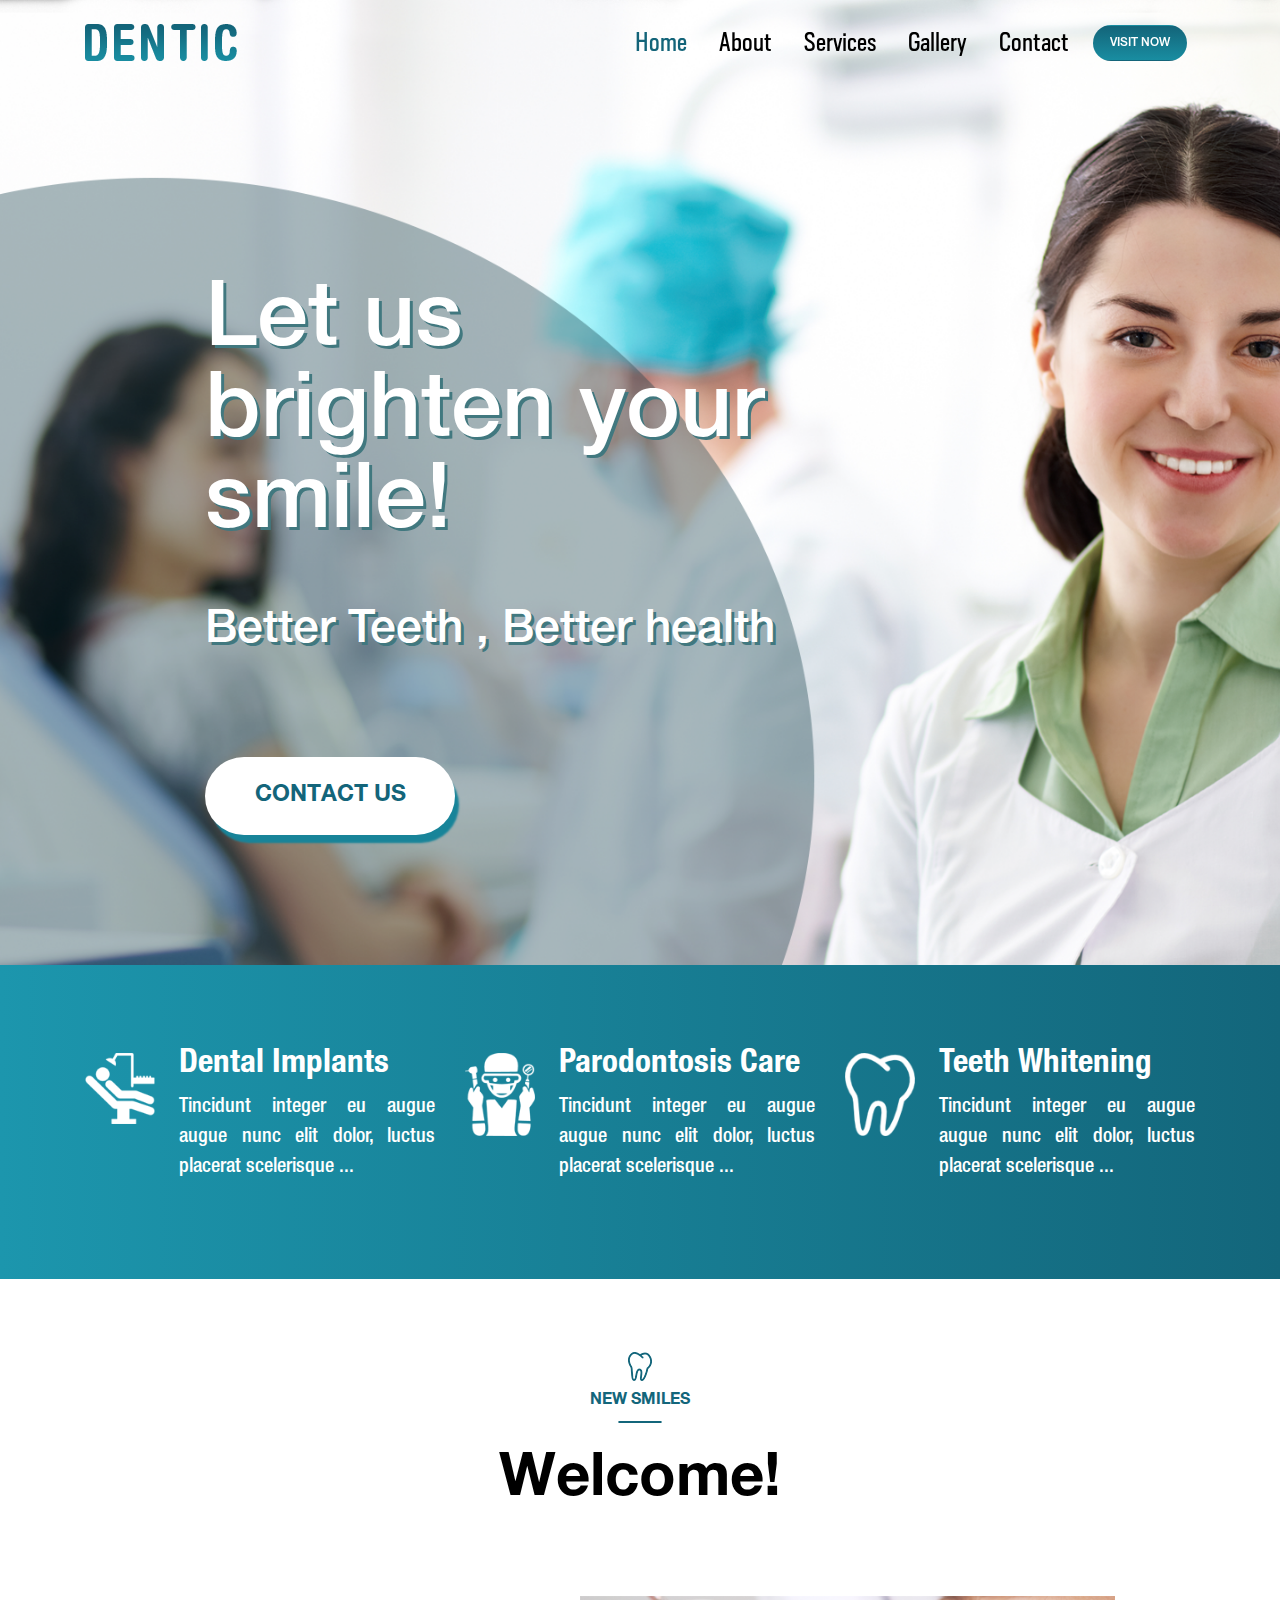
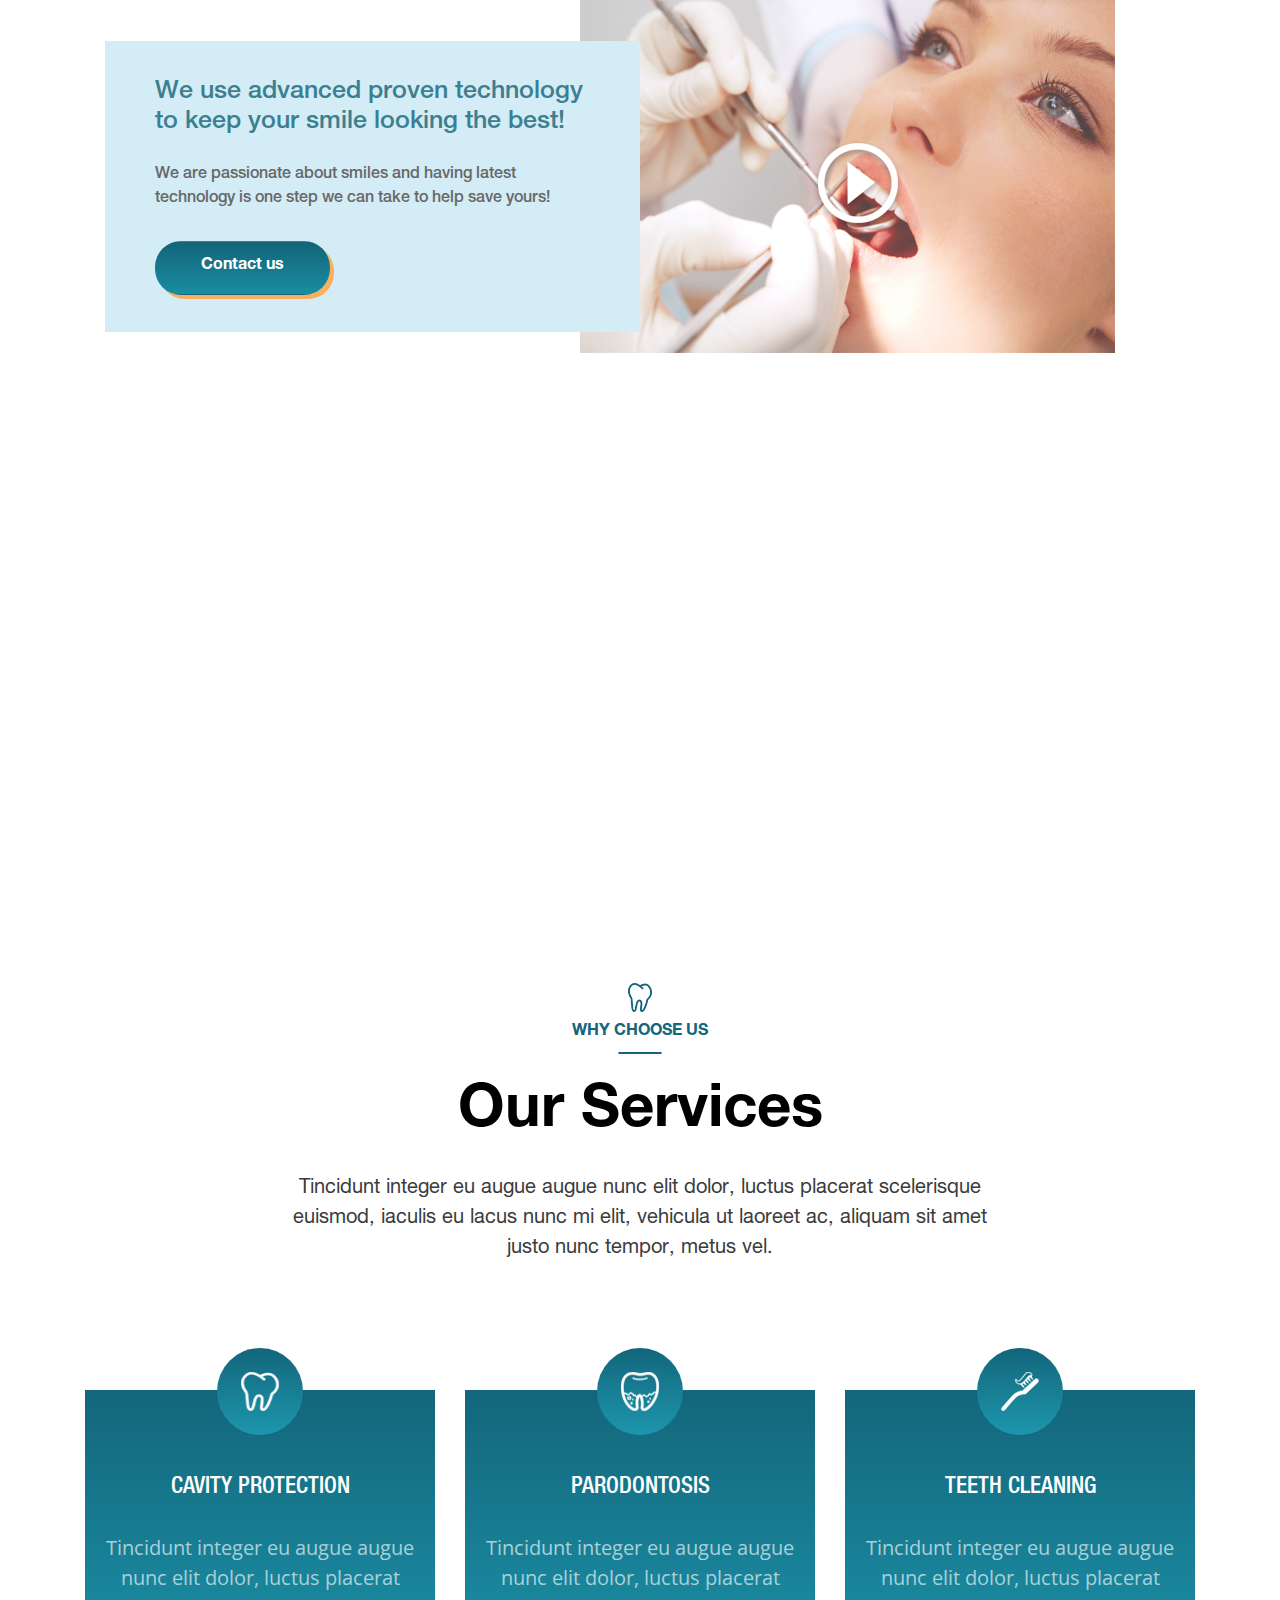
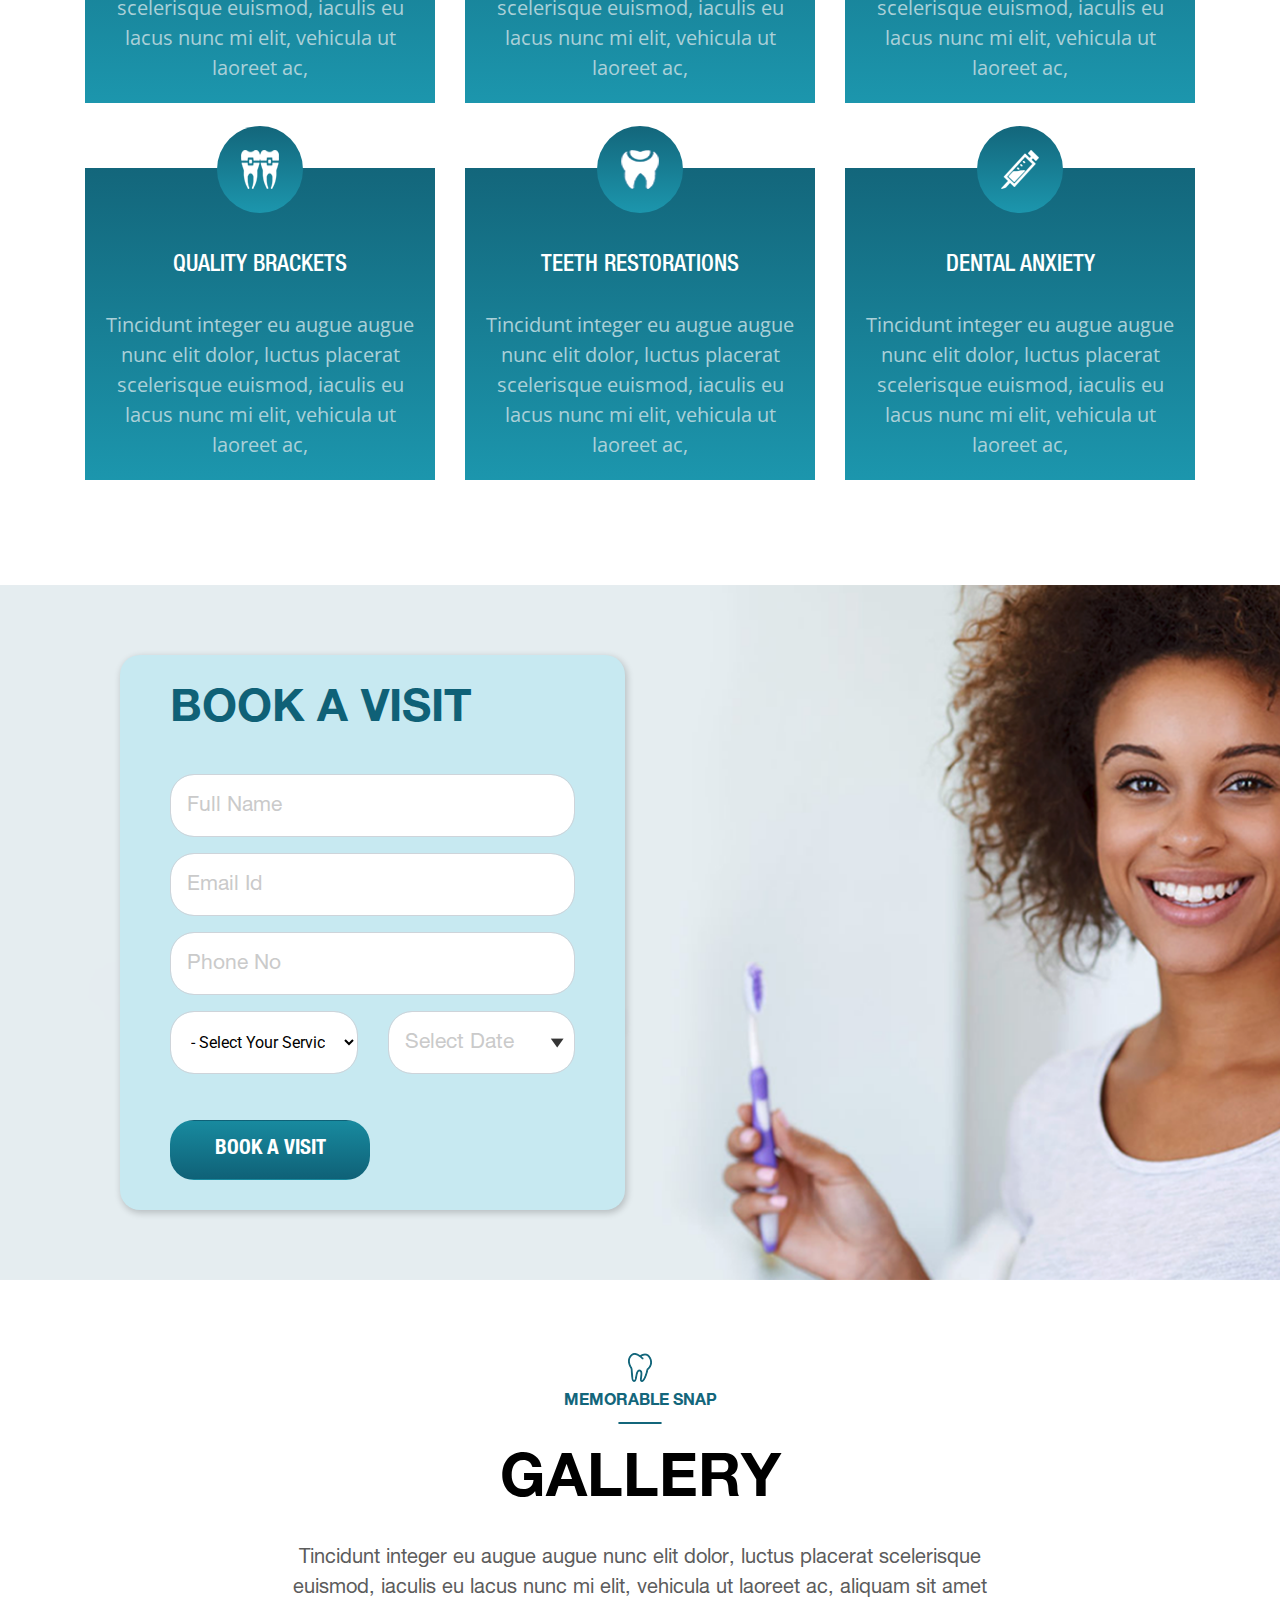
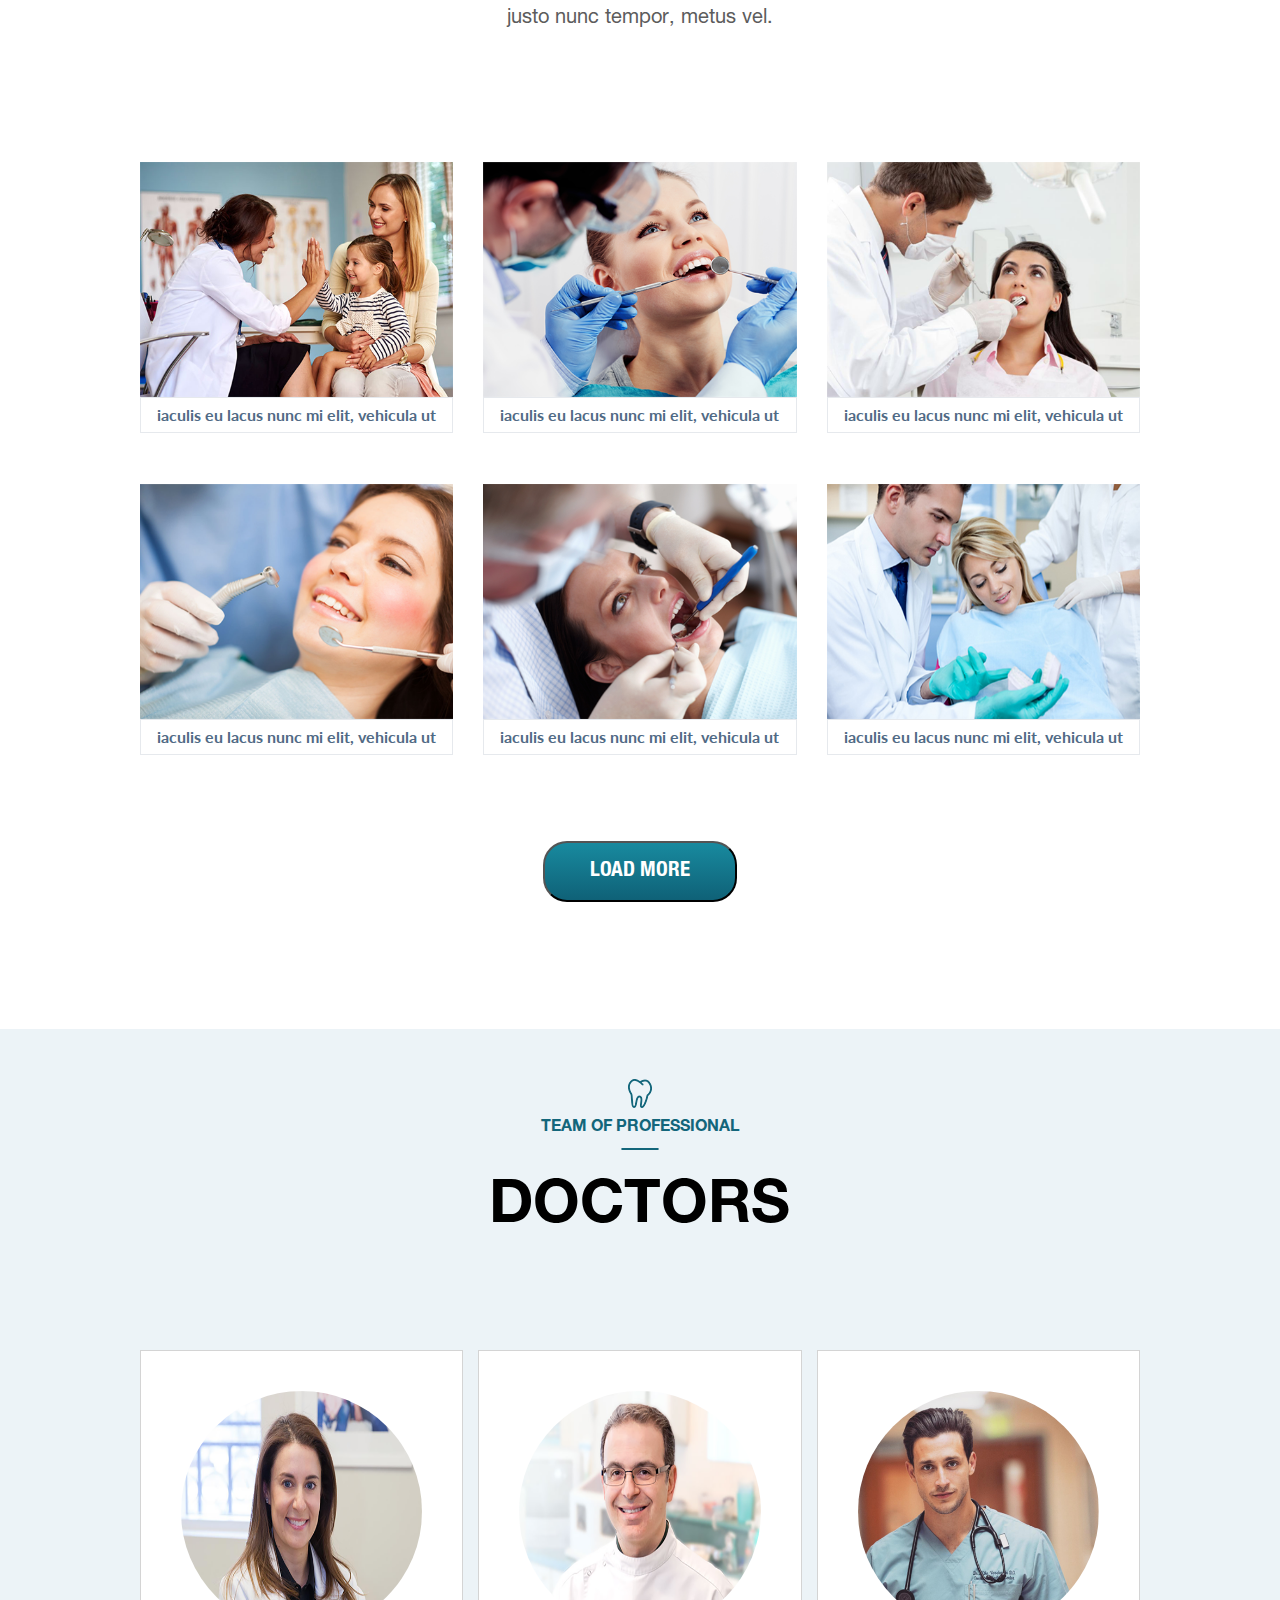
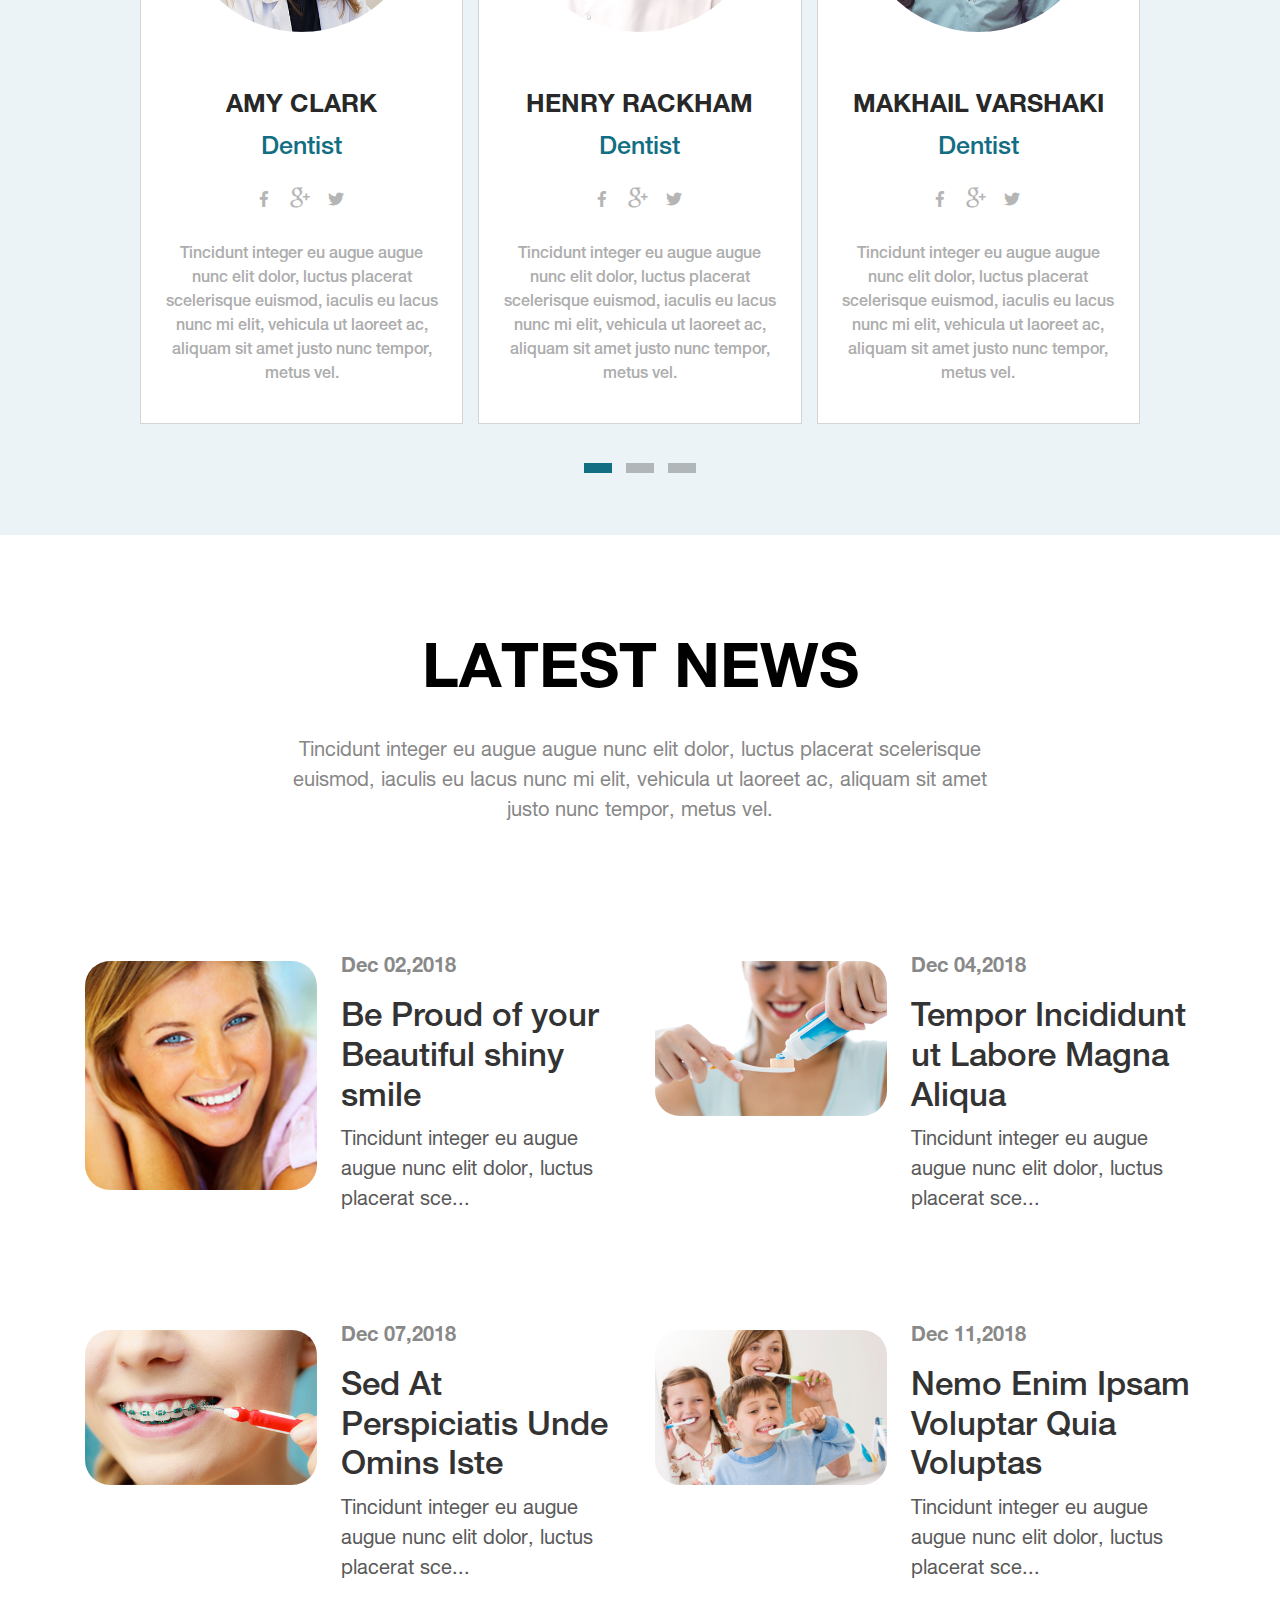
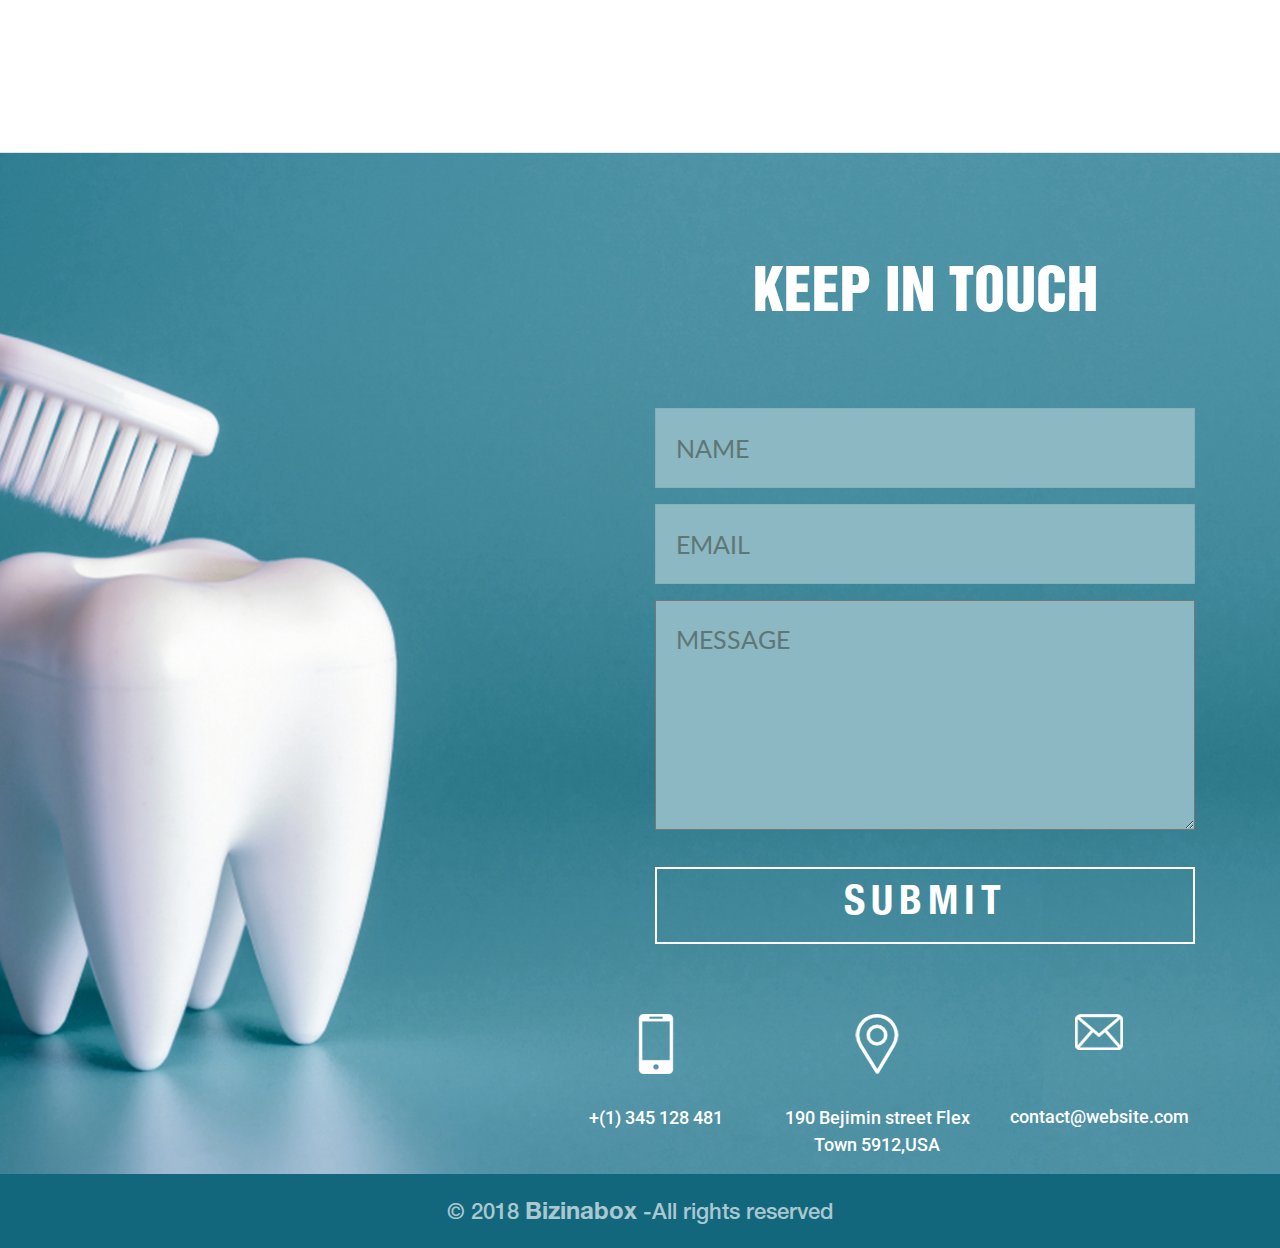
==== commit f9eeca6f: "Update the structer of the index file" ====
--- a/Medical-three/index.html
+++ b/Medical-three/index.html
@@ -606,13 +606,13 @@
                         <h2 class="touch-text mt-110 text-center">Keep in Touch</h2>
                         <form action="/" method="post" class="mt-80">
                             <div class="form-group">
-                                <input type="text" class="input-box" placeholder="NAME" required="" />
+                                <input type="text" class="input-box place" placeholder="NAME" required="" />
                             </div>
                             <div class="form-group">
-                                <input type="email" class="input-box" placeholder="EMAIL" required="" />
+                                <input type="email" class="input-box place" placeholder="EMAIL" required="" />
                             </div>
                             <div class="form-group">
-                                <textarea type="text" class="text-area" rows="5" placeholder="MESSAGE" required=""></textarea>
+                                <textarea type="text" class="text-area place" rows="5" placeholder="MESSAGE" required=""></textarea>
                             </div>
                             <div class="mt-30">
                                 <button type="submit" class="btn-r-0 btn btn-submit btn-block">Submit</button>
--- a/Medical-three/assets/Bootstrap4/css/styles.css
+++ b/Medical-three/assets/Bootstrap4/css/styles.css
@@ -617,7 +617,8 @@
     font-family: 'HelveticaInseratLTStd-Roman';
 }
 
-::placeholder {
+
+.place::-webkit-input-placeholder {
     color: #5f7677 !important;
     font-size: 25px !important;
     font-family: 'Lato', sans-serif !important;
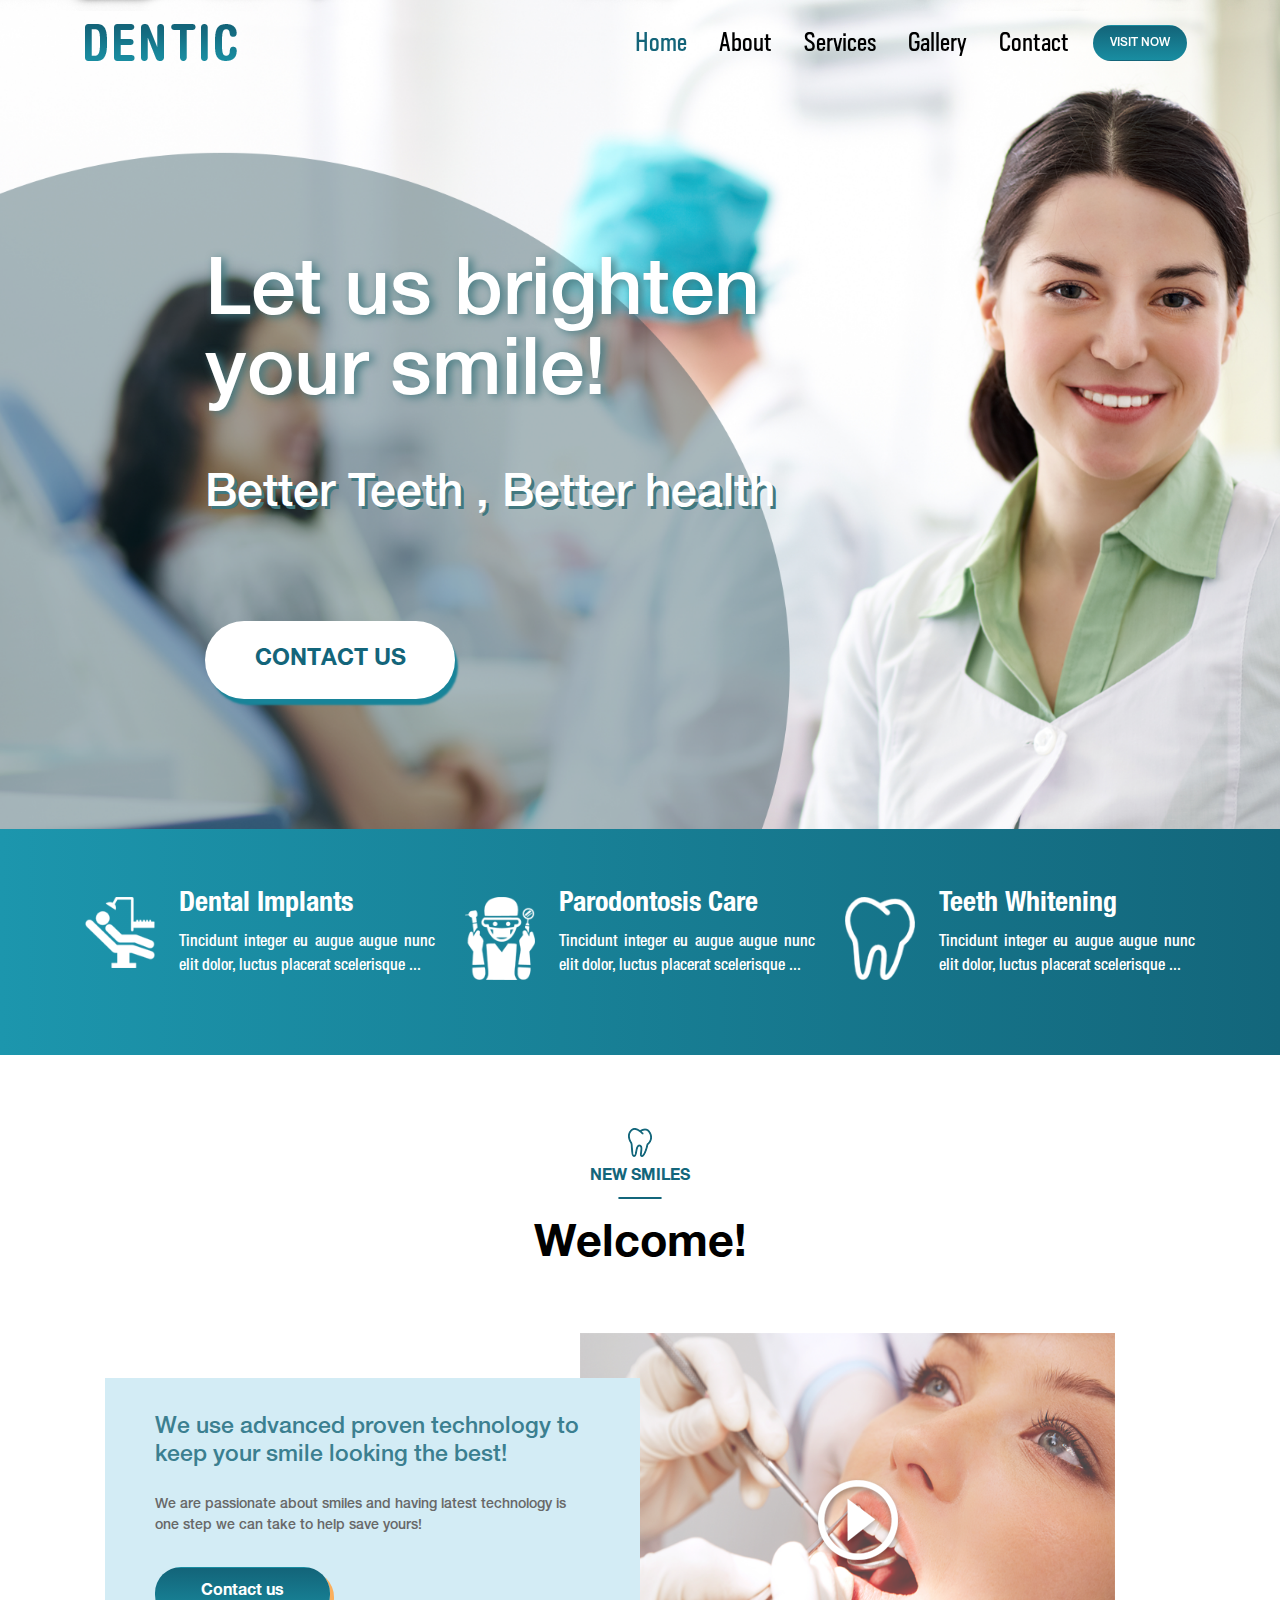
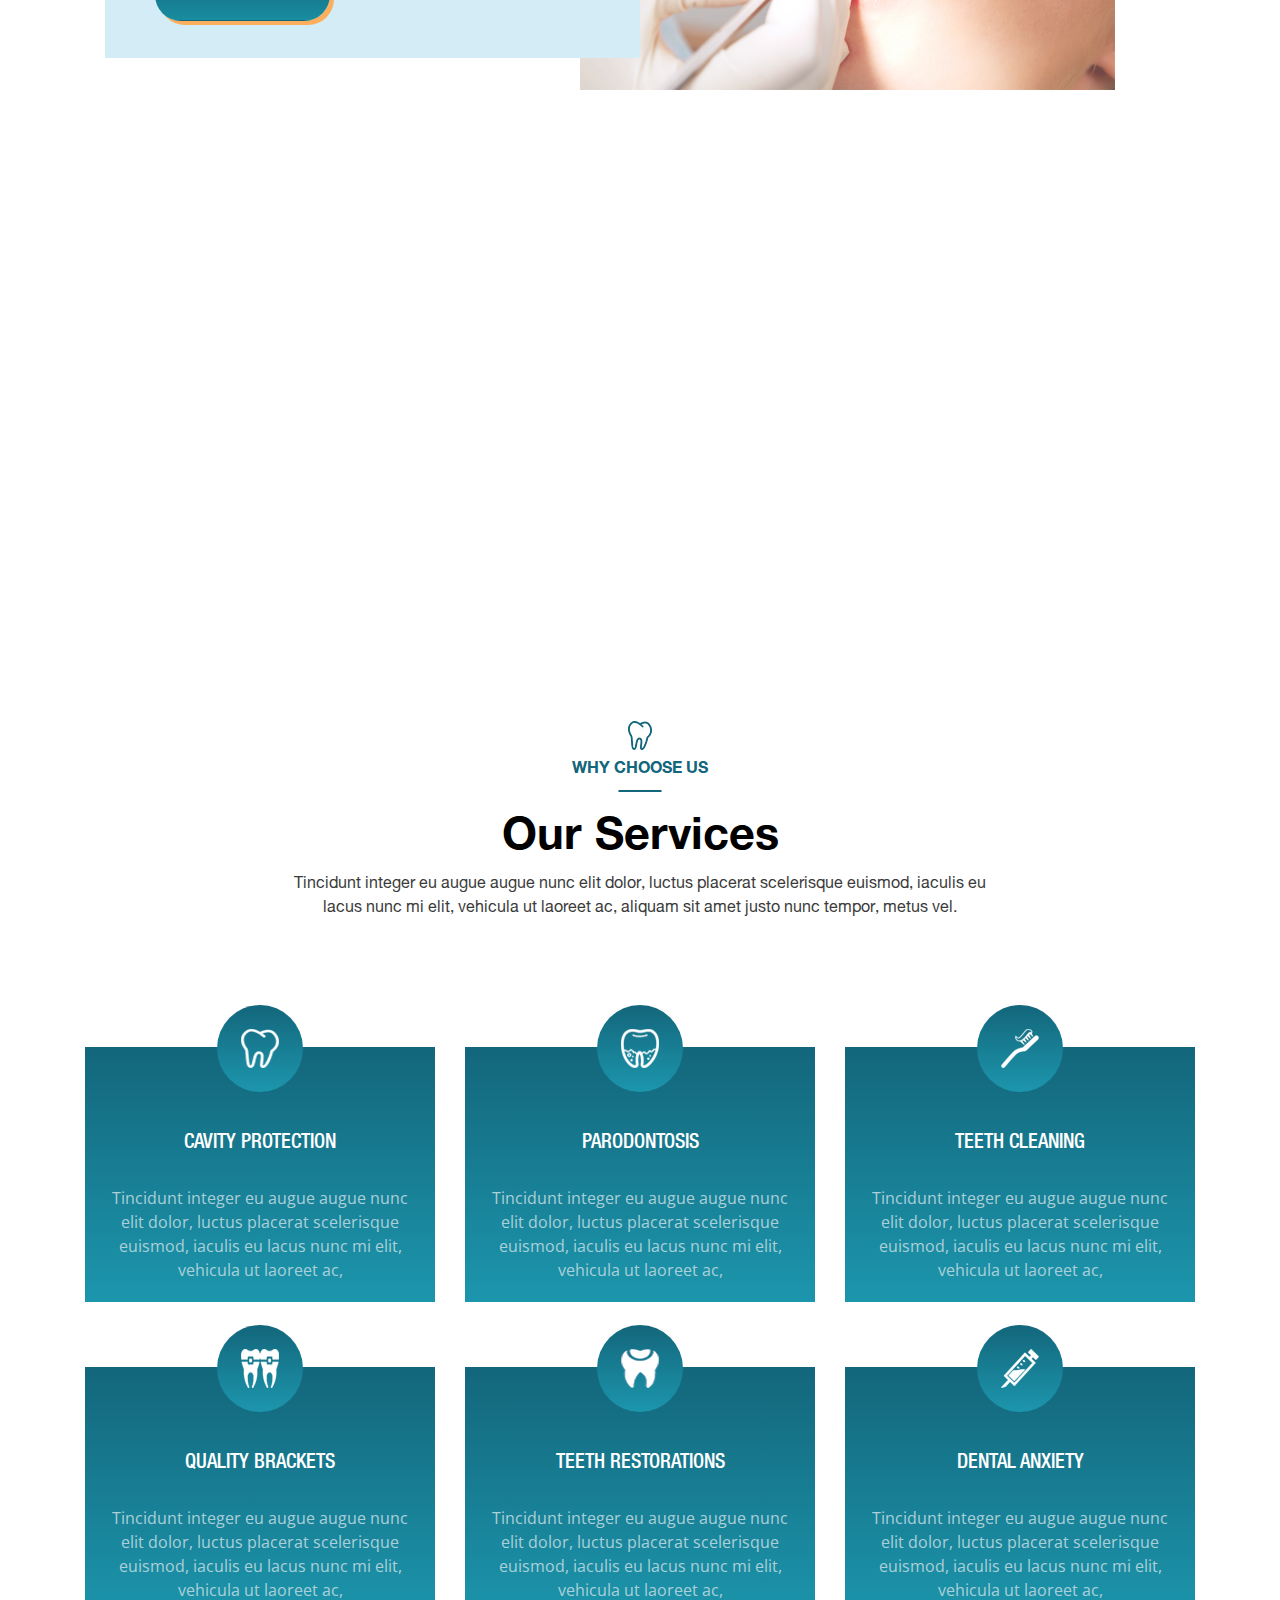
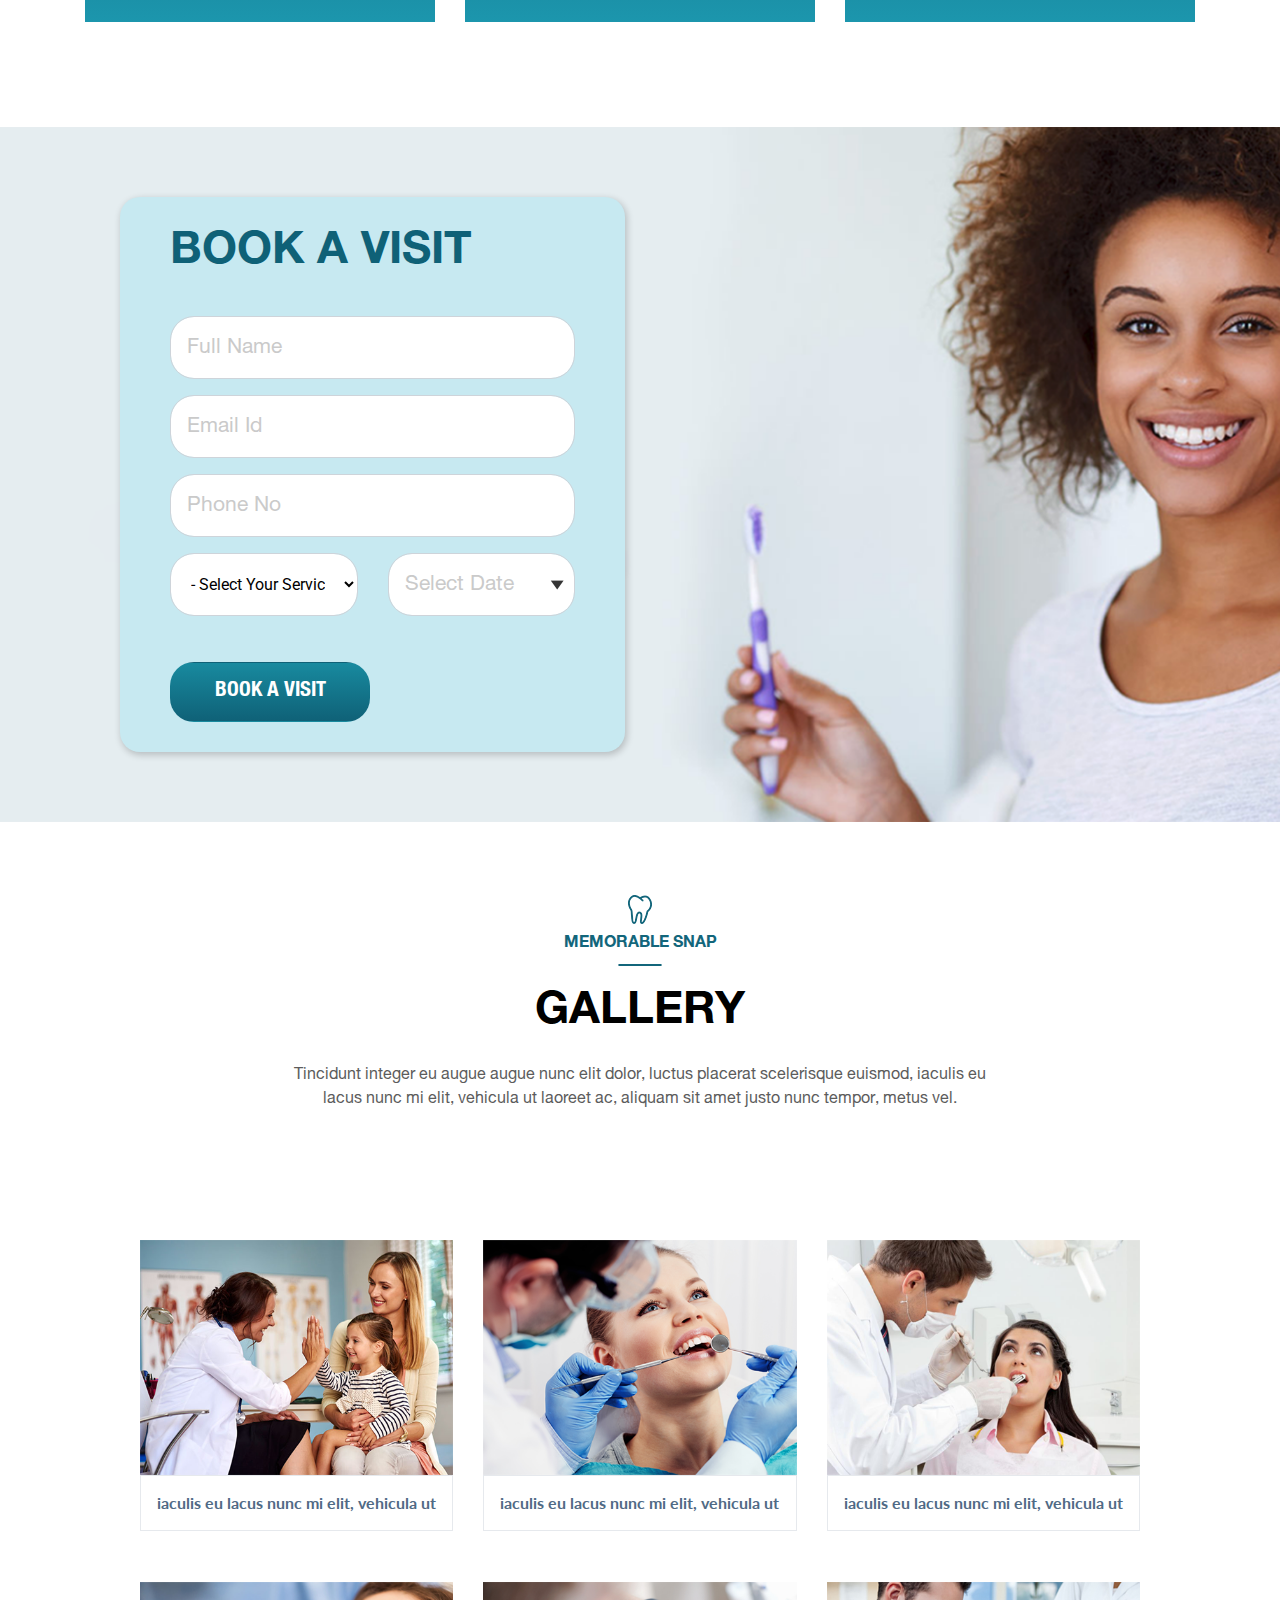
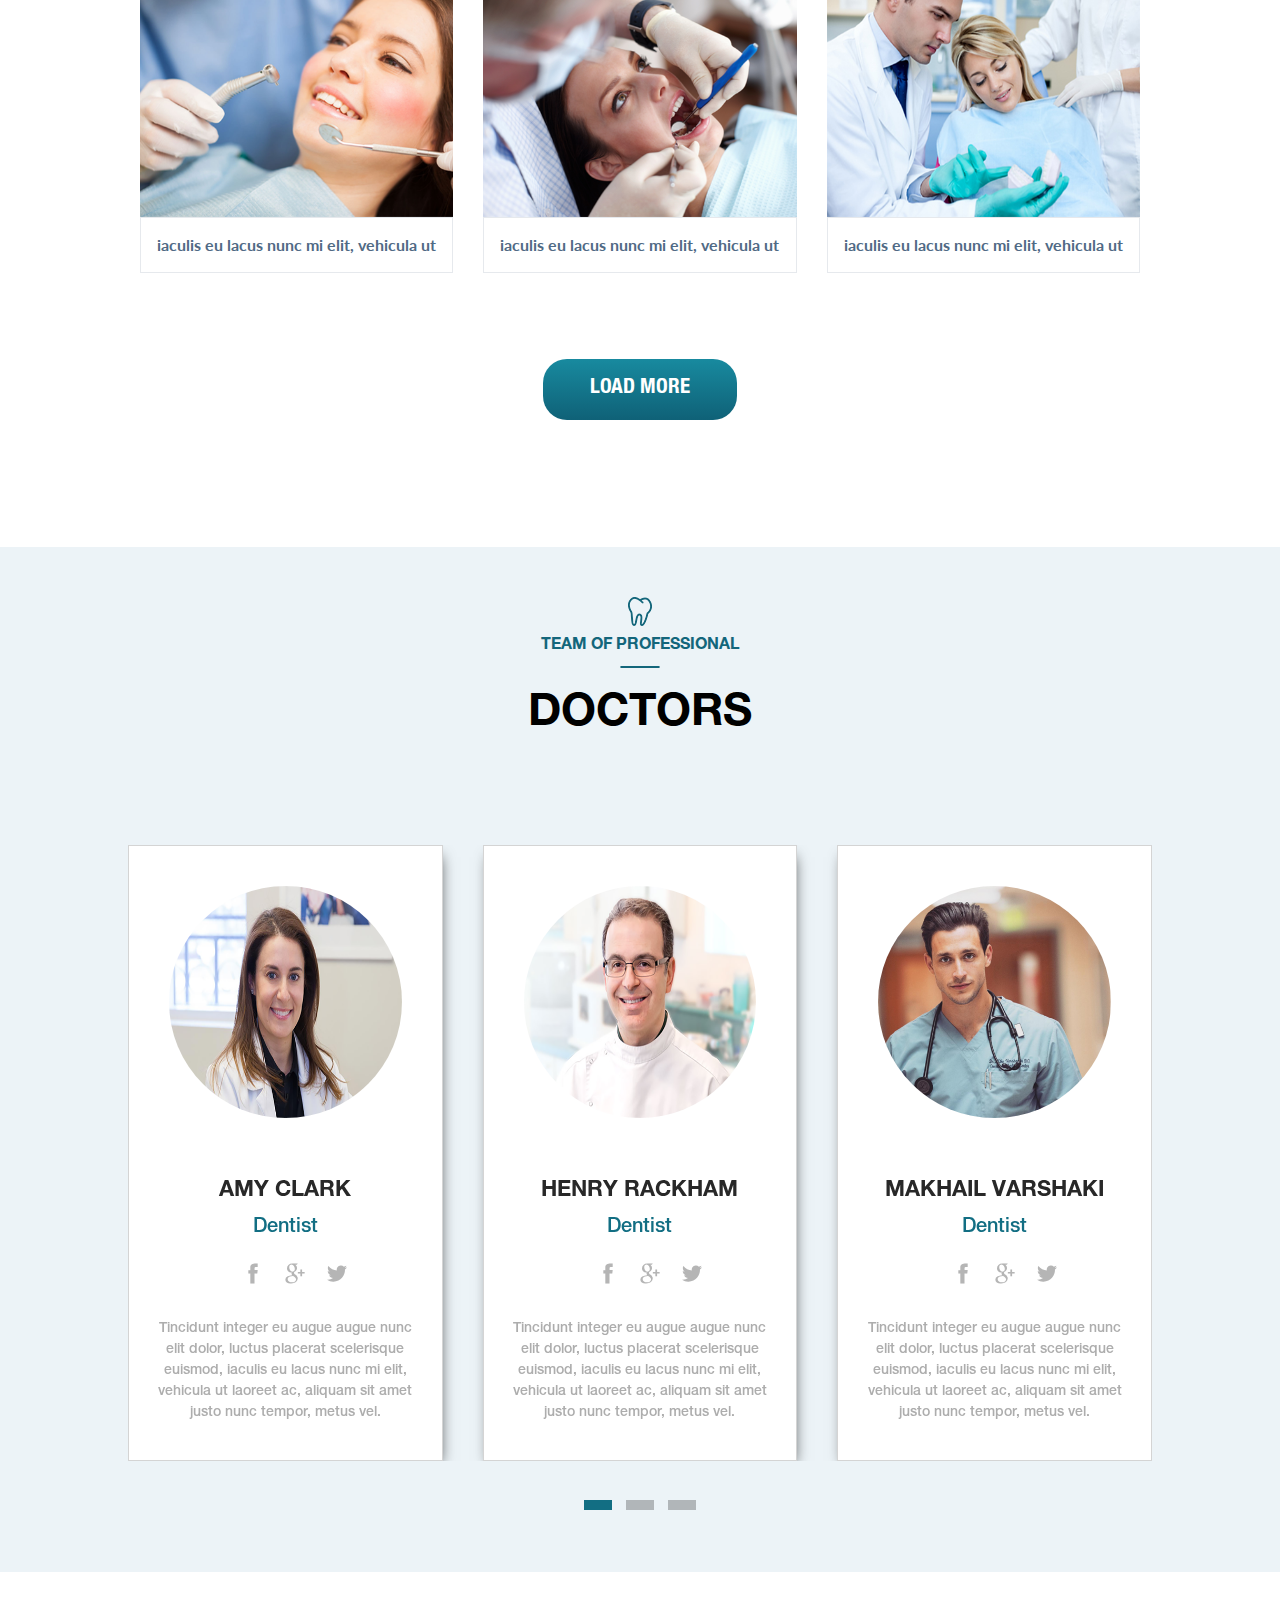
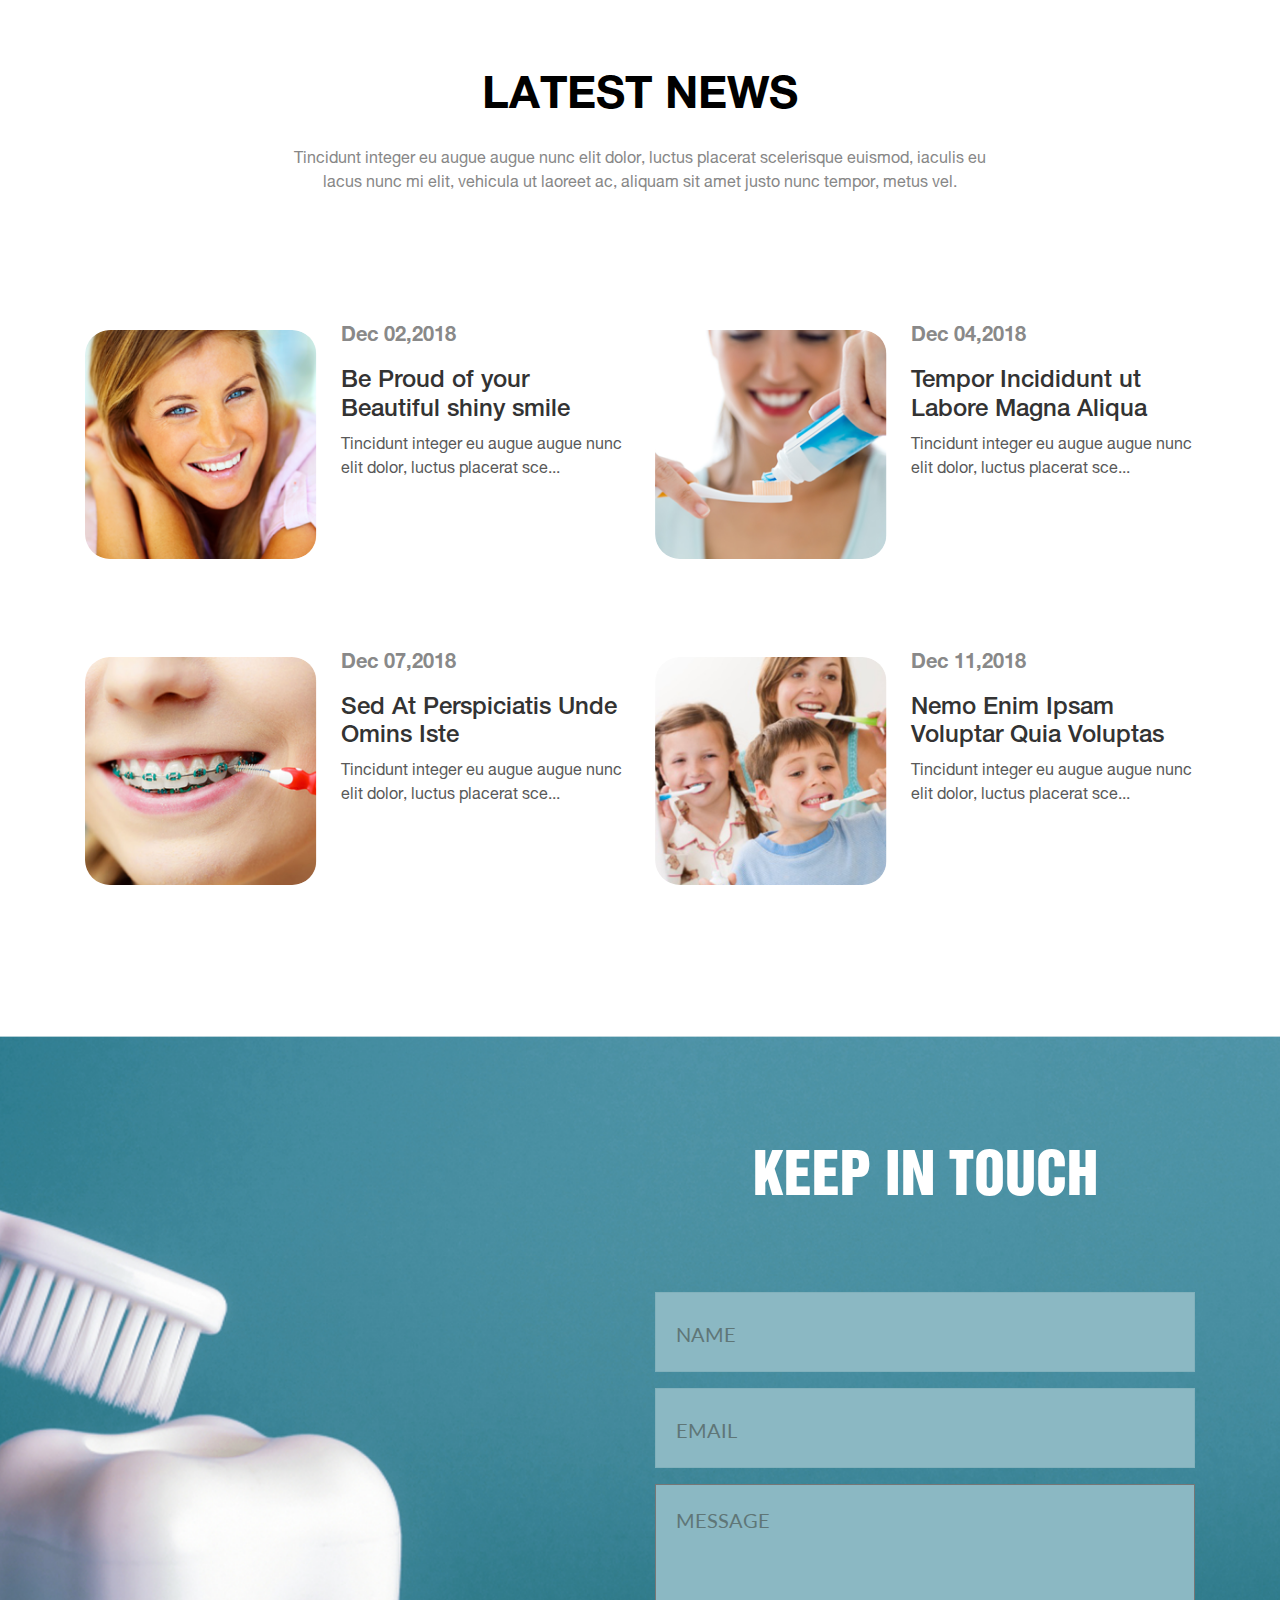
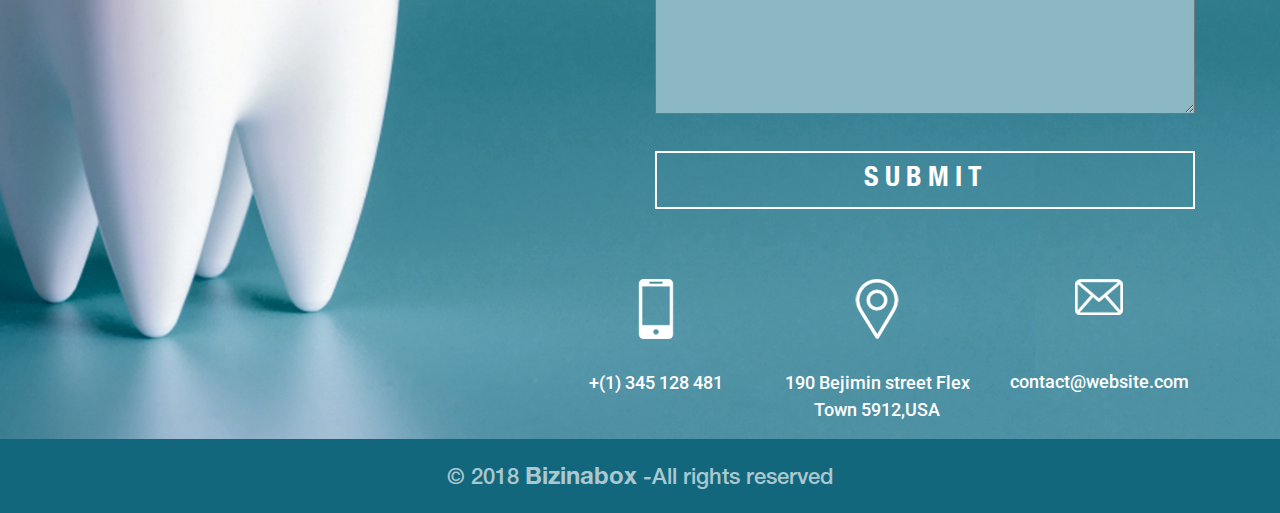
==== commit 4f0bbe6c: "Update the index file structure" ====
--- a/Medical-three/index.html
+++ b/Medical-three/index.html
@@ -13,14 +13,70 @@
     <link href="assets/Bootstrap4/css/owl.theme.default.min.css" rel="stylesheet" />
     <link href="assets/Bootstrap4/css/slick.css" rel="stylesheet" />
     <link href="assets/Bootstrap4/css/slick-theme.css" rel="stylesheet" />
-    <link href="assets/Bootstrap4/css/jquery-ui.css" rel="stylesheet" />
-    <link href="assets/my-icons-collection_2/font/flaticon.css" rel="stylesheet" />
+    <link href="assets/Bootstrap4/css/jquery-ui.min.css" rel="stylesheet" />
+    <link href="assets/font/flaticon.css" rel="stylesheet" />
     <link href="assets/Bootstrap4/css/styles.css" rel="stylesheet" />
     <title>Medical Theme | Three</title>
+    <style>
+
+
+
+
+
+        @font-face {
+            font-family: 'Font Bureau - HeronSansCond Bold';
+            src: url('assets/Fonts/Font Bureau - HeronSansCond Bold.otf') format('opentype');
+        }
+
+        @font-face {
+            font-family: 'Font Bureau - HeronSansCond Medium';
+            src: url('assets/Fonts/Font Bureau - HeronSansCond Medium.otf') format('opentype');
+        }
+
+        @font-face {
+            font-family: 'Font Bureau - HeronSansCond Regular';
+            src: url('assets/Fonts/Font Bureau - HeronSansCond Regular.otf') format('opentype');
+        }
+
+        @font-face {
+            font-family: 'Font Bureau - HeronSansCond SemiBold';
+            src: url('assets/Fonts/Font Bureau - HeronSansCond SemiBold.otf') format('opentype');
+        }
+
+        @font-face {
+            font-family: 'HelveticaInseratLTStd-Roman';
+            src: url('assets/Fonts/HelveticaInseratLTStd-Roman.otf') format('opentype');
+        }
+
+        @font-face {
+            font-family: 'HelveticaNeueLTPro-Bd';
+            src: url('assets/Fonts/HelveticaNeueLTPro-Bd.otf') format('opentype');
+        }
+
+        @font-face {
+            font-family: 'HelveticaNeueLTPro-BdCn';
+            src: url('assets/Fonts/HelveticaNeueLTPro-BdCn.otf') format('opentype');
+        }
+
+        @font-face {
+            font-family: 'HelveticaNeueLTPro-Md';
+            src: url('assets/Fonts/HelveticaNeueLTPro-Md.otf') format('opentype');
+        }
+
+        @font-face {
+            font-family: 'HelveticaNeueLTPro-MdCn';
+            src: url('assets/Fonts/HelveticaNeueLTPro-MdCn.otf') format('opentype');
+        }
+
+        @font-face {
+            font-family: 'HelveticaNeueLTPro-Roman';
+            src: url('assets/Fonts/HelveticaNeueLTPro-Roman.otf') format('opentype');
+        }
+    </style>
 </head>
 <body>
     <!-- Home Section -->
-    <section id="HOME">
+    <section id="HOME" style="background-image: url('assets/Images/main-banner.png');">
         <nav class="navbar navbar-expand-lg navbar-light fixed-top nav-trans">
             <div class="container">
                 <a class="navbar-brand" href="index.html">
@@ -30,7 +86,7 @@
                         aria-controls="navbarSupportedContent" aria-expanded="false" aria-label="Toggle navigation">
                     <span class="navbar-toggler-icon"></span>
                 </button>
-                <div class="collapse navbar-collapse bg-color-light" id="navbarSupportedContent">
+                <div class="collapse navbar-collapse" id="navbarSupportedContent">
                     <ul class="navbar-nav ml-auto">
                         <li class="nav-item">
                             <a class="nav-link active scroll" href="#HOME">Home</a>
@@ -147,19 +203,16 @@
                             <img src="assets/Images/video-img.png" class="img-fluid" />
                         </div>
                     </div>
-                    <!--<video style="width: 100%;height: 420px" controls>
-                        <source src="assets/video.MP4" type="video/mp4">
-                    </video>-->
-                </div>
-            </div>
-        </div>
-    </section>
-    <section id="contact-info" class="mt-99 ">
+                </div>
+            </div>
+        </div>
+    </section>
+    <section id="contact-info" class="mt-99">
         <div class="row">
             <div class="col-md-6 p-0 wow slideInLeft" data-wow-duration="2s" data-wow-delay=".6s">
                 <img src="assets/Images/left-pic.png" class="img-fluid" />
             </div>
-            <div class="col-md-6 p-0 wow slideInRight bg-img" data-wow-duration="2s" data-wow-delay=".6s">
+            <div class="col-md-6 p-0 wow slideInRight bg-img" style="background-image: url('assets/Images/right-side.png');" data-wow-duration="2s" data-wow-delay=".6s">
                 <div class="contact-padding">
                     <h3 class="contact-text">Need an Emergency Help ? Call Us!</h3>
                     <div class="mt-45">
@@ -275,7 +328,7 @@
             </div>
         </div>
     </section>
-    <section id="visit" class="mt-105">
+    <section id="visit" style="background-image: url('assets/Images/visit-banner.png');" class="mt-105">
         <div class="row">
             <div class="col-lg-6 col-md-12">
                 <div class="page-bg">
@@ -378,151 +431,151 @@
         </div>
         <div class="owl-carousel owl-theme mt-80">
             <div>
-                <div class="my-card text-center">
+                <div class="my-card text-center cards-shadow">
                     <img src="assets/Images/slider/s1.png" class="card-img-top img-border" />
                     <div class="card-body">
                         <h5 class="doc-name">Amy Clark</h5>
                         <p class="desgination">Dentist</p>
                         <div class="d-inline text-center mt-15">
-                            <a href="#" class="social"><i class="fab fa-facebook-f icon-color"></i></a>
-                            <a href="#" class="social"><i class="flaticon-google-plus-logo icon-color"></i></a>
-                            <a href="#" class="social ml-3"><i class="fab fa-twitter icon-color"></i></a>
-                        </div>
-                        <p class="doc-desc mt-30">
-                            Tincidunt integer eu augue augue nunc elit dolor, luctus placerat scelerisque euismod, iaculis eu lacus nunc mi elit, vehicula ut laoreet ac, aliquam sit amet justo nunc tempor, metus vel.
-                        </p>
-                    </div>
-                </div>
-            </div>
-            <div>
-                <div class="my-card text-center">
+                            <a href="#" class="social"><i class="flaticon-facebook-letter-logo icon-color"></i></a>
+                            <a href="#" class="social"><i class="flaticon-google-plus-logo icon-color"></i></a>
+                            <a href="#" class="social"><i class="flaticon-twitter-logo-silhouette icon-color"></i></a>
+                        </div>
+                        <p class="doc-desc mt-30">
+                            Tincidunt integer eu augue augue nunc elit dolor, luctus placerat scelerisque euismod, iaculis eu lacus nunc mi elit, vehicula ut laoreet ac, aliquam sit amet justo nunc tempor, metus vel.
+                        </p>
+                    </div>
+                </div>
+            </div>
+            <div>
+                <div class="my-card text-center cards-shadow">
                     <img src="assets/Images/slider/s2.png" class="card-img-top img-border" />
                     <div class="card-body">
                         <h5 class="doc-name">Henry Rackham</h5>
                         <p class="desgination">Dentist</p>
                         <div class="d-inline text-center mt-15">
-                            <a href="#" class="social"><i class="fab fa-facebook-f icon-color"></i></a>
-                            <a href="#" class="social"><i class="flaticon-google-plus-logo icon-color"></i></a>
-                            <a href="#" class="social ml-3"><i class="fab fa-twitter icon-color"></i></a>
-                        </div>
-                        <p class="doc-desc mt-30">
-                            Tincidunt integer eu augue augue nunc elit dolor, luctus placerat scelerisque euismod, iaculis eu lacus nunc mi elit, vehicula ut laoreet ac, aliquam sit amet justo nunc tempor, metus vel.
-                        </p>
-                    </div>
-                </div>
-            </div>
-            <div>
-                <div class="my-card text-center">
+                            <a href="#" class="social"><i class="flaticon-facebook-letter-logo icon-color"></i></a>
+                            <a href="#" class="social"><i class="flaticon-google-plus-logo icon-color"></i></a>
+                            <a href="#" class="social"><i class="flaticon-twitter-logo-silhouette icon-color"></i></a>
+                        </div>
+                        <p class="doc-desc mt-30">
+                            Tincidunt integer eu augue augue nunc elit dolor, luctus placerat scelerisque euismod, iaculis eu lacus nunc mi elit, vehicula ut laoreet ac, aliquam sit amet justo nunc tempor, metus vel.
+                        </p>
+                    </div>
+                </div>
+            </div>
+            <div>
+                <div class="my-card text-center cards-shadow">
                     <img src="assets/Images/slider/s3.png" class="card-img-top img-border" />
                     <div class="card-body">
                         <h5 class="doc-name">Makhail varshaki</h5>
                         <p class="desgination">Dentist</p>
                         <div class="d-inline text-center mt-15">
-                            <a href="#" class="social"><i class="fab fa-facebook-f icon-color"></i></a>
-                            <a href="#" class="social"><i class="flaticon-google-plus-logo icon-color"></i></a>
-                            <a href="#" class="social ml-3"><i class="fab fa-twitter icon-color"></i></a>
-                        </div>
-                        <p class="doc-desc mt-30">
-                            Tincidunt integer eu augue augue nunc elit dolor, luctus placerat scelerisque euismod, iaculis eu lacus nunc mi elit, vehicula ut laoreet ac, aliquam sit amet justo nunc tempor, metus vel.
-                        </p>
-                    </div>
-                </div>
-            </div>
-            <div>
-                <div class="my-card text-center">
+                            <a href="#" class="social"><i class="flaticon-facebook-letter-logo icon-color"></i></a>
+                            <a href="#" class="social"><i class="flaticon-google-plus-logo icon-color"></i></a>
+                            <a href="#" class="social"><i class="flaticon-twitter-logo-silhouette icon-color"></i></a>
+                        </div>
+                        <p class="doc-desc mt-30">
+                            Tincidunt integer eu augue augue nunc elit dolor, luctus placerat scelerisque euismod, iaculis eu lacus nunc mi elit, vehicula ut laoreet ac, aliquam sit amet justo nunc tempor, metus vel.
+                        </p>
+                    </div>
+                </div>
+            </div>
+            <div>
+                <div class="my-card text-center cards-shadow">
                     <img src="assets/Images/slider/s1.png" class="card-img-top img-border" />
                     <div class="card-body">
                         <h5 class="doc-name">Amy Clark</h5>
                         <p class="desgination">Dentist</p>
                         <div class="d-inline text-center mt-15">
-                            <a href="#" class="social"><i class="fab fa-facebook-f icon-color"></i></a>
-                            <a href="#" class="social"><i class="flaticon-google-plus-logo icon-color"></i></a>
-                            <a href="#" class="social ml-3"><i class="fab fa-twitter icon-color"></i></a>
-                        </div>
-                        <p class="doc-desc mt-30">
-                            Tincidunt integer eu augue augue nunc elit dolor, luctus placerat scelerisque euismod, iaculis eu lacus nunc mi elit, vehicula ut laoreet ac, aliquam sit amet justo nunc tempor, metus vel.
-                        </p>
-                    </div>
-                </div>
-            </div>
-            <div>
-                <div class="my-card text-center">
+                            <a href="#" class="social"><i class="flaticon-facebook-letter-logo icon-color"></i></a>
+                            <a href="#" class="social"><i class="flaticon-google-plus-logo icon-color"></i></a>
+                            <a href="#" class="social"><i class="flaticon-twitter-logo-silhouette icon-color"></i></a>
+                        </div>
+                        <p class="doc-desc mt-30">
+                            Tincidunt integer eu augue augue nunc elit dolor, luctus placerat scelerisque euismod, iaculis eu lacus nunc mi elit, vehicula ut laoreet ac, aliquam sit amet justo nunc tempor, metus vel.
+                        </p>
+                    </div>
+                </div>
+            </div>
+            <div>
+                <div class="my-card text-center cards-shadow">
                     <img src="assets/Images/slider/s2.png" class="card-img-top img-border" />
                     <div class="card-body">
                         <h5 class="doc-name">Henry Rackham</h5>
                         <p class="desgination">Dentist</p>
                         <div class="d-inline text-center mt-15">
-                            <a href="#" class="social"><i class="fab fa-facebook-f icon-color"></i></a>
-                            <a href="#" class="social"><i class="flaticon-google-plus-logo icon-color"></i></a>
-                            <a href="#" class="social ml-3"><i class="fab fa-twitter icon-color"></i></a>
-                        </div>
-                        <p class="doc-desc mt-30">
-                            Tincidunt integer eu augue augue nunc elit dolor, luctus placerat scelerisque euismod, iaculis eu lacus nunc mi elit, vehicula ut laoreet ac, aliquam sit amet justo nunc tempor, metus vel.
-                        </p>
-                    </div>
-                </div>
-            </div>
-            <div>
-                <div class="my-card text-center">
+                            <a href="#" class="social"><i class="flaticon-facebook-letter-logo icon-color"></i></a>
+                            <a href="#" class="social"><i class="flaticon-google-plus-logo icon-color"></i></a>
+                            <a href="#" class="social"><i class="flaticon-twitter-logo-silhouette icon-color"></i></a>
+                        </div>
+                        <p class="doc-desc mt-30">
+                            Tincidunt integer eu augue augue nunc elit dolor, luctus placerat scelerisque euismod, iaculis eu lacus nunc mi elit, vehicula ut laoreet ac, aliquam sit amet justo nunc tempor, metus vel.
+                        </p>
+                    </div>
+                </div>
+            </div>
+            <div>
+                <div class="my-card text-center cards-shadow">
                     <img src="assets/Images/slider/s3.png" class="card-img-top img-border" />
                     <div class="card-body">
                         <h5 class="doc-name">Makhail varshaki</h5>
                         <p class="desgination">Dentist</p>
                         <div class="d-inline text-center mt-15">
-                            <a href="#" class="social"><i class="fab fa-facebook-f icon-color"></i></a>
-                            <a href="#" class="social"><i class="flaticon-google-plus-logo icon-color"></i></a>
-                            <a href="#" class="social ml-3"><i class="fab fa-twitter icon-color"></i></a>
-                        </div>
-                        <p class="doc-desc mt-30">
-                            Tincidunt integer eu augue augue nunc elit dolor, luctus placerat scelerisque euismod, iaculis eu lacus nunc mi elit, vehicula ut laoreet ac, aliquam sit amet justo nunc tempor, metus vel.
-                        </p>
-                    </div>
-                </div>
-            </div>
-            <div>
-                <div class="my-card text-center">
+                            <a href="#" class="social"><i class="flaticon-facebook-letter-logo icon-color"></i></a>
+                            <a href="#" class="social"><i class="flaticon-google-plus-logo icon-color"></i></a>
+                            <a href="#" class="social"><i class="flaticon-twitter-logo-silhouette icon-color"></i></a>
+                        </div>
+                        <p class="doc-desc mt-30">
+                            Tincidunt integer eu augue augue nunc elit dolor, luctus placerat scelerisque euismod, iaculis eu lacus nunc mi elit, vehicula ut laoreet ac, aliquam sit amet justo nunc tempor, metus vel.
+                        </p>
+                    </div>
+                </div>
+            </div>
+            <div>
+                <div class="my-card text-center cards-shadow">
                     <img src="assets/Images/slider/s1.png" class="card-img-top img-border" />
                     <div class="card-body">
                         <h5 class="doc-name">Amy Clarke</h5>
                         <p class="desgination">Dentist</p>
                         <div class="d-inline text-center mt-15">
-                            <a href="#" class="social"><i class="fab fa-facebook-f icon-color"></i></a>
-                            <a href="#" class="social"><i class="flaticon-google-plus-logo icon-color"></i></a>
-                            <a href="#" class="social ml-3"><i class="fab fa-twitter icon-color"></i></a>
-                        </div>
-                        <p class="doc-desc mt-30">
-                            Tincidunt integer eu augue augue nunc elit dolor, luctus placerat scelerisque euismod, iaculis eu lacus nunc mi elit, vehicula ut laoreet ac, aliquam sit amet justo nunc tempor, metus vel.
-                        </p>
-                    </div>
-                </div>
-            </div>
-            <div>
-                <div class="my-card text-center">
+                            <a href="#" class="social"><i class="flaticon-facebook-letter-logo icon-color"></i></a>
+                            <a href="#" class="social"><i class="flaticon-google-plus-logo icon-color"></i></a>
+                            <a href="#" class="social"><i class="flaticon-twitter-logo-silhouette icon-color"></i></a>
+                        </div>
+                        <p class="doc-desc mt-30">
+                            Tincidunt integer eu augue augue nunc elit dolor, luctus placerat scelerisque euismod, iaculis eu lacus nunc mi elit, vehicula ut laoreet ac, aliquam sit amet justo nunc tempor, metus vel.
+                        </p>
+                    </div>
+                </div>
+            </div>
+            <div>
+                <div class="my-card text-center cards-shadow">
                     <img src="assets/Images/slider/s2.png" class="card-img-top img-border" />
                     <div class="card-body">
                         <h5 class="doc-name">Henry Rackham</h5>
                         <p class="desgination">Dentist</p>
                         <div class="d-inline text-center mt-15">
-                            <a href="#" class="social"><i class="fab fa-facebook-f icon-color"></i></a>
-                            <a href="#" class="social"><i class="flaticon-google-plus-logo icon-color"></i></a>
-                            <a href="#" class="social ml-3"><i class="fab fa-twitter icon-color"></i></a>
-                        </div>
-                        <p class="doc-desc mt-30">
-                            Tincidunt integer eu augue augue nunc elit dolor, luctus placerat scelerisque euismod, iaculis eu lacus nunc mi elit, vehicula ut laoreet ac, aliquam sit amet justo nunc tempor, metus vel.
-                        </p>
-                    </div>
-                </div>
-            </div>
-            <div>
-                <div class="my-card text-center">
+                            <a href="#" class="social"><i class="flaticon-facebook-letter-logo icon-color"></i></a>
+                            <a href="#" class="social"><i class="flaticon-google-plus-logo icon-color"></i></a>
+                            <a href="#" class="social"><i class="flaticon-twitter-logo-silhouette icon-color"></i></a>
+                        </div>
+                        <p class="doc-desc mt-30">
+                            Tincidunt integer eu augue augue nunc elit dolor, luctus placerat scelerisque euismod, iaculis eu lacus nunc mi elit, vehicula ut laoreet ac, aliquam sit amet justo nunc tempor, metus vel.
+                        </p>
+                    </div>
+                </div>
+            </div>
+            <div>
+                <div class="my-card text-center cards-shadow">
                     <img src="assets/Images/slider/s3.png" class="card-img-top img-border" />
                     <div class="card-body">
                         <h5 class="doc-name">Makhail varshaki</h5>
                         <p class="desgination">Dentist</p>
                         <div class="d-inline text-center mt-15">
-                            <a href="#" class="social"><i class="fab fa-facebook-f icon-color"></i></a>
-                            <a href="#" class="social"><i class="flaticon-google-plus-logo icon-color"></i></a>
-                            <a href="#" class="social ml-3"><i class="fab fa-twitter icon-color"></i></a>
+                            <a href="#" class="social"><i class="flaticon-facebook-letter-logo icon-color"></i></a>
+                            <a href="#" class="social"><i class="flaticon-google-plus-logo icon-color"></i></a>
+                            <a href="#" class="social"><i class="flaticon-twitter-logo-silhouette icon-color"></i></a>
                         </div>
                         <p class="doc-desc mt-30">
                             Tincidunt integer eu augue augue nunc elit dolor, luctus placerat scelerisque euismod, iaculis eu lacus nunc mi elit, vehicula ut laoreet ac, aliquam sit amet justo nunc tempor, metus vel.
@@ -599,7 +652,7 @@
         </div>
     </section>
     <section id="touch" class="mt-150">
-        <div class="touch-banner">
+        <div class="touch-banner" style="background-image: url('assets/Images/touch-banner.png');">
             <div class="container">
                 <div class="row">
                     <div class="col-md-6 offset-md-6">
@@ -665,7 +718,7 @@
     <script src="assets/Bootstrap4/LightBox/dist/js/lightbox.js"></script>
     <script src="assets/Bootstrap4/js/owl.carousel.min.js"></script>
     <script src="assets/Bootstrap4/js/slick.min.js"></script>
-    <script src="assets/Bootstrap4/js/jquery-ui.js"></script>
+    <script src="assets/Bootstrap4/js/jquery-ui.min.js"></script>
     <script src="assets/Bootstrap4/js/loadMoreResults.js"></script>
     <script src="assets/Bootstrap4/js/smoothscroll.js"></script>
     <script src="assets/Bootstrap4/js/scrollinToview.js"></script>
--- a/Medical-three/assets/font/flaticon.css
+++ b/Medical-three/assets/font/flaticon.css
@@ -0,0 +1,35 @@
+	/*
+  	Flaticon icon font: Flaticon
+  	Creation date: 14/02/2019 07:47
+  	*/
+
+@font-face {
+  font-family: "Flaticon";
+  src: url("./Flaticon.eot");
+  src: url("./Flaticon.eot?#iefix") format("embedded-opentype"),
+       url("./Flaticon.woff2") format("woff2"),
+       url("./Flaticon.woff") format("woff"),
+       url("./Flaticon.ttf") format("truetype"),
+       url("./Flaticon.svg#Flaticon") format("svg");
+  font-weight: normal;
+  font-style: normal;
+}
+
+@media screen and (-webkit-min-device-pixel-ratio:0) {
+  @font-face {
+    font-family: "Flaticon";
+    src: url("./Flaticon.svg#Flaticon") format("svg");
+  }
+}
+
+[class^="flaticon-"]:before, [class*=" flaticon-"]:before,
+[class^="flaticon-"]:after, [class*=" flaticon-"]:after {   
+  font-family: Flaticon;
+        font-size: 20px;
+font-style: normal;
+margin-left: 20px;
+}
+
+.flaticon-facebook-letter-logo:before { content: "\f100"; }
+.flaticon-twitter-logo-silhouette:before { content: "\f101"; }
+.flaticon-google-plus-logo:before { content: "\f102"; }--- a/Medical-three/assets/Bootstrap4/css/styles.css
+++ b/Medical-three/assets/Bootstrap4/css/styles.css
@@ -1,54 +1,6 @@
 ﻿/*====================== Font Families =======================*/
 
-@font-face {
-    font-family: 'Font Bureau - HeronSansCond Bold';
-    src: url('../../Fonts/Font Bureau - HeronSansCond Bold.otf') format('opentype');
-}
-
-@font-face {
-    font-family: 'Font Bureau - HeronSansCond Medium';
-    src: url('../../Fonts/Font Bureau - HeronSansCond Medium.otf') format('opentype');
-}
-
-@font-face {
-    font-family: 'Font Bureau - HeronSansCond Regular';
-    src: url('../../Fonts/Font Bureau - HeronSansCond Regular.otf') format('opentype');
-}
-
-@font-face {
-    font-family: 'Font Bureau - HeronSansCond SemiBold';
-    src: url('../../Fonts/Font Bureau - HeronSansCond SemiBold.otf') format('opentype');
-}
-
-@font-face {
-    font-family: 'HelveticaInseratLTStd-Roman';
-    src: url('../../Fonts/HelveticaInseratLTStd-Roman.otf') format('opentype');
-}
-
-@font-face {
-    font-family: 'HelveticaNeueLTPro-Bd';
-    src: url('../../Fonts/HelveticaNeueLTPro-Bd.otf') format('opentype');
-}
-
-@font-face {
-    font-family: 'HelveticaNeueLTPro-BdCn';
-    src: url('../../Fonts/HelveticaNeueLTPro-BdCn.otf') format('opentype');
-}
-
-@font-face {
-    font-family: 'HelveticaNeueLTPro-Md';
-    src: url('../../Fonts/HelveticaNeueLTPro-Md.otf') format('opentype');
-}
-
-@font-face {
-    font-family: 'HelveticaNeueLTPro-MdCn';
-    src: url('../../Fonts/HelveticaNeueLTPro-MdCn.otf') format('opentype');
-}
-
-@font-face {
-    font-family: 'HelveticaNeueLTPro-Roman';
-    src: url('../../Fonts/HelveticaNeueLTPro-Roman.otf') format('opentype');
-}
+
 /*==================== Font Families Area =====================*/
 
 
@@ -82,7 +34,6 @@
 }
 
 #HOME {
-    background-image: url('../../Images/main-banner.png');
     background-size: cover;
     position: relative;
     padding: 30px 100px;
@@ -145,11 +96,11 @@
 }
 
 .main-heading {
-    font-size: 91px;
+    font-size: 80px;
     color: #ffffff;
     line-height: 1;
-    padding-top: 250px;
-    text-shadow: 3px 3px #41787f;
+    padding-top: 227px;
+    text-shadow: 4px 2px 10px #41787f;
     font-family: 'HelveticaNeueLTPro-Md';
 }
 
@@ -192,9 +143,9 @@
     text-transform: uppercase;
     background-color: #ffffff;
     font-family: 'HelveticaNeueLTPro-Bd';
-    -webkit-box-shadow: 5px 9px 2px -1px rgba(24, 132, 153, 1);
-    -moz-box-shadow: 5px 9px 2px -1px rgba(24, 132, 153, 1);
-    box-shadow: 5px 9px 2px -1px rgba(24, 132, 153, 1);
+    -webkit-box-shadow: 4px 7px 2px -1px rgba(24, 132, 153, 1);
+    -moz-box-shadow: 4px 7px 2px -1px rgba(24, 132, 153, 1);
+    box-shadow: 4px 7px 2px -1px rgba(24, 132, 153, 1);
 }
 
     .btn-contact:hover {
@@ -206,7 +157,7 @@
 #main-below {
     width: 100%;
     height: auto;
-    padding: 80px 0px;
+    padding: 60px 0px;
     background-image: -moz-linear-gradient( 180deg, rgb(19,102,123) 0%, rgb(28,150,173) 100%);
     background-image: -webkit-linear-gradient( 180deg, rgb(19,102,123) 0%, rgb(28,150,173) 100%);
     background-image: -ms-linear-gradient( 180deg, rgb(19,102,123) 0%, rgb(28,150,173) 100%);
@@ -214,13 +165,13 @@
 
 .main-head {
     color: #fff;
-    font-size: 33px;
+    font-size: 28px;
     font-family: 'HelveticaNeueLTPro-BdCn';
 }
 
 .main-desc {
     color: #fff;
-    font-size: 20px;
+    font-size: 16px;
     font-family: 'HelveticaNeueLTPro-MdCn';
 }
 
@@ -293,7 +244,8 @@
 
 .welcome-text {
     color: #000000;
-    font-size: 60px;
+    font-size: 45px;
+    margin-bottom: 0;
     font-family: 'HelveticaNeueLTPro-Bd';
 }
 
@@ -310,13 +262,13 @@
 
 .card-heading {
     color: #3b7f90;
-    font-size: 25px;
+    font-size: 23px;
     font-family: 'HelveticaNeueLTPro-Md';
 }
 
 .card-desc {
     color: #686868;
-    font-size: 16px;
+    font-size: 14px;
     font-family: 'HelveticaNeueLTPro-Md';
 }
 
@@ -350,7 +302,6 @@
     background-repeat: no-repeat;
     background-size: cover;
     padding: 100px 120px;
-    background-image: url('../../Images/right-side.png');
 }
 
 .contact-text {
@@ -379,7 +330,7 @@
 /*=================== Service Section Styling===================*/
 .service-desc {
     color: #3b3b3b;
-    font-size: 20px;
+    font-size: 16px;
     font-family: 'HelveticaNeueLTPro-Roman';
 }
 
@@ -411,14 +362,14 @@
 
 .card-title {
     color: #ffffff;
-    font-size: 23px;
+    font-size: 20px;
     text-transform: uppercase;
     font-family: 'HelveticaNeueLTPro-MdCn';
 }
 
 .card-text {
     color: #abd0d8;
-    font-size: 20px;
+    font-size: 16px;
     font-weight: 400;
     font-family: 'Open Sans', sans-serif;
 }
@@ -428,7 +379,6 @@
     background-repeat: no-repeat;
     background-size: cover;
     padding: 70px 120px;
-    background-image: url('../../Images/visit-banner.png');
 }
 
 .page-bg {
@@ -472,7 +422,7 @@
 
 .gallery-desc {
     color: #5c5c5c;
-    font-size: 20px;
+    font-size: 16px;
     font-family: 'HelveticaNeueLTPro-Roman';
 }
 
@@ -482,7 +432,7 @@
 
 .gallery-text {
     color: #000000;
-    font-size: 60px;
+    font-size: 45px;
     text-transform: uppercase;
     font-family: 'HelveticaNeueLTPro-Bd';
 }
@@ -491,7 +441,7 @@
     color: #506a85;
     font-size: 16px;
     text-align: center;
-    padding: 5px;
+    padding: 15px;
     border: 1px solid #e6e9ed;
     font-weight: bold;
     font-family: 'Lato', sans-serif;
@@ -500,20 +450,26 @@
 #doctor {
     width: 100%;
     height: auto;
-    padding: 50px 140px;
+    padding: 50px 128px;
     background-color: #ecf3f7;
+}
+
+.cards-shadow {
+    -webkit-box-shadow: 2px 7px 14px -5px rgba(0,0,0,0.75);
+    -moz-box-shadow: 2px 7px 14px -5px rgba(0,0,0,0.75);
+    box-shadow: 2px 7px 14px -5px rgba(0,0,0,0.75);
 }
 
 .doc-name {
     color: #282828;
-    font-size: 25px;
+    font-size: 22px;
     text-transform: uppercase;
     font-family: 'HelveticaNeueLTPro-Bd';
 }
 
 .desgination {
     color: #126e83;
-    font-size: 25px;
+    font-size: 20px;
     font-family: 'HelveticaNeueLTPro-Md';
 }
 
@@ -523,7 +479,7 @@
 
 .doc-desc {
     color: #adadad;
-    font-size: 16px;
+    font-size: 14px;
     font-family: 'HelveticaNeueLTPro-Md';
 }
 
@@ -566,13 +522,13 @@
 
 .news-text {
     color: #878787;
-    font-size: 20px;
+    font-size: 16px;
     font-family: 'HelveticaNeueLTPro-Roman';
 }
 
 .new-blog-text {
     color: #000000;
-    font-size: 62px;
+    font-size: 45px;
     text-transform: uppercase;
     font-family: 'HelveticaNeueLTPro-Bd';
 }
@@ -583,13 +539,13 @@
 
 .news-heading {
     color: #333333;
-    font-size: 33px;
+    font-size: 24px;
     font-family: 'HelveticaNeueLTPro-Md';
 }
 
 .news-desc {
     color: #595959;
-    font-size: 20px;
+    font-size: 16px;
     font-family: 'HelveticaNeueLTPro-Roman';
 }
 
@@ -607,7 +563,6 @@
     background-position: center;
     background-repeat: no-repeat;
     background-size: cover;
-    background-image: url('../../Images/touch-banner.png');
 }
 
 .touch-text {
@@ -620,7 +575,7 @@
 
 .place::-webkit-input-placeholder {
     color: #5f7677 !important;
-    font-size: 25px !important;
+    font-size: 20px !important;
     font-family: 'Lato', sans-serif !important;
 }
 
@@ -657,7 +612,7 @@
 .btn-submit {
     color: #fff;
     letter-spacing: 6px;
-    font-size: 41px;
+    font-size: 28px;
     text-transform: uppercase;
     border: 2px solid #fff;
     background: transparent;
@@ -967,6 +922,19 @@
     outline: none;
     outline: none;
 }
+
+:focus {
+    outline: -webkit-focus-ring-color auto 0px;
+}
+
+.form-control:focus {
+    color: #495057;
+    background-color: #fff;
+    border-color: #80bdff;
+    outline: 0;
+    box-shadow: none;
+}
+
 
 .btn-load-more {
     width: 194px;
@@ -978,6 +946,7 @@
     font-family: 'HelveticaNeueLTPro-BdCn';
     font-weight: bold;
     border-radius: 24px;
+    border: none;
     background-image: -moz-linear-gradient( 90deg, rgb(15,97,119) 0%, rgb(24,138,159) 100%);
     background-image: -webkit-linear-gradient( 90deg, rgb(15,97,119) 0%, rgb(24,138,159) 100%);
     background-image: -ms-linear-gradient( 90deg, rgb(15,97,119) 0%, rgb(24,138,159) 100%);
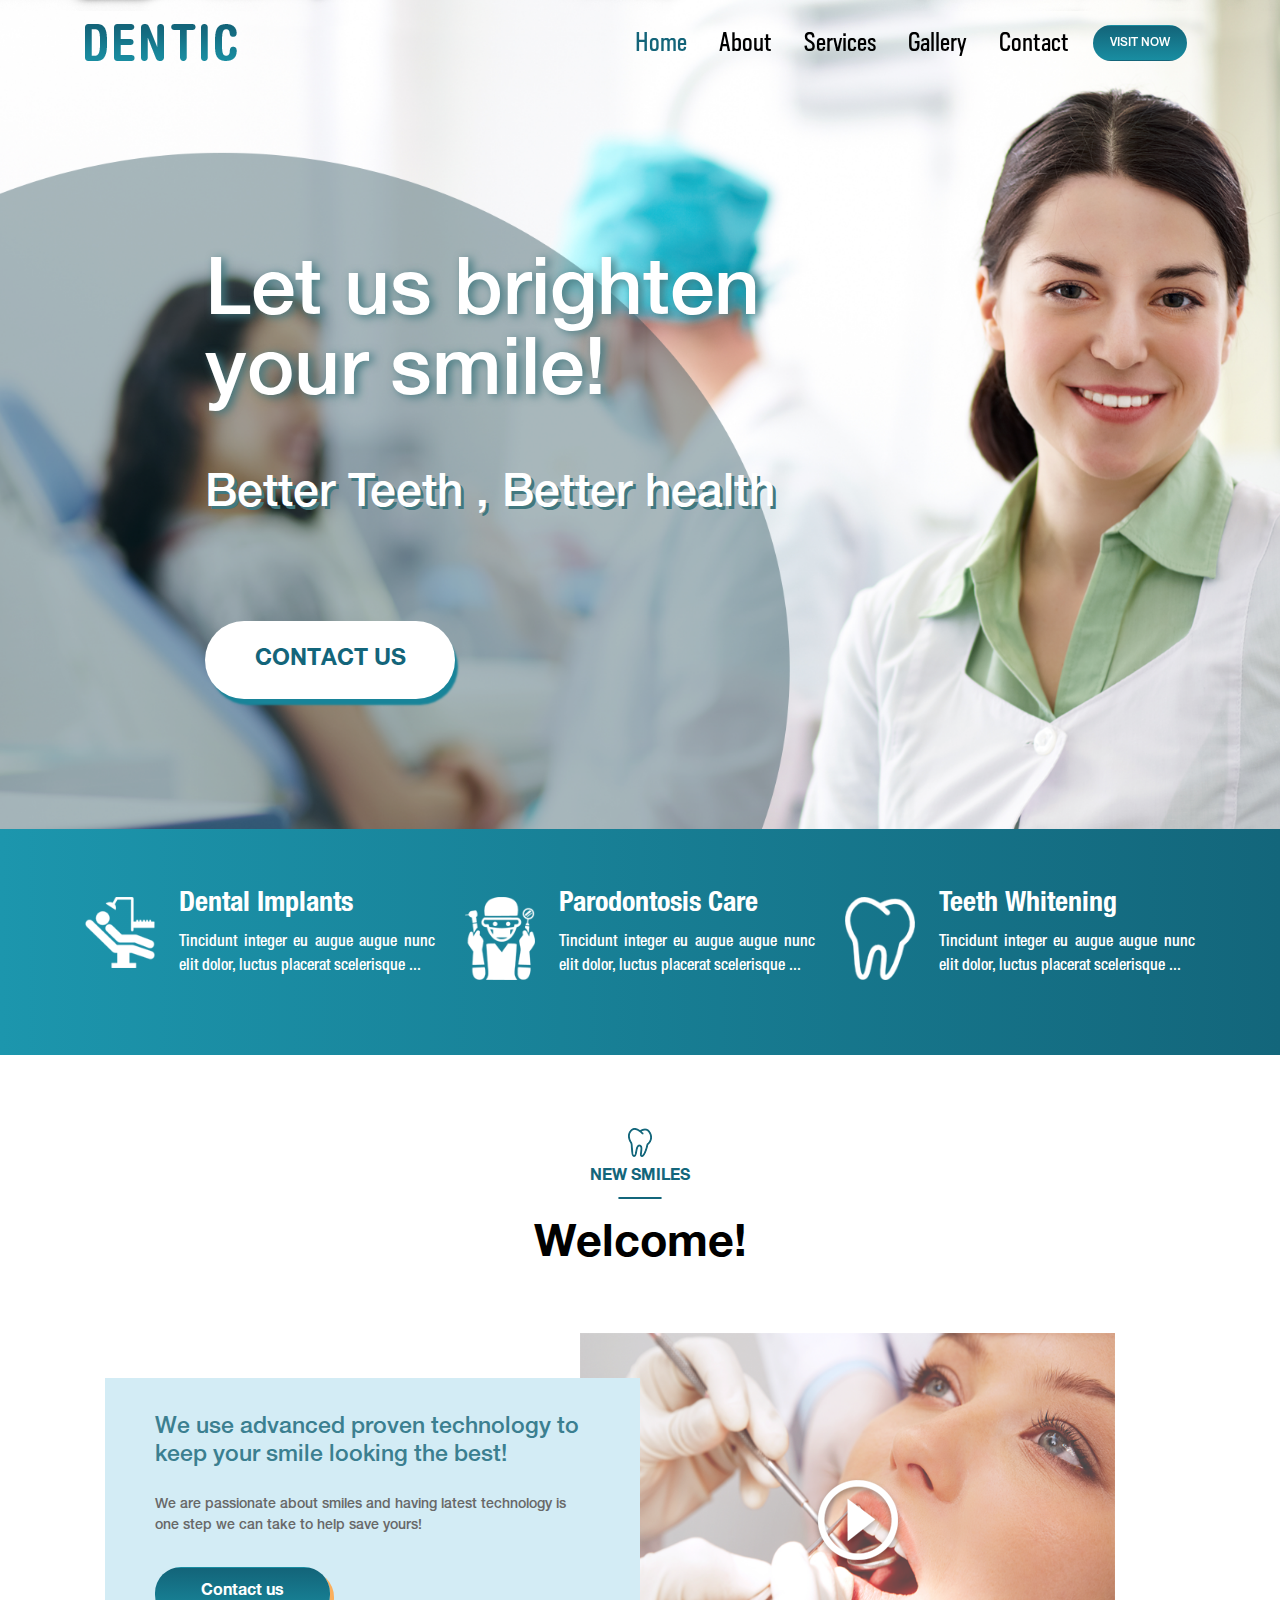
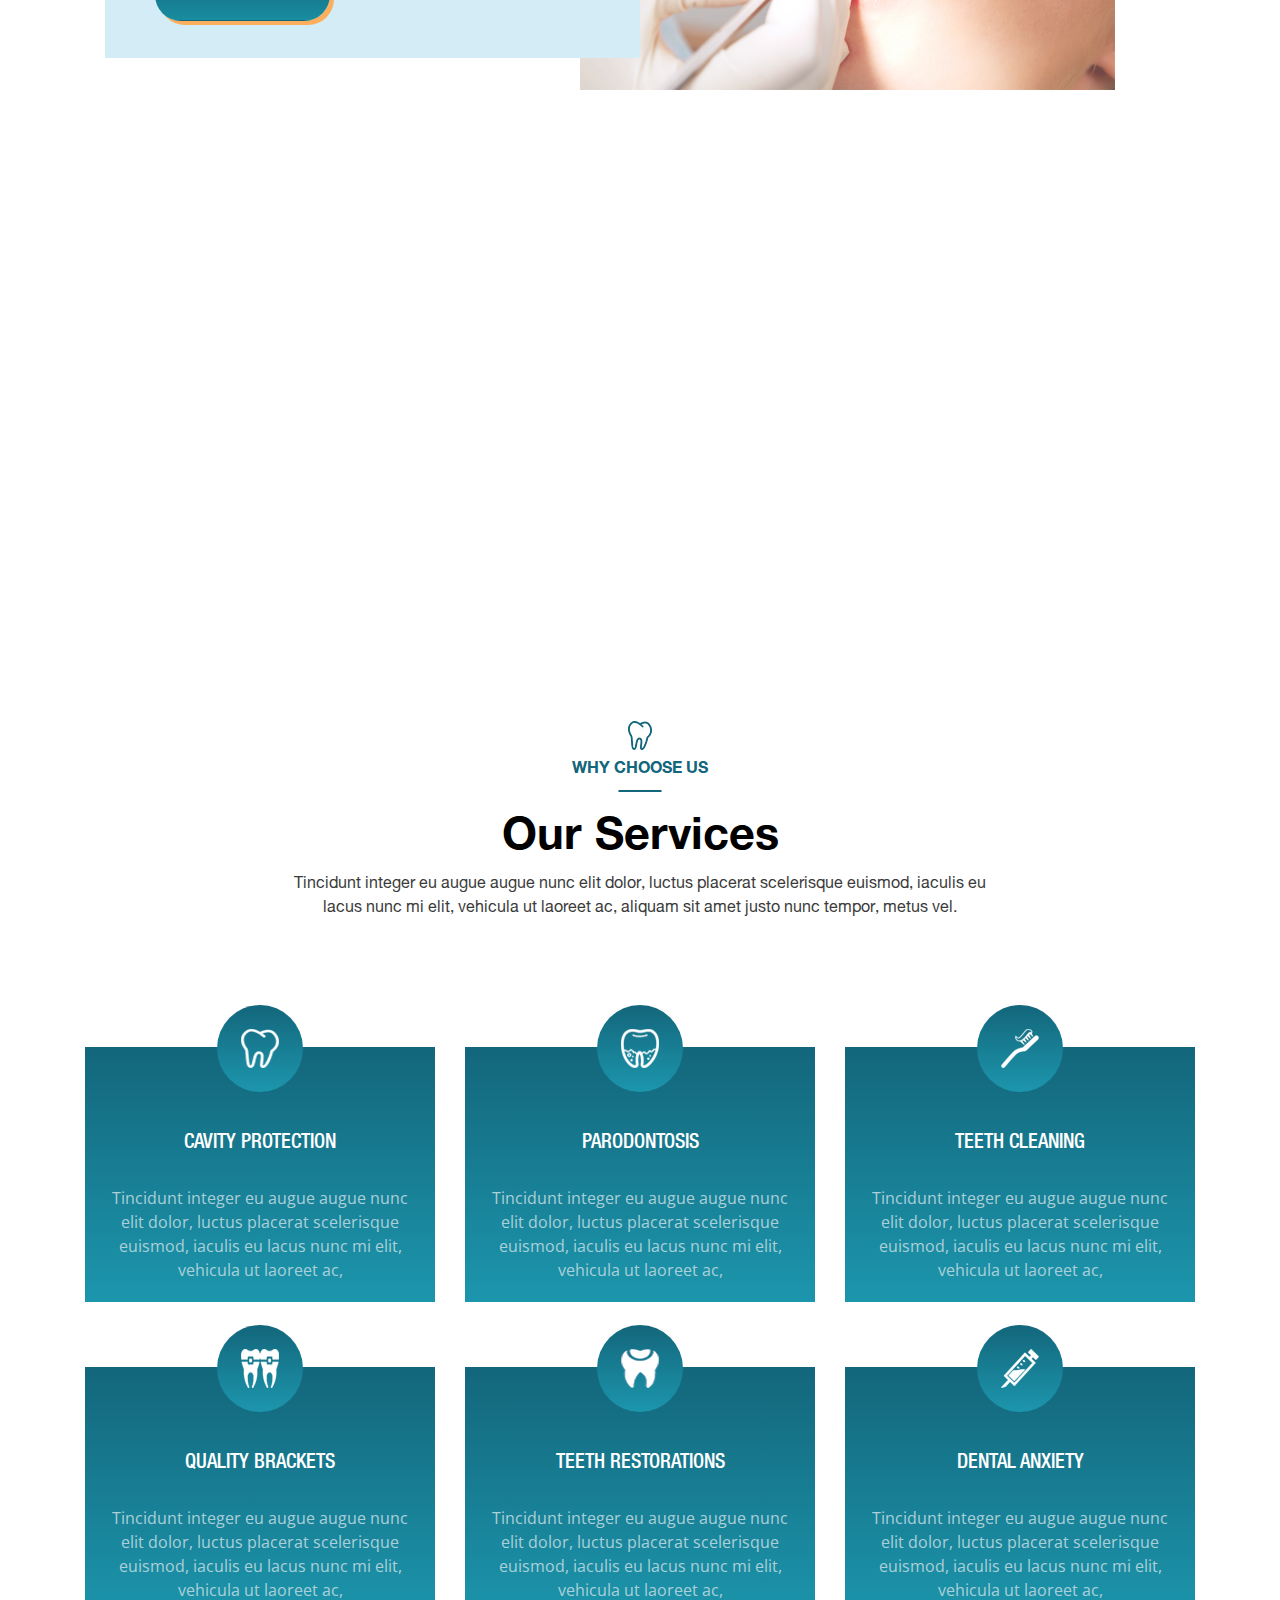
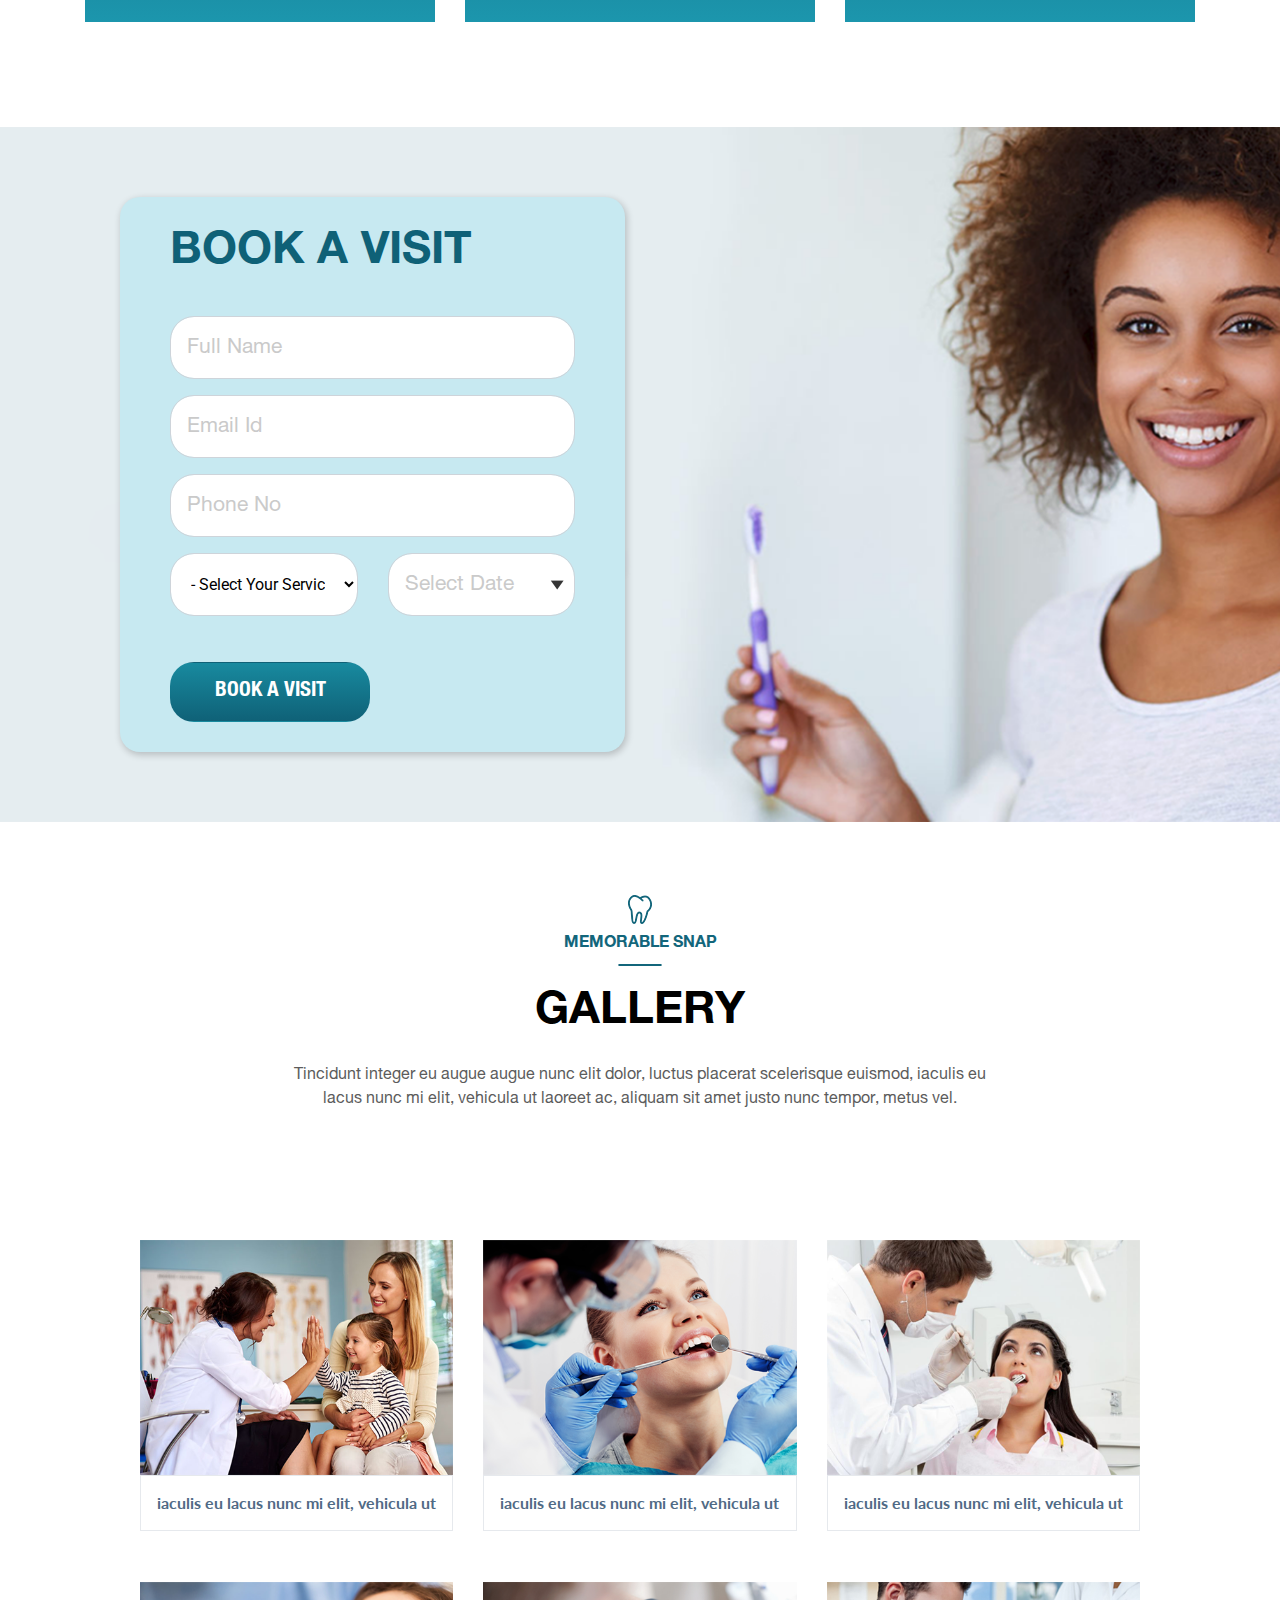
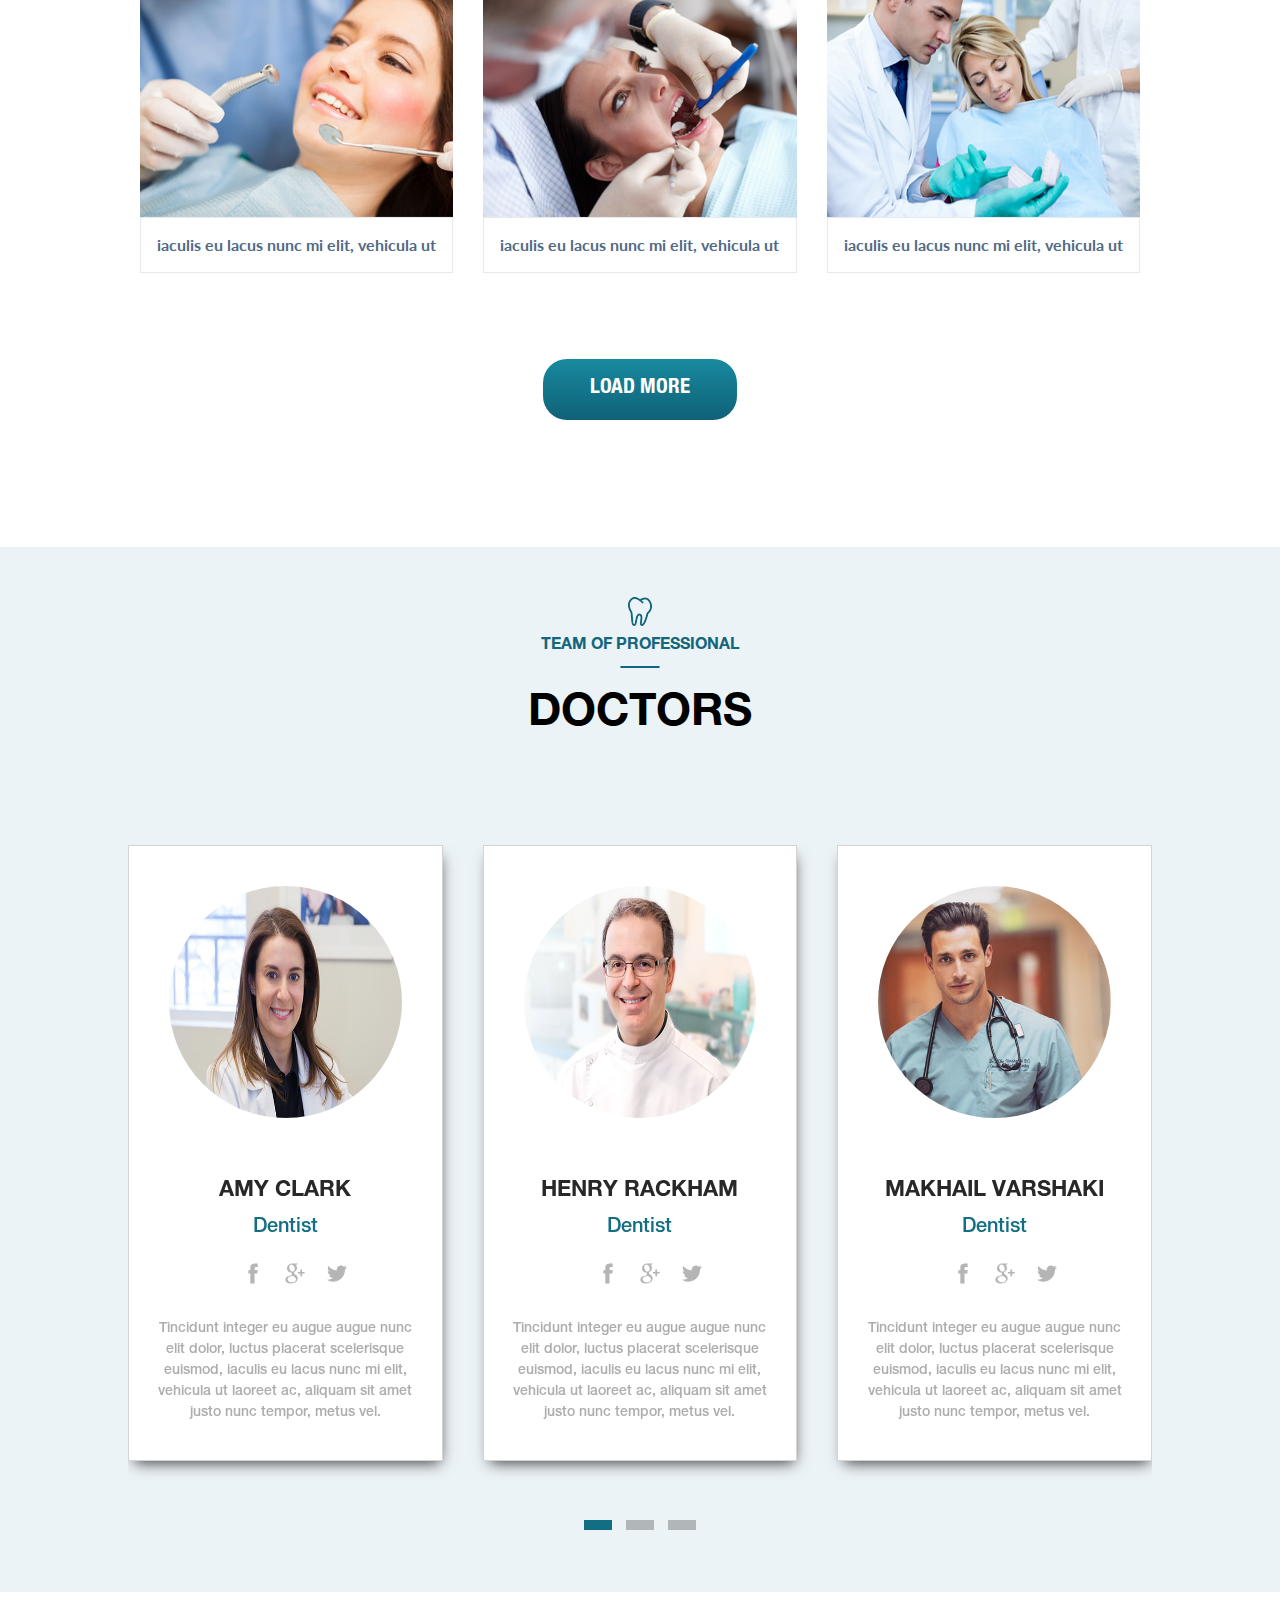
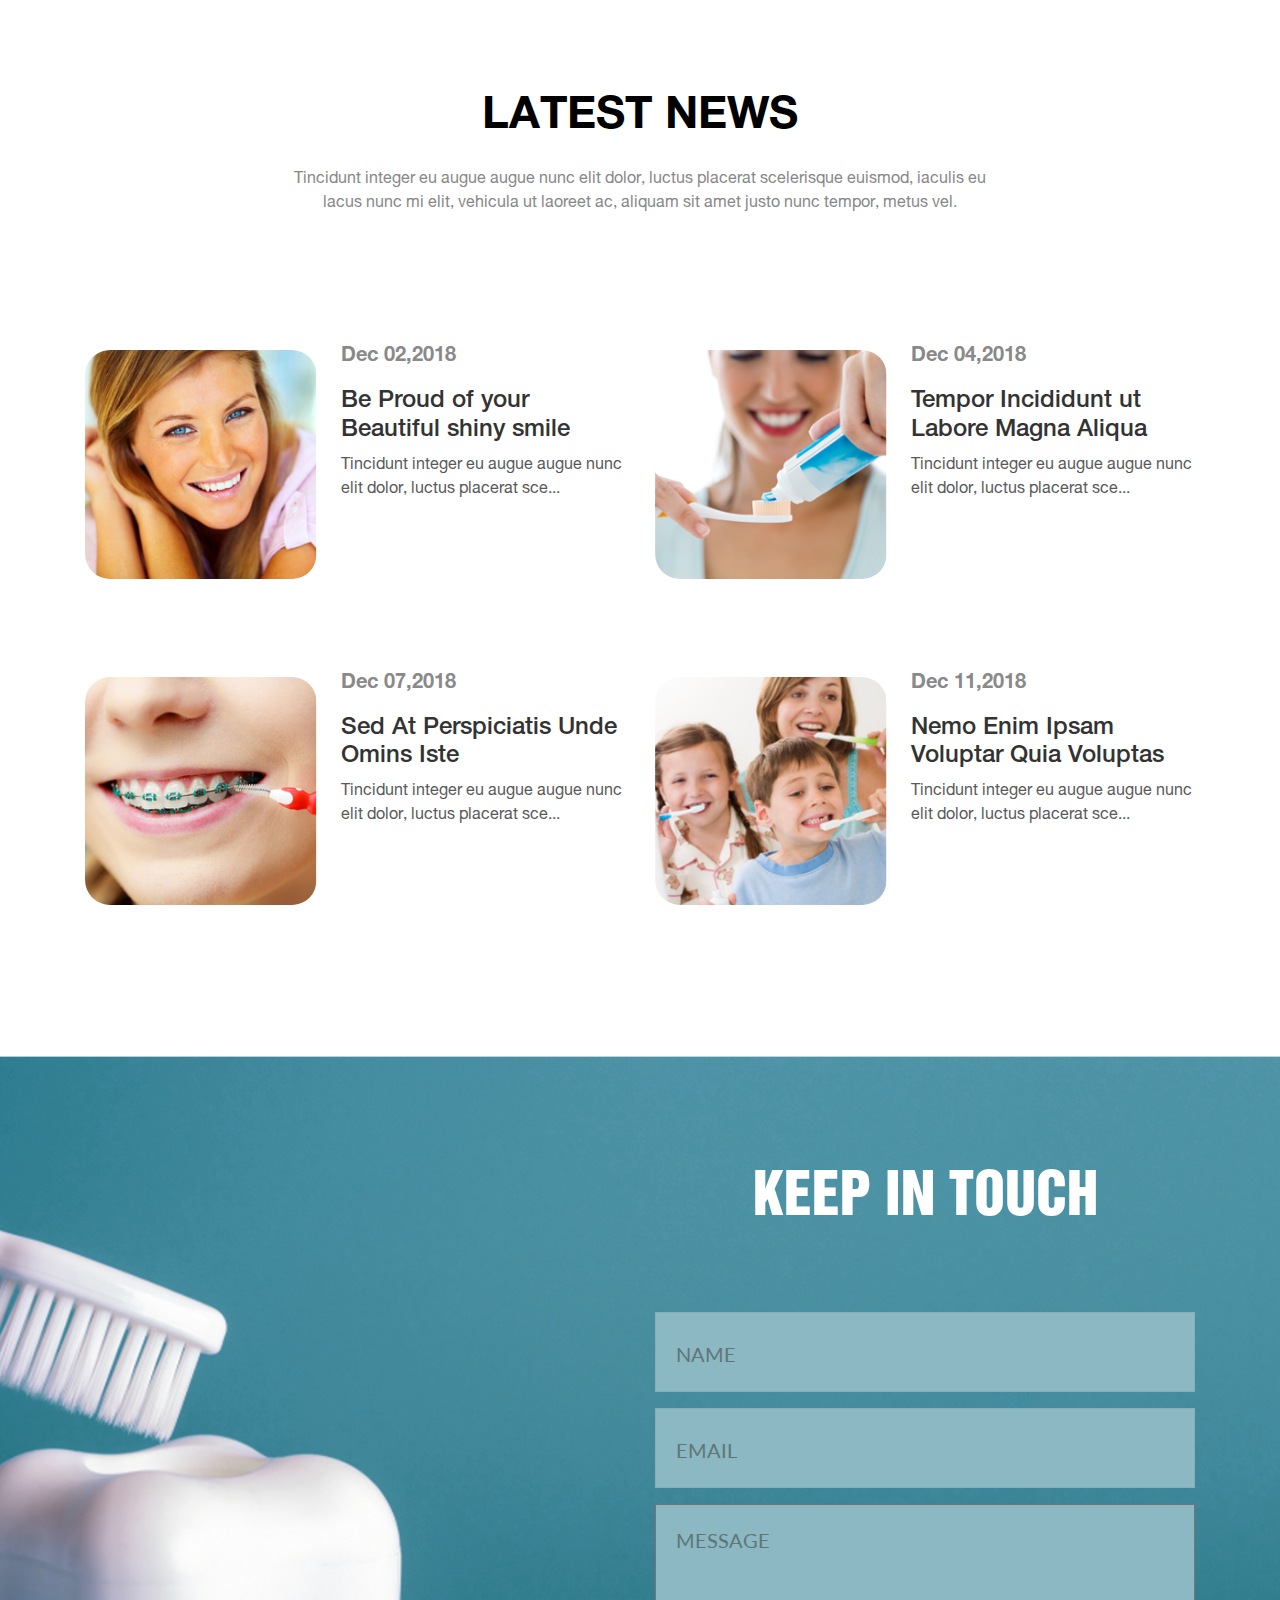
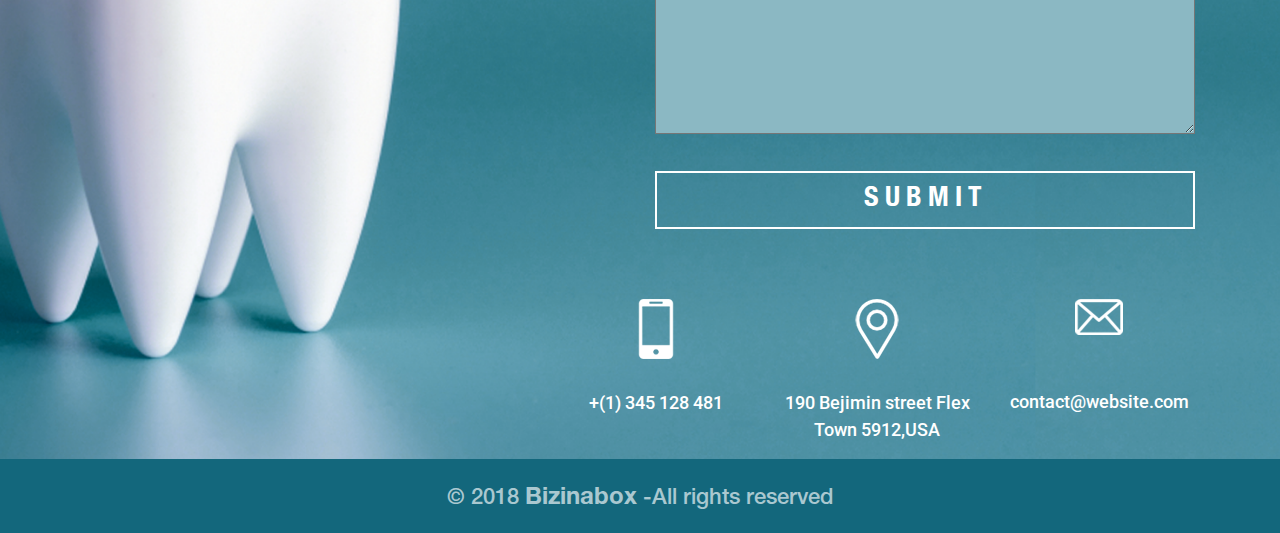
==== commit ed971f91: "👍 Update : Make the Final Testing" ====
--- a/Medical-three/index.html
+++ b/Medical-three/index.html
@@ -18,9 +18,6 @@
     <link href="assets/Bootstrap4/css/styles.css" rel="stylesheet" />
     <title>Medical Theme | Three</title>
     <style>
-
-
-
 
 
         @font-face {
--- a/Medical-three/assets/Bootstrap4/css/styles.css
+++ b/Medical-three/assets/Bootstrap4/css/styles.css
@@ -515,6 +515,10 @@
 .owl-theme .owl-dots .owl-dot.active span, .owl-theme .owl-dots .owl-dot:hover span {
     background: #126e83;
 }
+
+.owl-carousel .owl-stage {
+    padding-bottom: 20px;
+}
 /*=================== News Section Styling ===================*/
 .img-width {
     width: 43%;
@@ -916,16 +920,17 @@
 
 
 /*======= Some Commen Styling ======*/
-
+.btn-visit:focus, .btn-visit:active {
+    outline: none !important;
+    box-shadow: none !important;
+    color: #ffffff !important;
+}
 
 button:focus {
     outline: none;
     outline: none;
 }
 
-:focus {
-    outline: -webkit-focus-ring-color auto 0px;
-}
 
 .form-control:focus {
     color: #495057;
@@ -986,25 +991,19 @@
     border-radius: 0px !important;
 }
 
-.btn:focus {
-    outline: none !important;
-    box-shadow: none !important;
-}
-
-.btn:focus, .btn.focus {
-    outline: 0;
-    box-shadow: none !important;
-}
-
 .list-group-item-action {
     cursor: pointer !important;
 }
 
+a:visited {
+    outline: none !important;
+}
+
 .mt--95 {
     margin-top: -12px;
 }
 /*================ Media Query ===============*/
-@media screen and (max-width: 1024px) {
+@media screen and (max-width: 1025px) {
     .main-heading {
         font-size: 60px;
     }
@@ -1079,8 +1078,10 @@
     }
 
     #doctor {
-        padding: 30px 0px;
-    }
+        padding: 32px 28px;
+    }
+
+
 
     .new-blog-text {
         font-size: 27px;
@@ -1132,7 +1133,7 @@
 @media screen and (max-width:800px) {
 }
 
-@media screen and (max-width: 768px) {
+@media screen and (max-width: 769px) {
     .media-mt-30 {
         margin-top: 30px;
     }
@@ -1172,17 +1173,17 @@
         font-size: 24px;
     }
 
-    /*.media-mt-setting {
-        margin-top: 320px;
-    }*/
-
     #card-padding {
         padding: 0px;
     }
 
     .icon-setting {
-        top: 34%;
-        left: 36%;
+        top: 43%;
+        left: 45%;
+    }
+
+    .mt-45 {
+        margin-top: 33px;
     }
 
     .contact-padding {
@@ -1190,7 +1191,11 @@
     }
 
     .contact-text {
-        font-size: 28px;
+        font-size: 24px;
+    }
+
+    .loadMore {
+        padding: 0 30px;
     }
 
     .tele-text {
@@ -1222,7 +1227,7 @@
     }
 
     #doctor {
-        padding: 30px 0px;
+        padding: 30px 30px;
     }
 
     .doc-name {
@@ -1238,7 +1243,7 @@
     }
 
     .news-heading {
-        font-size: 20px;
+        font-size: 17px;
     }
 
     .news-date {
@@ -1287,7 +1292,7 @@
     }
 }
 
-@media screen and (max-width: 414px) {
+@media screen and (max-width: 415px) {
     .media-mt {
         margin-top: 30px;
     }
@@ -1434,7 +1439,7 @@
     }
 }
 
-@media screen and (max-width: 411px) {
+@media screen and (max-width: 412px) {
     .media-mt {
         margin-top: 30px;
     }
@@ -1581,7 +1586,7 @@
     }
 }
 
-@media screen and (max-width: 375px) {
+@media screen and (max-width: 376px) {
     #HOME {
         padding: 30px 10px;
     }
@@ -1717,7 +1722,7 @@
     }
 }
 
-@media screen and (max-width: 360px) {
+@media screen and (max-width: 361px) {
 
 
     #HOME {
@@ -1862,7 +1867,7 @@
 @media screen and (max-width: 1024px) and (orientation: landscape) {
 }
 
-@media screen and (max-width: 823px) and (orientation: landscape) {
+@media screen and (max-width: 824px) and (orientation: landscape) {
     .media-mt-30 {
         margin-top: 30px;
     }
@@ -2002,7 +2007,7 @@
     }
 }
 
-@media screen and (max-width: 731px) and (orientation: landscape) {
+@media screen and (max-width: 732px) and (orientation: landscape) {
     .media-mt {
         margin-top: 30px;
     }
@@ -2035,7 +2040,7 @@
     }
 }
 
-@media screen and (max-width: 667px) and (orientation: landscape) {
+@media screen and (max-width: 668px) and (orientation: landscape) {
     .media-mt {
         margin-top: 30px;
     }
@@ -2076,7 +2081,7 @@
     }
 }
 
-@media screen and (max-width: 640px) and (orientation: landscape) {
+@media screen and (max-width: 641px) and (orientation: landscape) {
     .media-mt {
         margin-top: 30px;
     }
